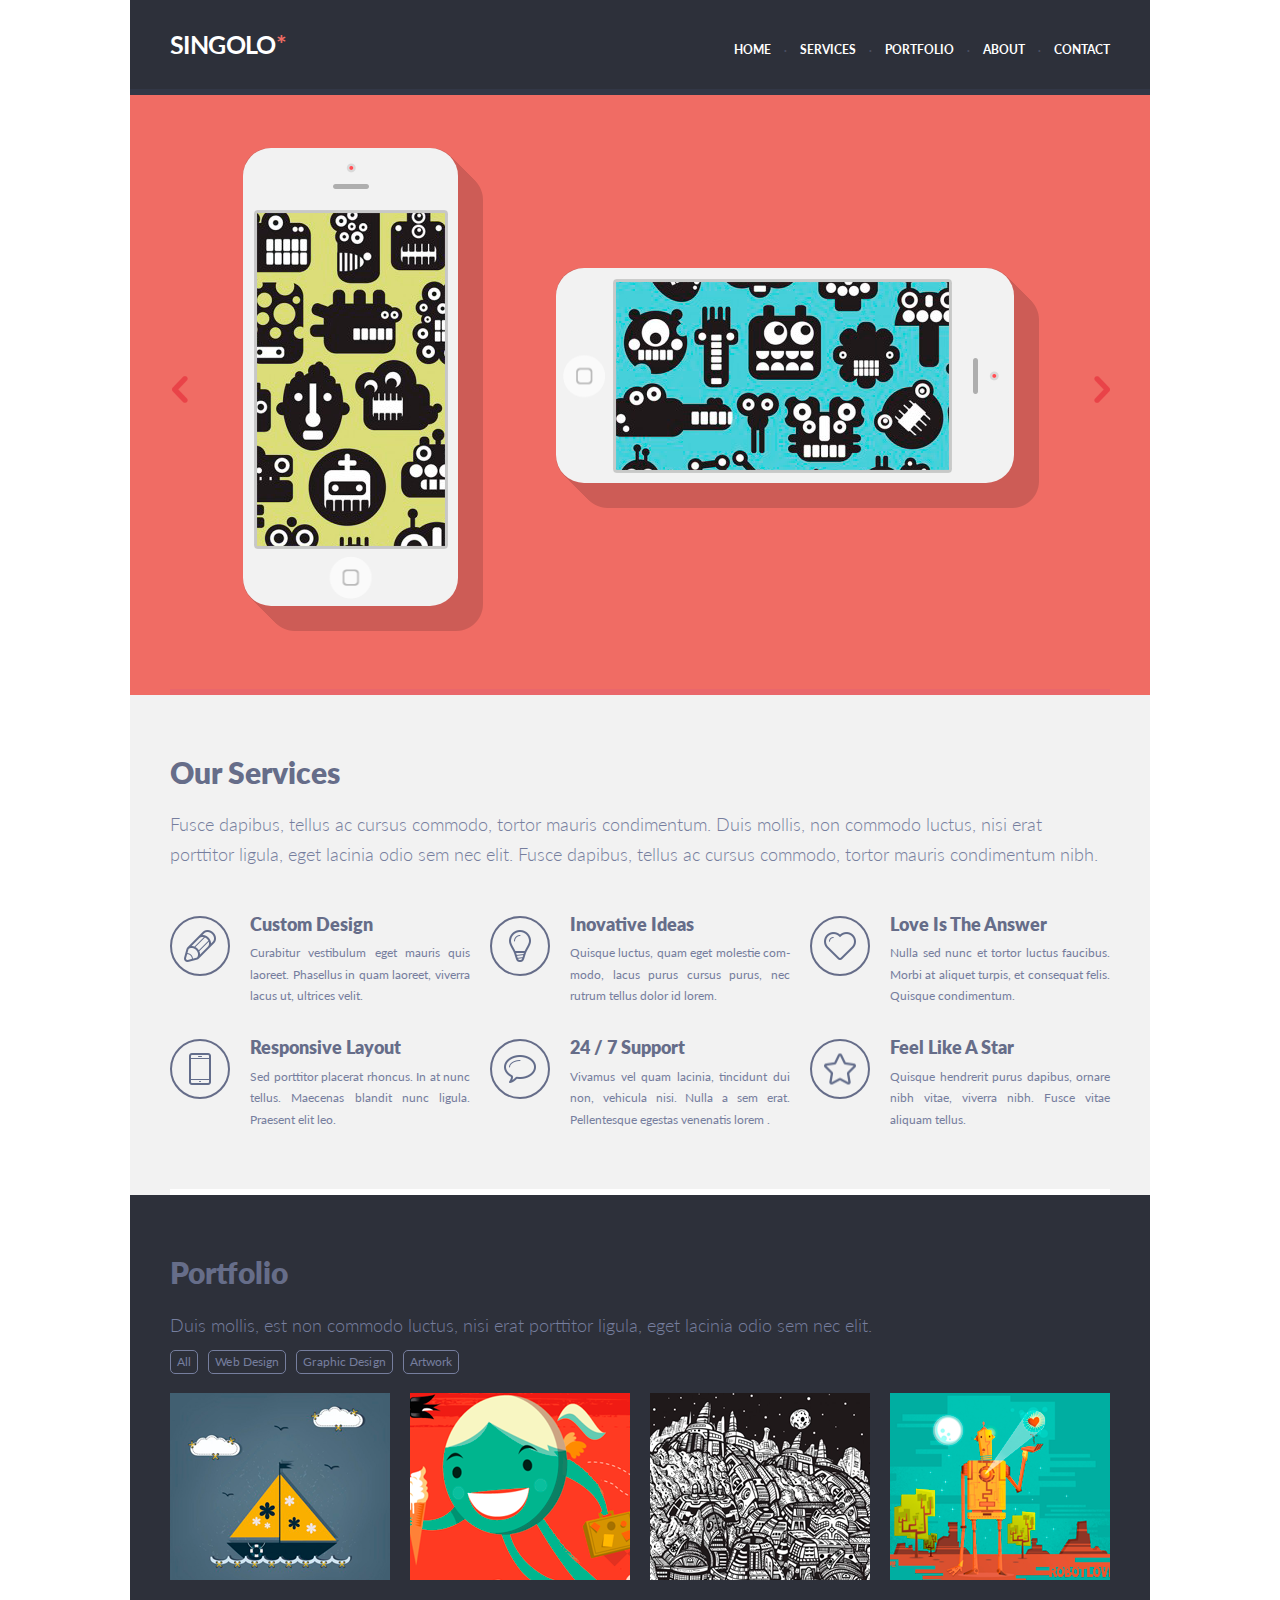
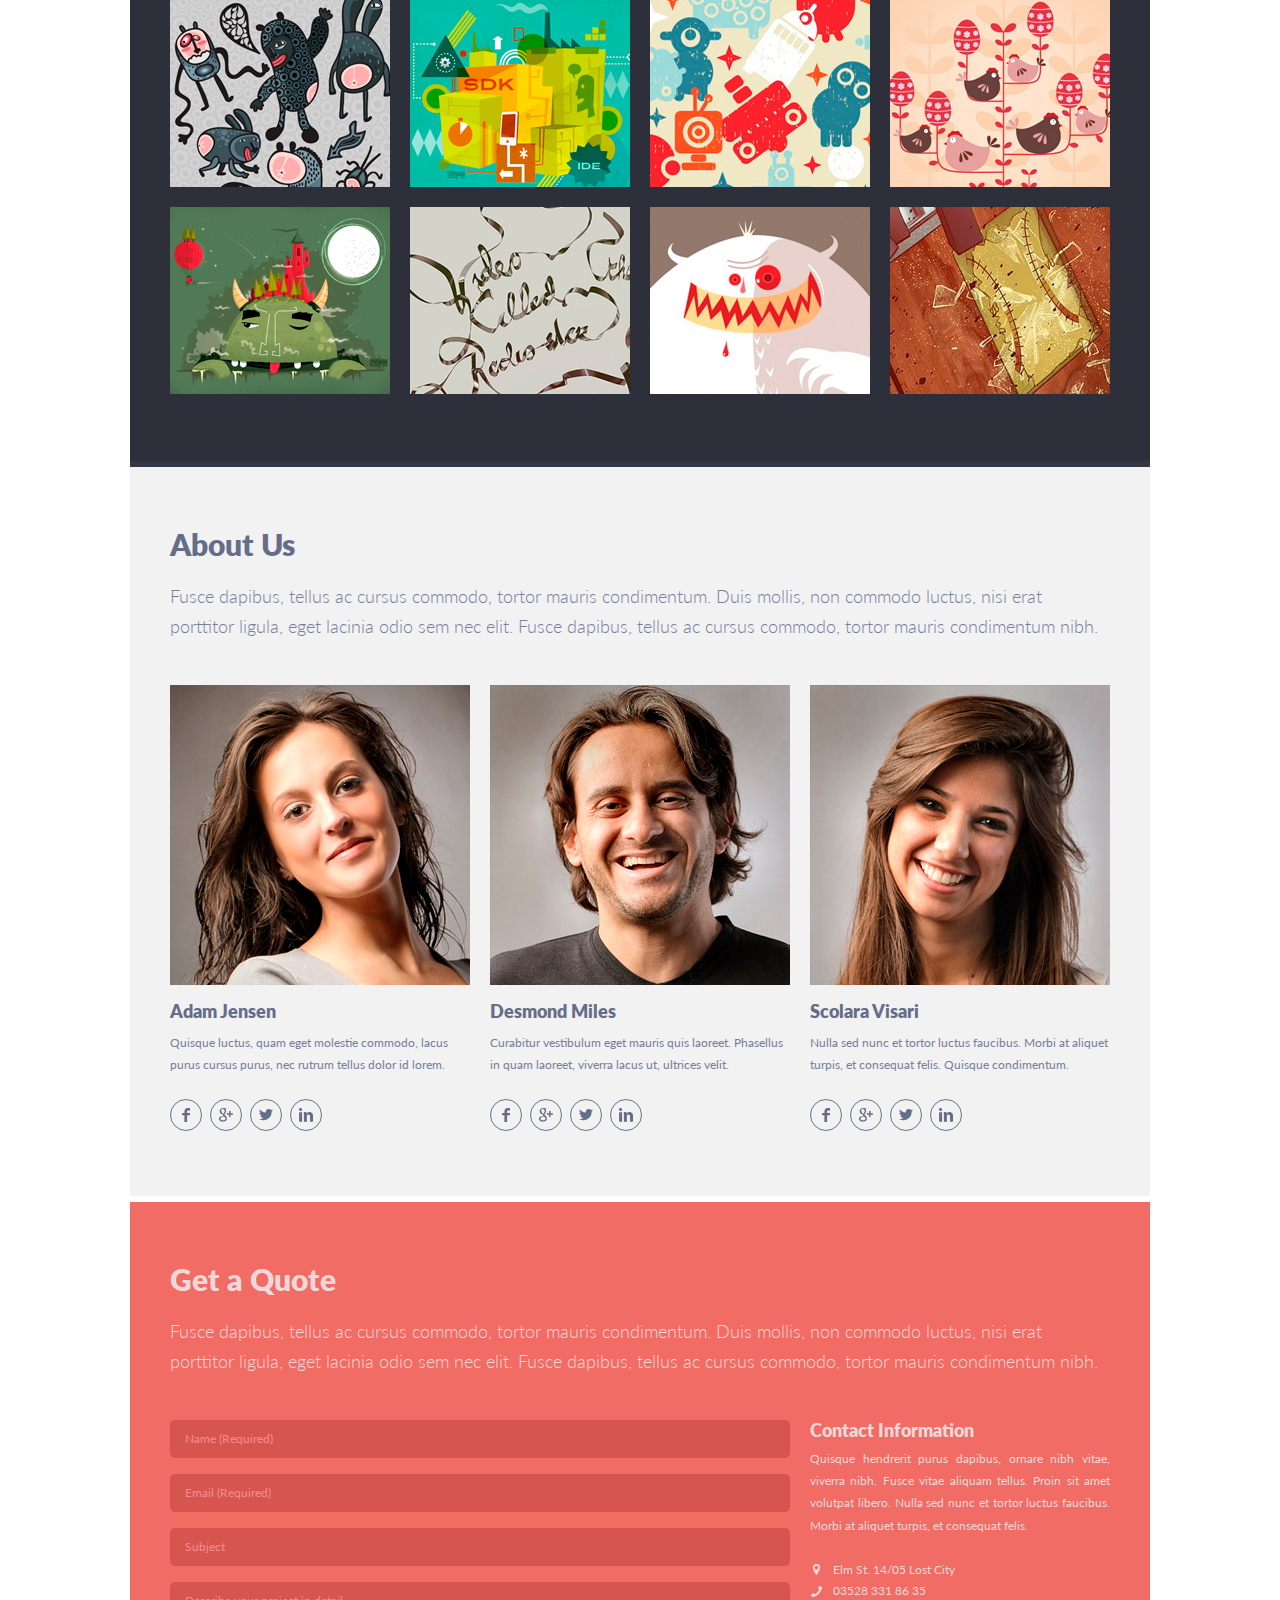
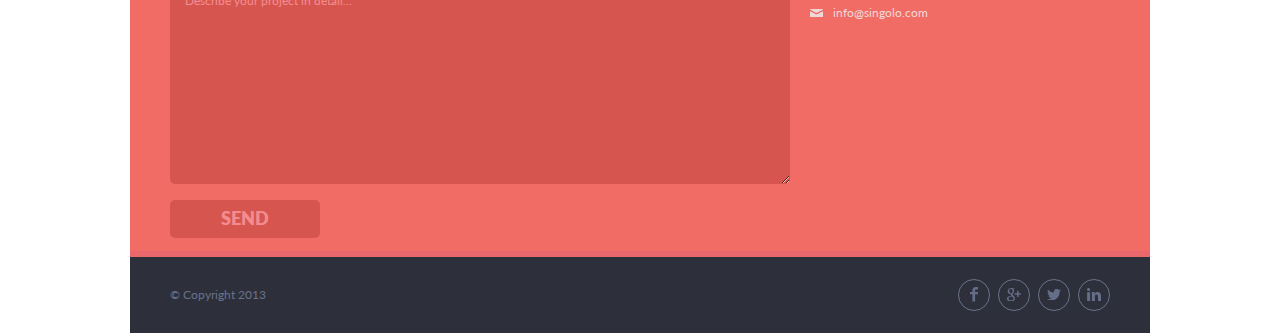
==== index.html @ a1e8d902 "feat: add index and style" ====
<html>
  <head>
    <meta charset="UTF-8" />
    <meta name="viewport" content="width=device-width,initial-scale=1" />
    <meta http-equiv="X-UA-Compatible" content="ie=edge" />
    <title>singolo 1</title>
    <link rel="stylesheet" href="assets/styles/style.css" />
  </head>
  <body>
    <header>
      <section class="header-content container">
        <div class="logo">
          <p>SINGOLO<span>*</span></p>
        </div>
        <nav>
          <ul>
            <li><a href="#">HOME</a></li>
            <li><a href="#">SERVICES</a></li>
            <li><a href="#">PORTFOLIO</a></li>
            <li><a href="#">ABOUT</a></li>
            <li><a href="#">CONTACT</a></li>
          </ul>
        </nav>
      </section>
    </header>
    <section class="slider">
      <div class="slider-content container">
        <img class="arrowBack" src="assets/img/chevPrew.png" alt="arrow back" />
        <div class="phone-box-vertical">
          <div class="phone phone-vertical">
            <img src="assets/img/Cam.png" alt="cam" />
            <img src="assets/img/Speaker.png" alt="Speaker" />
            <img src="assets/img/Screen.png" alt="Screen" />
            <img src="assets/img/Home-Button.png" alt="Home-Button" />
          </div>
        </div>
        <div class="phone-box-horizontal">
          <div class="phone phone-horizontal">
            <img src="assets/img/Cam.png" alt="cam" />
            <img src="assets/img/SpeakerH.png" alt="Speaker" />
            <img src="assets/img/Layer 5.png" alt="Screen" />
            <img src="assets/img/Home-Button.png" alt="Home-Button" />
          </div>
        </div>
        <img class="arrowNext" src="assets/img/chevNext.png" alt="arrow next" />
      </div>
    </section>
    <section class="services">
      <div class="services-content container">
        <h2 class="services-title">Our Services</h2>
        <p class="services-description">
          Fusce dapibus, tellus ac cursus commodo, tortor mauris condimentum.
          Duis mollis, non commodo luctus, nisi erat porttitor ligula, eget
          lacinia odio sem nec elit. Fusce dapibus, tellus ac cursus commodo,
          tortor mauris condimentum nibh.
        </p>
        <div class="services-wrapper">
          <div class="services-column">
            <div class="services-item">
              <div class="services-item-icon">
                <img src="assets/img/pen.png" alt="pen" />
              </div>
              <div class="services-item-info">
                <p class="services-item-title">Custom Design</p>
                <p class="services-item-description">
                  Curabitur vestibulum eget mauris quis laoreet. Phasellus in
                  quam laoreet, viverra lacus ut, ultrices velit.
                </p>
              </div>
            </div>
            <div class="services-item">
              <div class="services-item-icon">
                <img src="assets/img/phone.png" alt="phone" />
              </div>
              <div class="services-item-info">
                <p class="services-item-title">Responsive Layout</p>
                <p class="services-item-description">
                  Sed porttitor placerat rhoncus. In at nunc tellus. Maecenas
                  blandit nunc ligula. Praesent elit leo.
                </p>
              </div>
            </div>
          </div>
          <div class="services-column">
            <div class="services-item">
              <div class="services-item-icon">
                <img src="assets/img/bulb.png" alt="bulb" />
              </div>
              <div class="services-item-info">
                <p class="services-item-title">Inovative Ideas</p>
                <p class="services-item-description">
                  Quisque luctus, quam eget molestie com- modo, lacus purus
                  cursus purus, nec rutrum tellus dolor id lorem.
                </p>
              </div>
            </div>
            <div class="services-item">
              <div class="services-item-icon">
                <img src="assets/img/bubble.png" alt="bubble" />
              </div>
              <div class="services-item-info">
                <p class="services-item-title">24 / 7 Support</p>
                <p class="services-item-description">
                  Vivamus vel quam lacinia, tincidunt dui non, vehicula nisi.
                  Nulla a sem erat. Pellentesque egestas venenatis lorem .
                </p>
              </div>
            </div>
          </div>
          <div class="services-column">
            <div class="services-item">
              <div class="services-item-icon">
                <img src="assets/img/heart.png" alt="heart" />
              </div>
              <div class="services-item-info">
                <p class="services-item-title">Love Is The Answer</p>
                <p class="services-item-description">
                  Nulla sed nunc et tortor luctus faucibus. Morbi at aliquet
                  turpis, et consequat felis. Quisque condimentum.
                </p>
              </div>
            </div>
            <div class="services-item">
              <div class="services-item-icon">
                <img src="assets/img/star.png" alt="star" />
              </div>
              <div class="services-item-info">
                <p class="services-item-title">Feel Like A Star</p>
                <p class="services-item-description">
                  Quisque hendrerit purus dapibus, ornare nibh vitae, viverra
                  nibh. Fusce vitae aliquam tellus.
                </p>
              </div>
            </div>
          </div>
        </div>
      </div>
    </section>
    <section class="portfolio">
      <div class="portfolio-content container">
        <h3 class="portfolio-title">portfolio</h3>
        <p class="portfolio-description">
          Duis mollis, est non commodo luctus, nisi erat porttitor ligula, eget
          lacinia odio sem nec elit.
        </p>
        <ul class="portfolio-filter">
          <li><p>All</p></li>
          <li><p>Web Design</p></li>
          <li><p>Graphic Design</p></li>
          <li><p>Artwork</p></li>
        </ul>
        <div class="portfolio-stock">
          <div class="stock-item">
            <img src="assets/img/portfolio/11.png" alt="portfolio image" />
          </div>
          <div class="stock-item">
            <img src="assets/img/portfolio/12.png" alt="portfolio image" />
          </div>
          <div class="stock-item">
            <img src="assets/img/portfolio/13.png" alt="portfolio image" />
          </div>
          <div class="stock-item">
            <img src="assets/img/portfolio/14.png" alt="portfolio image" />
          </div>
          <div class="stock-item">
            <img src="assets/img/portfolio/21.png" alt="portfolio image" />
          </div>
          <div class="stock-item">
            <img src="assets/img/portfolio/22.png" alt="portfolio image" />
          </div>
          <div class="stock-item">
            <img src="assets/img/portfolio/23.png" alt="portfolio image" />
          </div>
          <div class="stock-item">
            <img src="assets/img/portfolio/24.png" alt="portfolio image" />
          </div>
          <div class="stock-item">
            <img src="assets/img/portfolio/31.png" alt="portfolio image" />
          </div>
          <div class="stock-item">
            <img src="assets/img/portfolio/32.png" alt="portfolio image" />
          </div>
          <div class="stock-item">
            <img src="assets/img/portfolio/33.png" alt="portfolio image" />
          </div>
          <div class="stock-item">
            <img src="assets/img/portfolio/34.png" alt="portfolio image" />
          </div>
        </div>
      </div>
    </section>
    <section class="about">
      <div class="about-content container">
        <h3 class="about-title">About Us</h3>
        <p class="about-description">
          Fusce dapibus, tellus ac cursus commodo, tortor mauris condimentum.
          Duis mollis, non commodo luctus, nisi erat porttitor ligula, eget
          lacinia odio sem nec elit. Fusce dapibus, tellus ac cursus commodo,
          tortor mauris condimentum nibh.
        </p>
        <div class="about-stock">
          <div class="about-item">
            <img src="assets/img/about_us/1.png" alt="about image" />
            <p>Adam Jensen</p>
            <p>
              Quisque luctus, quam eget molestie commodo, lacus purus cursus
              purus, nec rutrum tellus dolor id lorem.
            </p>
            <div class="about-links">
              <a href="https://www.facebook.com/"
                ><div>
                  <?xml version="1.0" encoding="utf-8"?>
                  <svg
                    version="1.1"
                    id="All_glyphs"
                    xmlns="http://www.w3.org/2000/svg"
                    xmlns:xlink="http://www.w3.org/1999/xlink"
                    x="0px"
                    y="0px"
                    width="8px"
                    height="14.4px"
                    viewBox="0 0 8 14.4"
                    style="enable-background:new 0 0 8 14.4;"
                    xml:space="preserve"
                  >
                    <style type="text/css">
                      .st0 {
                        fill: #666d89;
                      }
                    </style>
                    <path
                      class="st0"
                      d="M8,2.5H5.7c-0.3,0-0.6,0.4-0.6,0.8V5H8v2.3H5.1v7.1H2.4V7.3H0V5h2.4V3.6C2.3,1.7,3.7,0.1,5.6,0c0,0,0.1,0,0.1,0
                      H8V2.5z"
                    />
                  </svg></div></a
              ><a href="https://ru.wikipedia.org/wiki/Google%2B"
                ><div>
                  <?xml version="1.0" encoding="utf-8"?>
                  <svg
                    version="1.1"
                    id="All_glyphs"
                    xmlns="http://www.w3.org/2000/svg"
                    xmlns:xlink="http://www.w3.org/1999/xlink"
                    x="0px"
                    y="0px"
                    width="13.9px"
                    height="13.7px"
                    viewBox="0 0 13.9 13.7"
                    style="enable-background:new 0 0 13.9 13.7;"
                    xml:space="preserve"
                  >
                    <style type="text/css">
                      .st0 {
                        fill: #666d89;
                      }
                    </style>
                    <title>google</title>
                    <path
                      class="st0"
                      d="M0.7,3.3c-0.1,1,0.4,2,1.2,2.5C2.4,6.1,3,6.3,3.6,6.3h0.2c0,0.6,0.1,1.1,0.5,1.6l0,0c-1,0-4.3,0.2-4.3,2.9
      s3,2.9,3.6,2.9h0.2c0.8,0,1.6-0.2,2.3-0.5c1.2-0.5,1.9-1.7,1.8-3C7.8,9.1,7.2,8.1,6.3,7.4C5.9,7,5.5,6.7,5.5,6.4s0.3-0.5,0.6-0.8
      c0.7-0.6,1-1.6,1-2.5C7.3,2.2,6.8,1.2,6,0.7c0.2-0.1,0.4-0.1,0.6-0.1c0.5-0.1,1.2-0.1,1.2-0.5V0H4.2C4.3-0.1,0.7,0,0.7,3.3z
       M6.5,10.3c0.1,1.1-0.9,1.9-2.3,2s-2.6-0.5-2.7-1.6c0-0.6,0.2-1.1,0.7-1.5C2.7,8.8,3.3,8.5,4,8.5h0.2C5.3,8.4,6.3,9.2,6.5,10.3z
       M5.5,2.6c0.4,1.1,0,2.2-1,2.8H4.2c-0.8,0-1.5-0.8-1.8-1.9C2.2,3,2.2,2.4,2.4,1.8c0.2-0.4,0.5-0.8,0.9-1h0.3
      C4.6,0.9,5.2,1.2,5.5,2.6z M11.6,5.3V3h-1.5v2.3H7.8v1.4h2.3V9h1.5V6.7h2.3V5.2L11.6,5.3L11.6,5.3z"
                    />
                  </svg></div></a
              ><a href="https://twitter.com/?lang=ru"
                ><div>
                  <?xml version="1.0" encoding="utf-8"?>
                  <svg
                    version="1.1"
                    id="All_glyphs"
                    xmlns="http://www.w3.org/2000/svg"
                    xmlns:xlink="http://www.w3.org/1999/xlink"
                    x="0px"
                    y="0px"
                    width="14px"
                    height="11.4px"
                    viewBox="0 0 14 11.4"
                    style="enable-background:new 0 0 14 11.4;"
                    xml:space="preserve"
                  >
                    <style type="text/css">
                      .st0 {
                        fill: #666d89;
                      }
                    </style>
                    <title>twitter</title>
                    <path
                      class="st0"
                      d="M14,1.3c-0.5,0.2-1.1,0.4-1.7,0.5c0.6-0.4,1-0.9,1.3-1.6c-0.6,0.3-1.2,0.6-1.8,0.7c-1.1-1.2-2.9-1.3-4.1-0.2
      C7.1,1.2,6.8,2,6.8,2.9l0,0c0,0.2,0,0.4,0.1,0.7C4.6,3.4,2.4,2.3,1,0.5C0.7,1,0.6,1.5,0.6,2c0,1,0.5,1.9,1.3,2.4
      C1.4,4.3,1,4.2,0.6,4l0,0c0,1.4,1,2.5,2.3,2.8C2.6,6.9,2.4,6.9,2.1,6.9c-0.2,0-0.4,0-0.5,0c0.4,1.2,1.4,2,2.7,2
      c-1,0.8-2.3,1.2-3.6,1.2c-0.2,0-0.5,0-0.7,0c3.8,2.4,8.9,1.3,11.3-2.5c0.8-1.3,1.3-2.8,1.3-4.4c0-0.1,0-0.3,0-0.4
      C13.1,2.5,13.6,1.9,14,1.3z"
                    />
                  </svg></div></a
              ><a href="https://www.linkedin.com/"
                ><div>
                  <?xml version="1.0" encoding="utf-8"?>
                  <svg
                    version="1.1"
                    id="All_glyphs"
                    xmlns="http://www.w3.org/2000/svg"
                    xmlns:xlink="http://www.w3.org/1999/xlink"
                    x="0px"
                    y="0px"
                    width="14px"
                    height="13.8px"
                    viewBox="0 0 14 13.8"
                    style="enable-background:new 0 0 14 13.8;"
                    xml:space="preserve"
                  >
                    <style type="text/css">
                      .st0 {
                        fill: #666d89;
                      }
                    </style>
                    <title>linkedin</title>
                    <path
                      class="st0"
                      d="M3.2,1.5C3.2,2.3,2.5,3,1.7,3c0,0-0.1,0-0.1,0C0.7,3.1,0,2.5,0,1.6c0,0,0-0.1,0-0.1C0,0.7,0.6,0,1.4,0
      c0,0,0.1,0,0.1,0c0.8-0.1,1.5,0.5,1.6,1.3C3.2,1.4,3.2,1.5,3.2,1.5z M0.1,13.8V4.2h3v9.6H0.1z"
                    />
                    <path
                      class="st0"
                      d="M4.9,7.2c0-1.2,0-2.2-0.1-3.1h2.6l0.1,1.3h0.1c0.7-1,1.8-1.6,3-1.5c2,0,3.5,1.3,3.5,4.2v5.7H11V8.5
      c0-1.2-0.4-2.1-1.5-2.1C8.8,6.5,8.2,6.9,8,7.5C7.9,7.8,7.9,8,7.9,8.3v5.5h-3L4.9,7.2z"
                    />
                  </svg></div
              ></a>
            </div>
          </div>
          <div class="about-item">
            <img src="assets/img/about_us/2.png" alt="about image" />
            <p>Desmond Miles</p>
            <p>
              Curabitur vestibulum eget mauris quis laoreet. Phasellus in quam
              laoreet, viverra lacus ut, ultrices velit.
            </p>
            <div class="about-links">
              <a href="https://www.facebook.com/"
                ><div>
                  <?xml version="1.0" encoding="utf-8"?>
                  <svg
                    version="1.1"
                    id="All_glyphs"
                    xmlns="http://www.w3.org/2000/svg"
                    xmlns:xlink="http://www.w3.org/1999/xlink"
                    x="0px"
                    y="0px"
                    width="8px"
                    height="14.4px"
                    viewBox="0 0 8 14.4"
                    style="enable-background:new 0 0 8 14.4;"
                    xml:space="preserve"
                  >
                    <style type="text/css">
                      .st0 {
                        fill: #666d89;
                      }
                    </style>
                    <path
                      class="st0"
                      d="M8,2.5H5.7c-0.3,0-0.6,0.4-0.6,0.8V5H8v2.3H5.1v7.1H2.4V7.3H0V5h2.4V3.6C2.3,1.7,3.7,0.1,5.6,0c0,0,0.1,0,0.1,0
                      H8V2.5z"
                    />
                  </svg></div></a
              ><a href="https://ru.wikipedia.org/wiki/Google%2B"
                ><div>
                  <?xml version="1.0" encoding="utf-8"?>
                  <svg
                    version="1.1"
                    id="All_glyphs"
                    xmlns="http://www.w3.org/2000/svg"
                    xmlns:xlink="http://www.w3.org/1999/xlink"
                    x="0px"
                    y="0px"
                    width="13.9px"
                    height="13.7px"
                    viewBox="0 0 13.9 13.7"
                    style="enable-background:new 0 0 13.9 13.7;"
                    xml:space="preserve"
                  >
                    <style type="text/css">
                      .st0 {
                        fill: #666d89;
                      }
                    </style>
                    <title>google</title>
                    <path
                      class="st0"
                      d="M0.7,3.3c-0.1,1,0.4,2,1.2,2.5C2.4,6.1,3,6.3,3.6,6.3h0.2c0,0.6,0.1,1.1,0.5,1.6l0,0c-1,0-4.3,0.2-4.3,2.9
      s3,2.9,3.6,2.9h0.2c0.8,0,1.6-0.2,2.3-0.5c1.2-0.5,1.9-1.7,1.8-3C7.8,9.1,7.2,8.1,6.3,7.4C5.9,7,5.5,6.7,5.5,6.4s0.3-0.5,0.6-0.8
      c0.7-0.6,1-1.6,1-2.5C7.3,2.2,6.8,1.2,6,0.7c0.2-0.1,0.4-0.1,0.6-0.1c0.5-0.1,1.2-0.1,1.2-0.5V0H4.2C4.3-0.1,0.7,0,0.7,3.3z
       M6.5,10.3c0.1,1.1-0.9,1.9-2.3,2s-2.6-0.5-2.7-1.6c0-0.6,0.2-1.1,0.7-1.5C2.7,8.8,3.3,8.5,4,8.5h0.2C5.3,8.4,6.3,9.2,6.5,10.3z
       M5.5,2.6c0.4,1.1,0,2.2-1,2.8H4.2c-0.8,0-1.5-0.8-1.8-1.9C2.2,3,2.2,2.4,2.4,1.8c0.2-0.4,0.5-0.8,0.9-1h0.3
      C4.6,0.9,5.2,1.2,5.5,2.6z M11.6,5.3V3h-1.5v2.3H7.8v1.4h2.3V9h1.5V6.7h2.3V5.2L11.6,5.3L11.6,5.3z"
                    />
                  </svg></div></a
              ><a href="https://twitter.com/?lang=ru"
                ><div>
                  <?xml version="1.0" encoding="utf-8"?>
                  <svg
                    version="1.1"
                    id="All_glyphs"
                    xmlns="http://www.w3.org/2000/svg"
                    xmlns:xlink="http://www.w3.org/1999/xlink"
                    x="0px"
                    y="0px"
                    width="14px"
                    height="11.4px"
                    viewBox="0 0 14 11.4"
                    style="enable-background:new 0 0 14 11.4;"
                    xml:space="preserve"
                  >
                    <style type="text/css">
                      .st0 {
                        fill: #666d89;
                      }
                    </style>
                    <title>twitter</title>
                    <path
                      class="st0"
                      d="M14,1.3c-0.5,0.2-1.1,0.4-1.7,0.5c0.6-0.4,1-0.9,1.3-1.6c-0.6,0.3-1.2,0.6-1.8,0.7c-1.1-1.2-2.9-1.3-4.1-0.2
      C7.1,1.2,6.8,2,6.8,2.9l0,0c0,0.2,0,0.4,0.1,0.7C4.6,3.4,2.4,2.3,1,0.5C0.7,1,0.6,1.5,0.6,2c0,1,0.5,1.9,1.3,2.4
      C1.4,4.3,1,4.2,0.6,4l0,0c0,1.4,1,2.5,2.3,2.8C2.6,6.9,2.4,6.9,2.1,6.9c-0.2,0-0.4,0-0.5,0c0.4,1.2,1.4,2,2.7,2
      c-1,0.8-2.3,1.2-3.6,1.2c-0.2,0-0.5,0-0.7,0c3.8,2.4,8.9,1.3,11.3-2.5c0.8-1.3,1.3-2.8,1.3-4.4c0-0.1,0-0.3,0-0.4
      C13.1,2.5,13.6,1.9,14,1.3z"
                    />
                  </svg></div></a
              ><a href="https://www.linkedin.com/"
                ><div>
                  <?xml version="1.0" encoding="utf-8"?>
                  <svg
                    version="1.1"
                    id="All_glyphs"
                    xmlns="http://www.w3.org/2000/svg"
                    xmlns:xlink="http://www.w3.org/1999/xlink"
                    x="0px"
                    y="0px"
                    width="14px"
                    height="13.8px"
                    viewBox="0 0 14 13.8"
                    style="enable-background:new 0 0 14 13.8;"
                    xml:space="preserve"
                  >
                    <style type="text/css">
                      .st0 {
                        fill: #666d89;
                      }
                    </style>
                    <title>linkedin</title>
                    <path
                      class="st0"
                      d="M3.2,1.5C3.2,2.3,2.5,3,1.7,3c0,0-0.1,0-0.1,0C0.7,3.1,0,2.5,0,1.6c0,0,0-0.1,0-0.1C0,0.7,0.6,0,1.4,0
      c0,0,0.1,0,0.1,0c0.8-0.1,1.5,0.5,1.6,1.3C3.2,1.4,3.2,1.5,3.2,1.5z M0.1,13.8V4.2h3v9.6H0.1z"
                    />
                    <path
                      class="st0"
                      d="M4.9,7.2c0-1.2,0-2.2-0.1-3.1h2.6l0.1,1.3h0.1c0.7-1,1.8-1.6,3-1.5c2,0,3.5,1.3,3.5,4.2v5.7H11V8.5
      c0-1.2-0.4-2.1-1.5-2.1C8.8,6.5,8.2,6.9,8,7.5C7.9,7.8,7.9,8,7.9,8.3v5.5h-3L4.9,7.2z"
                    />
                  </svg></div
              ></a>
            </div>
          </div>
          <div class="about-item">
            <img src="assets/img/about_us/3.png" alt="about image" />
            <p>Scolara Visari</p>
            <p>
              Nulla sed nunc et tortor luctus faucibus. Morbi at aliquet turpis,
              et consequat felis. Quisque condimentum.
            </p>
            <div class="about-links">
              <a href="https://www.facebook.com/"
                ><div>
                  <?xml version="1.0" encoding="utf-8"?>
                  <svg
                    version="1.1"
                    id="All_glyphs"
                    xmlns="http://www.w3.org/2000/svg"
                    xmlns:xlink="http://www.w3.org/1999/xlink"
                    x="0px"
                    y="0px"
                    width="8px"
                    height="14.4px"
                    viewBox="0 0 8 14.4"
                    style="enable-background:new 0 0 8 14.4;"
                    xml:space="preserve"
                  >
                    <style type="text/css">
                      .st0 {
                        fill: #666d89;
                      }
                    </style>
                    <path
                      class="st0"
                      d="M8,2.5H5.7c-0.3,0-0.6,0.4-0.6,0.8V5H8v2.3H5.1v7.1H2.4V7.3H0V5h2.4V3.6C2.3,1.7,3.7,0.1,5.6,0c0,0,0.1,0,0.1,0
                      H8V2.5z"
                    />
                  </svg></div></a
              ><a href="https://ru.wikipedia.org/wiki/Google%2B"
                ><div>
                  <?xml version="1.0" encoding="utf-8"?>
                  <svg
                    version="1.1"
                    id="All_glyphs"
                    xmlns="http://www.w3.org/2000/svg"
                    xmlns:xlink="http://www.w3.org/1999/xlink"
                    x="0px"
                    y="0px"
                    width="13.9px"
                    height="13.7px"
                    viewBox="0 0 13.9 13.7"
                    style="enable-background:new 0 0 13.9 13.7;"
                    xml:space="preserve"
                  >
                    <style type="text/css">
                      .st0 {
                        fill: #666d89;
                      }
                    </style>
                    <title>google</title>
                    <path
                      class="st0"
                      d="M0.7,3.3c-0.1,1,0.4,2,1.2,2.5C2.4,6.1,3,6.3,3.6,6.3h0.2c0,0.6,0.1,1.1,0.5,1.6l0,0c-1,0-4.3,0.2-4.3,2.9
      s3,2.9,3.6,2.9h0.2c0.8,0,1.6-0.2,2.3-0.5c1.2-0.5,1.9-1.7,1.8-3C7.8,9.1,7.2,8.1,6.3,7.4C5.9,7,5.5,6.7,5.5,6.4s0.3-0.5,0.6-0.8
      c0.7-0.6,1-1.6,1-2.5C7.3,2.2,6.8,1.2,6,0.7c0.2-0.1,0.4-0.1,0.6-0.1c0.5-0.1,1.2-0.1,1.2-0.5V0H4.2C4.3-0.1,0.7,0,0.7,3.3z
       M6.5,10.3c0.1,1.1-0.9,1.9-2.3,2s-2.6-0.5-2.7-1.6c0-0.6,0.2-1.1,0.7-1.5C2.7,8.8,3.3,8.5,4,8.5h0.2C5.3,8.4,6.3,9.2,6.5,10.3z
       M5.5,2.6c0.4,1.1,0,2.2-1,2.8H4.2c-0.8,0-1.5-0.8-1.8-1.9C2.2,3,2.2,2.4,2.4,1.8c0.2-0.4,0.5-0.8,0.9-1h0.3
      C4.6,0.9,5.2,1.2,5.5,2.6z M11.6,5.3V3h-1.5v2.3H7.8v1.4h2.3V9h1.5V6.7h2.3V5.2L11.6,5.3L11.6,5.3z"
                    />
                  </svg></div></a
              ><a href="https://twitter.com/?lang=ru"
                ><div>
                  <?xml version="1.0" encoding="utf-8"?>
                  <svg
                    version="1.1"
                    id="All_glyphs"
                    xmlns="http://www.w3.org/2000/svg"
                    xmlns:xlink="http://www.w3.org/1999/xlink"
                    x="0px"
                    y="0px"
                    width="14px"
                    height="11.4px"
                    viewBox="0 0 14 11.4"
                    style="enable-background:new 0 0 14 11.4;"
                    xml:space="preserve"
                  >
                    <style type="text/css">
                      .st0 {
                        fill: #666d89;
                      }
                    </style>
                    <title>twitter</title>
                    <path
                      class="st0"
                      d="M14,1.3c-0.5,0.2-1.1,0.4-1.7,0.5c0.6-0.4,1-0.9,1.3-1.6c-0.6,0.3-1.2,0.6-1.8,0.7c-1.1-1.2-2.9-1.3-4.1-0.2
      C7.1,1.2,6.8,2,6.8,2.9l0,0c0,0.2,0,0.4,0.1,0.7C4.6,3.4,2.4,2.3,1,0.5C0.7,1,0.6,1.5,0.6,2c0,1,0.5,1.9,1.3,2.4
      C1.4,4.3,1,4.2,0.6,4l0,0c0,1.4,1,2.5,2.3,2.8C2.6,6.9,2.4,6.9,2.1,6.9c-0.2,0-0.4,0-0.5,0c0.4,1.2,1.4,2,2.7,2
      c-1,0.8-2.3,1.2-3.6,1.2c-0.2,0-0.5,0-0.7,0c3.8,2.4,8.9,1.3,11.3-2.5c0.8-1.3,1.3-2.8,1.3-4.4c0-0.1,0-0.3,0-0.4
      C13.1,2.5,13.6,1.9,14,1.3z"
                    />
                  </svg></div></a
              ><a href="https://www.linkedin.com/"
                ><div>
                  <?xml version="1.0" encoding="utf-8"?>
                  <svg
                    version="1.1"
                    id="All_glyphs"
                    xmlns="http://www.w3.org/2000/svg"
                    xmlns:xlink="http://www.w3.org/1999/xlink"
                    x="0px"
                    y="0px"
                    width="14px"
                    height="13.8px"
                    viewBox="0 0 14 13.8"
                    style="enable-background:new 0 0 14 13.8;"
                    xml:space="preserve"
                  >
                    <style type="text/css">
                      .st0 {
                        fill: #666d89;
                      }
                    </style>
                    <title>linkedin</title>
                    <path
                      class="st0"
                      d="M3.2,1.5C3.2,2.3,2.5,3,1.7,3c0,0-0.1,0-0.1,0C0.7,3.1,0,2.5,0,1.6c0,0,0-0.1,0-0.1C0,0.7,0.6,0,1.4,0
      c0,0,0.1,0,0.1,0c0.8-0.1,1.5,0.5,1.6,1.3C3.2,1.4,3.2,1.5,3.2,1.5z M0.1,13.8V4.2h3v9.6H0.1z"
                    />
                    <path
                      class="st0"
                      d="M4.9,7.2c0-1.2,0-2.2-0.1-3.1h2.6l0.1,1.3h0.1c0.7-1,1.8-1.6,3-1.5c2,0,3.5,1.3,3.5,4.2v5.7H11V8.5
      c0-1.2-0.4-2.1-1.5-2.1C8.8,6.5,8.2,6.9,8,7.5C7.9,7.8,7.9,8,7.9,8.3v5.5h-3L4.9,7.2z"
                    />
                  </svg></div
              ></a>
            </div>
          </div>
        </div>
      </div>
    </section>
    <section class="quote">
        <div class="quote-content container">
          <h3 class="quote-title">Get a Quote</h3>
          <p class="quote-description">Fusce dapibus, tellus ac cursus commodo, tortor mauris condimentum. Duis mollis, non
            commodo luctus, nisi erat porttitor ligula, eget lacinia odio sem nec elit. Fusce dapibus, tellus ac cursus
            commodo, tortor mauris condimentum nibh.</p>
          <div class="quote-form">
            <form action="#" method="GET"><input type="text" name="name" placeholder="Name (Required)" required> <input
                type="email" name="email" placeholder="Email (Required)" required> <input type="text" name="subject"
                placeholder="Subject"> <textarea name="detail" placeholder="Describe your project in detail..."></textarea>
              <button type="submit">SEND</button></form>
          </div>
          <div class="quote-contact">
            <h3>Contact Information</h3>
            <p>Quisque hendrerit purus dapibus, ornare nibh vitae, viverra nibh. Fusce vitae aliquam tellus. Proin sit amet
              volutpat libero. Nulla sed nunc et tortor luctus faucibus. Morbi at aliquet turpis, et consequat felis.</p>
            <div class="quote-links"><a href="https://goo.gl/maps/Z7FLx2dTnwHgDLkC6">
                <div class="link-icon"><svg xmlns="http://www.w3.org/2000/svg" width="7" height="11.2" viewBox="0 0 7 11.2">
                    <defs>
                      <style>
                        .icon {
                          fill: #f0d8d9;
                          transition: all 0.5s ease;
                        }
                      </style>
                    </defs>
                    <title>location</title>
                    <path class="icon"
                      d="M3.5,0A3.5,3.5,0,0,0,0,3.5c0,3.35,3.5,7.7,3.5,7.7S7,6.85,7,3.5A3.5,3.5,0,0,0,3.5,0Zm0,5.44A1.89,1.89,0,1,1,5.39,3.53v0A1.89,1.89,0,0,1,3.5,5.44Z" />
                  </svg></div>
                <p>Elm St. 14/05 Lost City</p>
              </a><a href="tel:035283318635">
                <div class="link-icon"><svg xmlns="http://www.w3.org/2000/svg" width="11" height="11" viewBox="0 0 11 11">
                    <defs>
                      <style>
                        .icon {
                          fill: #f0d8d9;
                          transition: all 0.5s ease;
                        }
                      </style>
                    </defs>
                    <title>phone</title>
                    <path class="icon"
                      d="M-3318.46,164.57c-1.09,1.09-2.35,2.13-2.85,1.63-.71-.71-1.15-1.34-2.73-.07s-.36,2.11.33,2.8,3.77,0,6.71-2.9,3.69-5.91,2.89-6.71-1.53-1.9-2.79-.32-.65,2,.07,2.72C-3316.33,162.22-3317.38,163.48-3318.46,164.57Z"
                      transform="translate(3324.81 -158.22)" />
                  </svg></div>
                <p>03528 331 86 35</p>
              </a><a href="mailto:info@singolo.com">
                <div class="link-icon"><svg xmlns="http://www.w3.org/2000/svg" width="13" height="8.38"
                    viewBox="0 0 13 8.38">
                    <defs>
                      <style>
                        .icon {
                          fill: #f0d8d9;
                          transition: all 0.5s ease;
                        }
                      </style>
                    </defs>
                    <title>mail</title>
                    <path class="icon"
                      d="M-2525.38,160.32l5.42,2.91a1.35,1.35,0,0,0,.65.14,1.42,1.42,0,0,0,.66-.14l5.41-2.91c.36-.19.69-.79,0-.79h-12.22C-2526.07,159.53-2525.73,160.13-2525.38,160.32Zm12.29,1.44-5.56,2.91a1.25,1.25,0,0,1-.66.15,1.19,1.19,0,0,1-.65-.15c-.25-.12-5.17-2.7-5.57-2.91s-.28,0-.28.16v5.3a.85.85,0,0,0,.72.69h11.57a.84.84,0,0,0,.71-.69v-5.3C-2512.81,161.79-2512.81,161.62-2513.09,161.76Z"
                      transform="translate(2525.81 -159.53)" />
                  </svg></div>
                <p>info@singolo.com</p>
              </a></div>
          </div>
        </div>
      </section>
      <footer>
        <div class="footer-content container">
          <p>&#169 Copyright 2013</p>
          <div class="footer-links"><a href="https://www.facebook.com/">
              <div>
                <?xml version="1.0" encoding="utf-8"?> <svg version="1.1" id="All_glyphs" xmlns="http://www.w3.org/2000/svg"
                  xmlns:xlink="http://www.w3.org/1999/xlink" x="0px" y="0px" width="8px" height="14.4px"
                  viewBox="0 0 8 14.4" style="enable-background:new 0 0 8 14.4;" xml:space="preserve">
                  <style type="text/css">
                    .st0 {
                      fill: #666d89;
                    }
                  </style>
                  <path class="st0" d="M8,2.5H5.7c-0.3,0-0.6,0.4-0.6,0.8V5H8v2.3H5.1v7.1H2.4V7.3H0V5h2.4V3.6C2.3,1.7,3.7,0.1,5.6,0c0,0,0.1,0,0.1,0
                    H8V2.5z" />
                </svg></div>
            </a><a href="https://ru.wikipedia.org/wiki/Google%2B">
              <div>
                <?xml version="1.0" encoding="utf-8"?> <svg version="1.1" id="All_glyphs" xmlns="http://www.w3.org/2000/svg"
                  xmlns:xlink="http://www.w3.org/1999/xlink" x="0px" y="0px" width="13.9px" height="13.7px"
                  viewBox="0 0 13.9 13.7" style="enable-background:new 0 0 13.9 13.7;" xml:space="preserve">
                  <style type="text/css">
                    .st0 {
                      fill: #666d89;
                    }
                  </style>
                  <title>google</title>
                  <path class="st0" d="M0.7,3.3c-0.1,1,0.4,2,1.2,2.5C2.4,6.1,3,6.3,3.6,6.3h0.2c0,0.6,0.1,1.1,0.5,1.6l0,0c-1,0-4.3,0.2-4.3,2.9
    s3,2.9,3.6,2.9h0.2c0.8,0,1.6-0.2,2.3-0.5c1.2-0.5,1.9-1.7,1.8-3C7.8,9.1,7.2,8.1,6.3,7.4C5.9,7,5.5,6.7,5.5,6.4s0.3-0.5,0.6-0.8
    c0.7-0.6,1-1.6,1-2.5C7.3,2.2,6.8,1.2,6,0.7c0.2-0.1,0.4-0.1,0.6-0.1c0.5-0.1,1.2-0.1,1.2-0.5V0H4.2C4.3-0.1,0.7,0,0.7,3.3z
    M6.5,10.3c0.1,1.1-0.9,1.9-2.3,2s-2.6-0.5-2.7-1.6c0-0.6,0.2-1.1,0.7-1.5C2.7,8.8,3.3,8.5,4,8.5h0.2C5.3,8.4,6.3,9.2,6.5,10.3z
    M5.5,2.6c0.4,1.1,0,2.2-1,2.8H4.2c-0.8,0-1.5-0.8-1.8-1.9C2.2,3,2.2,2.4,2.4,1.8c0.2-0.4,0.5-0.8,0.9-1h0.3
    C4.6,0.9,5.2,1.2,5.5,2.6z M11.6,5.3V3h-1.5v2.3H7.8v1.4h2.3V9h1.5V6.7h2.3V5.2L11.6,5.3L11.6,5.3z" />
                </svg></div>
            </a><a href="https://twitter.com/?lang=ru">
              <div>
                <?xml version="1.0" encoding="utf-8"?> <svg version="1.1" id="All_glyphs" xmlns="http://www.w3.org/2000/svg"
                  xmlns:xlink="http://www.w3.org/1999/xlink" x="0px" y="0px" width="14px" height="11.4px"
                  viewBox="0 0 14 11.4" style="enable-background:new 0 0 14 11.4;" xml:space="preserve">
                  <style type="text/css">
                    .st0 {
                      fill: #666d89;
                    }
                  </style>
                  <title>twitter</title>
                  <path class="st0" d="M14,1.3c-0.5,0.2-1.1,0.4-1.7,0.5c0.6-0.4,1-0.9,1.3-1.6c-0.6,0.3-1.2,0.6-1.8,0.7c-1.1-1.2-2.9-1.3-4.1-0.2
    C7.1,1.2,6.8,2,6.8,2.9l0,0c0,0.2,0,0.4,0.1,0.7C4.6,3.4,2.4,2.3,1,0.5C0.7,1,0.6,1.5,0.6,2c0,1,0.5,1.9,1.3,2.4
    C1.4,4.3,1,4.2,0.6,4l0,0c0,1.4,1,2.5,2.3,2.8C2.6,6.9,2.4,6.9,2.1,6.9c-0.2,0-0.4,0-0.5,0c0.4,1.2,1.4,2,2.7,2
    c-1,0.8-2.3,1.2-3.6,1.2c-0.2,0-0.5,0-0.7,0c3.8,2.4,8.9,1.3,11.3-2.5c0.8-1.3,1.3-2.8,1.3-4.4c0-0.1,0-0.3,0-0.4
    C13.1,2.5,13.6,1.9,14,1.3z" />
                </svg></div>
            </a><a href="https://www.linkedin.com/">
              <div>
                <?xml version="1.0" encoding="utf-8"?> <svg version="1.1" id="All_glyphs" xmlns="http://www.w3.org/2000/svg"
                  xmlns:xlink="http://www.w3.org/1999/xlink" x="0px" y="0px" width="14px" height="13.8px"
                  viewBox="0 0 14 13.8" style="enable-background:new 0 0 14 13.8;" xml:space="preserve">
                  <style type="text/css">
                    .st0 {
                      fill: #666d89;
                    }
                  </style>
                  <title>linkedin</title>
                  <path class="st0" d="M3.2,1.5C3.2,2.3,2.5,3,1.7,3c0,0-0.1,0-0.1,0C0.7,3.1,0,2.5,0,1.6c0,0,0-0.1,0-0.1C0,0.7,0.6,0,1.4,0
    c0,0,0.1,0,0.1,0c0.8-0.1,1.5,0.5,1.6,1.3C3.2,1.4,3.2,1.5,3.2,1.5z M0.1,13.8V4.2h3v9.6H0.1z" />
                  <path class="st0" d="M4.9,7.2c0-1.2,0-2.2-0.1-3.1h2.6l0.1,1.3h0.1c0.7-1,1.8-1.6,3-1.5c2,0,3.5,1.3,3.5,4.2v5.7H11V8.5
    c0-1.2-0.4-2.1-1.5-2.1C8.8,6.5,8.2,6.9,8,7.5C7.9,7.8,7.9,8,7.9,8.3v5.5h-3L4.9,7.2z" />
                </svg></div>
            </a></div>
        </div>
      </footer>
  </body>
</html>
---- assets/styles/style.css ----
@charset "UTF-8";
@import url(normalize.css);
@font-face {
  src: url(../fonts/Lato-Bold.ttf);
  font-family: "LatoBold";
}
@font-face {
  src: url(../fonts/Lato-Black.ttf);
  font-family: "LatoBlack";
}
@font-face {
  src: url(../fonts/Lato-Light.ttf);
  font-family: "LatoLight";
}
@font-face {
  src: url(../fonts/Lato-Regular.ttf);
  font-family: "LatoRegular";
}

/*----------specification--------*/
html {
  font-size: 10px;
}
* {
  margin: 0;
  padding: 0;
  -webkit-box-sizing: border-box;
  box-sizing: border-box;
}
:focus {
  outline: 0;
}
li {
  list-style: none;
}
a,
a:hover {
  text-decoration: none;
}
.container,
body {
  max-width: 1020px;
  margin: 0 auto;
}
.container {
  max-width: 940px;
  padding: 0;
}

/* ----------header--------- */

header {
  background-color: #2d303a;
  border-bottom: 6px solid #323746;
}
.header-content {
  height: 89px;
  display: -webkit-box;
  display: -webkit-flex;
  display: -ms-flexbox;
  display: flex;
  -webkit-box-orient: horizontal;
  -webkit-box-direction: normal;
  -webkit-flex-direction: row;
  -ms-flex-direction: row;
  flex-direction: row;
  -webkit-box-pack: justify;
  -webkit-justify-content: space-between;
  -ms-flex-pack: justify;
  justify-content: space-between;
  -webkit-box-align: center;
  -webkit-align-items: center;
  -ms-flex-align: center;
  align-items: center;
  font-family: "LatoBold";
  color: #fff;
}
.logo {
  font-size: 2.5rem;
  letter-spacing: -0.6px;
}
.logo span,
nav > ul a:hover {
  color: #f06c64;
}
nav > ul {
  margin-top: 10px;
  display: -webkit-box;
  display: -webkit-flex;
  display: -ms-flexbox;
  display: flex;
  -webkit-box-orient: horizontal;
  -webkit-box-direction: normal;
  -webkit-flex-direction: row;
  -ms-flex-direction: row;
  flex-direction: row;
  -webkit-box-align: center;
  -webkit-align-items: center;
  -ms-flex-align: center;
  align-items: center;
}
nav > ul li::before {
  content: "∙";
  width: 4px;
  height: 4px;
  color: #494e62;
  margin: 0 13px;
}
nav > ul li:first-child::before {
  display: none;
}
nav > ul a {
  font-size: 1.2rem;
  color: #fff;
  -webkit-transition: all 0.3s ease;
  -o-transition: all 0.3s ease;
  transition: all 0.3s ease;
}

/* ---------slider------- */

.slider {
  background-color: #f06c64;
}
.slider-content {
  height: 600px;
  border-bottom: 6px solid #ea676b;
  display: -webkit-box;
  display: -webkit-flex;
  display: -ms-flexbox;
  display: flex;
  -webkit-box-orient: horizontal;
  -webkit-box-direction: normal;
  -webkit-flex-direction: row;
  -ms-flex-direction: row;
  flex-direction: row;
  -webkit-box-pack: justify;
  -webkit-justify-content: space-between;
  -ms-flex-pack: justify;
  justify-content: space-between;
  -webkit-box-align: center;
  -webkit-align-items: center;
  -ms-flex-align: center;
  align-items: center;
}
.arrowBack,
.arrowNext {
  cursor: pointer;
  -webkit-transition: all 0.3s ease;
  -o-transition: all 0.3s ease;
  transition: all 0.3s ease;
}
.arrowBack {
  margin-left: 2px;
  margin-bottom: 6px;
}
.arrowBack:hover {
  -webkit-transform: scale(1.2, 1.2);
  -ms-transform: scale(1.2, 1.2);
  transform: scale(1.2, 1.2);
}
.arrowBack:active {
  -webkit-transform: scale(0.8, 0.8);
  -ms-transform: scale(0.8, 0.8);
  transform: scale(0.8, 0.8);
}
.arrowNext {
  margin-top: -6;
}
.arrowNext:hover {
  -webkit-transform: scale(1.2, 1.2);
  -ms-transform: scale(1.2, 1.2);
  transform: scale(1.2, 1.2);
}
.arrowNext:active {
  -webkit-transform: scale(0.8, 0.8);
  -ms-transform: scale(0.8, 0.8);
  transform: scale(0.8, 0.8);
}
.phone-box-vertical {
  position: relative;
  margin-top: -6px;
  height: -webkit-calc(458px + 25px);
  height: calc(458px + 25px);
  width: -webkit-calc(215px + 25px);
  width: calc(215px + 25px);
  background-image: url(../img/Shadow.png);
}
.phone-box-horizontal {
  position: relative;
  margin-left: 18px;
  margin-top: -8px;
  width: -webkit-calc(458px + 25px);
  width: calc(458px + 25px);
  height: -webkit-calc(215px + 25px);
  height: calc(215px + 25px);
  background-image: url(../img/ShadowH.png);
}
.phone-vertical {
  position: relative;
  background-color: #f2f2f2;
  -webkit-border-radius: 28px;
  border-radius: 28px;
  height: 458px;
  width: 215px;
}
.phone-vertical img:nth-child(1),
.phone-vertical img:nth-child(2),
.phone-vertical img:nth-child(3),
.phone-vertical img:nth-child(4) {
  position: absolute;
  top: 15px;
  left: 50%;
  -webkit-transform: translate(-50%, 0);
  -ms-transform: translate(-50%, 0);
  transform: translate(-50%, 0);
}
.phone-vertical img:nth-child(2),
.phone-vertical img:nth-child(3),
.phone-vertical img:nth-child(4) {
  top: 36px;
}
.phone-vertical img:nth-child(3),
.phone-vertical img:nth-child(4) {
  top: 62px;
}
.phone-vertical img:nth-child(4) {
  top: 408px;
}
.phone-horizontal {
  position: relative;
  background-color: #f2f2f2;
  -webkit-border-radius: 28px;
  border-radius: 28px;
  width: 458px;
  height: 215px;
}
.phone-horizontal img:nth-child(1),
.phone-horizontal img:nth-child(2),
.phone-horizontal img:nth-child(3),
.phone-horizontal img:nth-child(4) {
  position: absolute;
  right: 15px;
  top: 50%;
  -webkit-transform: translate(0, -50%);
  -ms-transform: translate(0, -50%);
  transform: translate(0, -50%);
}
.phone-horizontal img:nth-child(2),
.phone-horizontal img:nth-child(3),
.phone-horizontal img:nth-child(4) {
  right: 36px;
}
.phone-horizontal img:nth-child(3),
.phone-horizontal img:nth-child(4) {
  right: 62px;
}
.phone-horizontal img:nth-child(4) {
  right: 408px;
}

/* -----------services---------- */

.services {
  background-color: #f2f2f2;
}
.services-content {
  height: 500px;
  border-bottom: 6px solid #fff;
}
.services-title {
  padding-top: 60px;
  font-family: "LatoBlack";
  font-size: 3rem;
  color: #666d89;
}
.services-description {
  margin-top: 19px;
  font-family: "LatoLight";
  font-size: 1.8rem;
  line-height: 1.667;
  color: #767e9e;
}
.services-wrapper {
  margin-top: 45px;
  display: -webkit-box;
  display: -webkit-flex;
  display: -ms-flexbox;
  display: flex;
  -webkit-box-orient: horizontal;
  -webkit-box-direction: normal;
  -webkit-flex-direction: row;
  -ms-flex-direction: row;
  flex-direction: row;
  -webkit-box-pack: justify;
  -webkit-justify-content: space-between;
  -ms-flex-pack: justify;
  justify-content: space-between;
}
.services-column {
  width: 300px;
}
.services-column > div:last-child {
  margin-top: 30px;
}
.services-item {
  display: -webkit-box;
  display: -webkit-flex;
  display: -ms-flexbox;
  display: flex;
  -webkit-box-orient: horizontal;
  -webkit-box-direction: normal;
  -webkit-flex-direction: row;
  -ms-flex-direction: row;
  flex-direction: row;
  -webkit-box-pack: justify;
  -webkit-justify-content: space-between;
  -ms-flex-pack: justify;
  justify-content: space-between;
}
.services-item-icon {
  margin-top: 2px;
  width: 60px;
  height: 60px;
  position: relative;
  border: 2px solid #666d89;
  -webkit-border-radius: 50%;
  border-radius: 50%;
}
.services-item-icon img {
  position: absolute;
  top: 50%;
  left: 50%;
  -webkit-transform: translate(-50%, -50%);
  -ms-transform: translate(-50%, -50%);
  transform: translate(-50%, -50%);
}
.services-item-info {
  width: 220px;
}
.services-item-title {
  font-size: 1.8rem;
  font-family: "LatoBlack";
  color: #666d89;
}
.services-item-description {
  margin-top: 8px;
  font-size: 1.2rem;
  line-height: 1.797;
  font-family: "LatoRegular";
  text-align: justify;
  color: #767e9e;
}

/* -------portfolio---------- */

.portfolio {
  background-color: #2d303a;
  padding-top: 60px;
  border-bottom: 6px solid #323746;
}
.portfolio-title {
  color: #666d89;
  font-family: "LatoBlack";
  font-size: 3rem;
  text-transform: capitalize;
}
.portfolio-description {
  margin-top: 25px;
  color: #767e9e;
  font-family: "LatoLight";
  font-size: 1.8rem;
}
.portfolio-filter {
  margin-top: 15px;
  color: #767e9e;
  display: -webkit-box;
  display: -webkit-flex;
  display: -ms-flexbox;
  display: flex;
  -webkit-box-orient: horizontal;
  -webkit-box-direction: normal;
  -webkit-flex-direction: row;
  -ms-flex-direction: row;
  flex-direction: row;
  -webkit-box-pack: start;
  -webkit-justify-content: flex-start;
  -ms-flex-pack: start;
  justify-content: flex-start;
}
.portfolio-filter li {
  cursor: pointer;
  margin: 0 5;
  padding: 0 6px;
  border: 1px solid #767e9e;
  -webkit-border-radius: 5px;
  border-radius: 5px;
  -webkit-transition: all 0.3s ease;
  -o-transition: all 0.3s ease;
  transition: all 0.3s ease;
}
.about-links a:first-child div,
.portfolio-filter li:first-child {
  margin-left: 0;
}
.portfolio-filter li:hover {
  color: #dedede;
  border-color: #dedede;
}
.portfolio-filter p {
  font-family: "LatoRegular";
  font-size: 1.2rem;
  line-height: 1.797;
  letter-spacing: 0.1px;
}
.portfolio-stock {
  margin-top: -1px;
  margin-bottom: 67px;
  display: -webkit-box;
  display: -webkit-flex;
  display: -ms-flexbox;
  display: flex;
  -webkit-box-orient: horizontal;
  -webkit-box-direction: normal;
  -webkit-flex-direction: row;
  -ms-flex-direction: row;
  flex-direction: row;
  -webkit-box-pack: justify;
  -webkit-justify-content: space-between;
  -ms-flex-pack: justify;
  justify-content: space-between;
  -webkit-flex-wrap: wrap;
  -ms-flex-wrap: wrap;
  flex-wrap: wrap;
}
.portfolio-stock > div {
  margin-top: 20px;
}
.portfolio-stock > div:nth-child(n + 13) {
  display: none;
}

/* ------about us------ */

.about {
  padding-top: 60px;
  padding-bottom: 65px;
  background-color: #f2f2f2;
  border-bottom: 6px solid #fff;
}
.about-title {
  font-size: 3rem;
  font-family: "LatoBlack";
  color: #666d89;
}
.about-description {
  margin-top: 20px;
  font-family: "LatoLight";
  font-size: 1.8rem;
  line-height: 1.667;
  color: #767e9e;
}
.about-stock {
  margin-top: 44px;
  display: -webkit-box;
  display: -webkit-flex;
  display: -ms-flexbox;
  display: flex;
  -webkit-box-orient: horizontal;
  -webkit-box-direction: normal;
  -webkit-flex-direction: row;
  -ms-flex-direction: row;
  flex-direction: row;
  -webkit-box-pack: justify;
  -webkit-justify-content: space-between;
  -ms-flex-pack: justify;
  justify-content: space-between;
}
.about-item {
  max-width: 300px;
}
.about-item p:nth-child(2) {
  margin-top: 16px;
  font-family: "LatoBlack";
  font-size: 1.8rem;
  color: #666d89;
  -o-text-overflow: ellipsis;
  text-overflow: ellipsis;
  overflow: hidden;
  white-space: nowrap;
}
.about-item p:nth-child(3) {
  margin-top: 10px;
  font-family: "LatoRegular";
  font-size: 1.2rem;
  line-height: 1.797;
  color: #767e9e;
}
.about-links,
.about-links > a > div {
  display: -webkit-box;
  display: -webkit-flex;
  display: -ms-flexbox;
  display: flex;
  -webkit-box-orient: horizontal;
  -webkit-box-direction: normal;
  -webkit-flex-direction: row;
  -ms-flex-direction: row;
  flex-direction: row;
}
.about-links {
  margin-top: 24px;
}
.about-links > a > div,
.about-links > a > div:hover .st0 {
  -webkit-transition: all 0.3s ease;
  -o-transition: all 0.3s ease;
  transition: all 0.3s ease;
}
.about-links > a > div {
  margin: 0 4px;
  width: 32px;
  height: 32px;
  border: 1px solid #69708b;
  -webkit-border-radius: 50%;
  border-radius: 50%;
  -webkit-box-pack: center;
  -webkit-justify-content: center;
  -ms-flex-pack: center;
  justify-content: center;
  -webkit-box-align: center;
  -webkit-align-items: center;
  -ms-flex-align: center;
  align-items: center;
}
.about-links > a > div:hover {
  background-color: #69708b;
}
.about-links > a > div:hover .st0 {
  fill: #fff;
}

/* ---------quote--------- */

.quote {
  padding-top: 60px;
  padding-bottom: 13px;
  background-color: #f06c64;
  border-bottom: 6px solid #ea676b;
}
.quote-content {
  display: -webkit-box;
  display: -webkit-flex;
  display: -ms-flexbox;
  display: flex;
  -webkit-box-orient: horizontal;
  -webkit-box-direction: normal;
  -webkit-flex-direction: row;
  -ms-flex-direction: row;
  flex-direction: row;
  -webkit-flex-wrap: wrap;
  -ms-flex-wrap: wrap;
  flex-wrap: wrap;
  -webkit-box-pack: justify;
  -webkit-justify-content: space-between;
  -ms-flex-pack: justify;
  justify-content: space-between;
}
.quote-title {
  font-family: "LatoBlack";
  font-size: 3rem;
  color: #f0d8d9;
}
.quote-description {
  margin-top: 19px;
  margin-bottom: 44px;
  font-family: "LatoLight";
  font-size: 1.8rem;
  color: #f0d8d9;
  line-height: 1.667;
}
.quote-form {
  max-width: 620px;
  width: 100%;
}
.quote-form form {
  display: -webkit-box;
  display: -webkit-flex;
  display: -ms-flexbox;
  display: flex;
  -webkit-box-orient: vertical;
  -webkit-box-direction: normal;
  -webkit-flex-direction: column;
  -ms-flex-direction: column;
  flex-direction: column;
}
.quote-form form input {
  height: 38px;
}
.quote-form form input,
.quote-form form textarea {
  margin-top: 16px;
  padding-left: 15px;
  background-color: #d6564f;
  font-family: "LatoRegular";
  font-size: 1.2rem;
  color: #f48c8f;
  border: 0;
  -webkit-border-radius: 5px;
  border-radius: 5px;
}
.quote-form form input::-webkit-input-placeholder,
.quote-form form textarea::-webkit-input-placeholder {
  color: #f48c8f;
}
.quote-form form input::-moz-placeholder,
.quote-form form textarea::-moz-placeholder {
  color: #f48c8f;
}
.quote-form form input:-ms-input-placeholder,
.quote-form form input::-ms-input-placeholder,
.quote-form form textarea:-ms-input-placeholder,
.quote-form form textarea::-ms-input-placeholder {
  color: #f48c8f;
}
.quote-form form input::placeholder,
.quote-form form textarea::placeholder {
  color: #f48c8f;
}
.quote-form form input:first-child {
  margin-top: 0;
}
.quote-form form textarea {
  padding-top: 12px;
  height: 202px;
}
.quote-form form button {
  cursor: pointer;
  margin-top: 16px;
  width: 150px;
  height: 38px;
  border: 0;
  -webkit-border-radius: 5px;
  border-radius: 5px;
  font-size: 1.8rem;
  font-family: "LatoBlack";
  background-color: #d6564f;
  color: #f48c8f;
  -webkit-transition: background-color 0.5s ease, color 0.5s ease;
  -o-transition: background-color 0.5s ease, color 0.5s ease;
  transition: background-color 0.5s ease, color 0.5s ease;
}
.quote-form form button:hover {
  color: #fff;
  background-color: #69708b;
}
.quote-form form button:active {
  -webkit-transform: scale(0.9, 0.9);
  -ms-transform: scale(0.9, 0.9);
  transform: scale(0.9, 0.9);
}
.quote-contact {
  max-width: 300px;
  color: #f0d8d9;
  font-family: "LatoRegular";
  font-size: 1.2rem;
}
.quote-contact h3 {
  margin-bottom: 8px;
  font-family: "LatoBlack";
  font-size: 1.8rem;
}
.quote-contact > p {
  text-align: justify;
  line-height: 1.843;
}
.quote-links {
  margin-top: 26px;
}
.quote-links a {
  margin-top: 8px;
  display: -webkit-box;
  display: -webkit-flex;
  display: -ms-flexbox;
  display: flex;
  -webkit-box-orient: horizontal;
  -webkit-box-direction: normal;
  -webkit-flex-direction: row;
  -ms-flex-direction: row;
  flex-direction: row;
  -webkit-box-align: center;
  -webkit-align-items: center;
  -ms-flex-align: center;
  align-items: center;
  font-family: "LatoRegular";
  font-size: 1.2rem;
  color: #f0d8d9;
  -webkit-transition: all 0.5s ease;
  -o-transition: all 0.5s ease;
  transition: all 0.5s ease;
}
.quote-links a:hover {
  color: #d6564f;
}
.quote-links a:hover .icon {
  fill: #d6564f;
}
.quote-links a:first-child {
  margin-top: 0;
}

.footer-content,
.quote-links a .link-icon {
  display: -webkit-box;
  display: -webkit-flex;
  display: -ms-flexbox;
  display: flex;
  -webkit-box-orient: horizontal;
  -webkit-box-direction: normal;
  -webkit-flex-direction: row;
  -ms-flex-direction: row;
  flex-direction: row;
  -webkit-box-align: center;
  -webkit-align-items: center;
  -ms-flex-align: center;
  align-items: center;
}
.quote-links a .link-icon {
  width: 13px;
  margin-right: 10px;
  height: 11px;
  -webkit-box-pack: center;
  -webkit-justify-content: center;
  -ms-flex-pack: center;
  justify-content: center;
}

/* ------footer----- */

footer {
  background-color: #2d303a;
}
.footer-content {
  height: 76px;
  -webkit-box-pack: justify;
  -webkit-justify-content: space-between;
  -ms-flex-pack: justify;
  justify-content: space-between;
}
.footer-content > p:first-child {
  font-family: "LatoRegular";
  color: #69708b;
  font-size: 1.2rem;
}
.footer-links {
  display: -webkit-box;
  display: -webkit-flex;
  display: -ms-flexbox;
  display: flex;
  -webkit-box-orient: horizontal;
  -webkit-box-direction: normal;
  -webkit-flex-direction: row;
  -ms-flex-direction: row;
  flex-direction: row;
}
.footer-links a:last-child div {
  margin-right: 0;
}
.footer-links > a > div,
.footer-links > a > div:hover .st0 {
  -webkit-transition: all 0.3s ease;
  -o-transition: all 0.3s ease;
  transition: all 0.3s ease;
}
.footer-links > a > div {
  margin: 0 4px;
  width: 32px;
  height: 32px;
  border: 1px solid #69708b;
  -webkit-border-radius: 50%;
  border-radius: 50%;
  display: -webkit-box;
  display: -webkit-flex;
  display: -ms-flexbox;
  display: flex;
  -webkit-box-orient: horizontal;
  -webkit-box-direction: normal;
  -webkit-flex-direction: row;
  -ms-flex-direction: row;
  flex-direction: row;
  -webkit-box-pack: center;
  -webkit-justify-content: center;
  -ms-flex-pack: center;
  justify-content: center;
  -webkit-box-align: center;
  -webkit-align-items: center;
  -ms-flex-align: center;
  align-items: center;
}
.footer-links > a > div:hover {
  background-color: #69708b;
}
.footer-links > a > div:hover .st0 {
  fill: #fff;
}
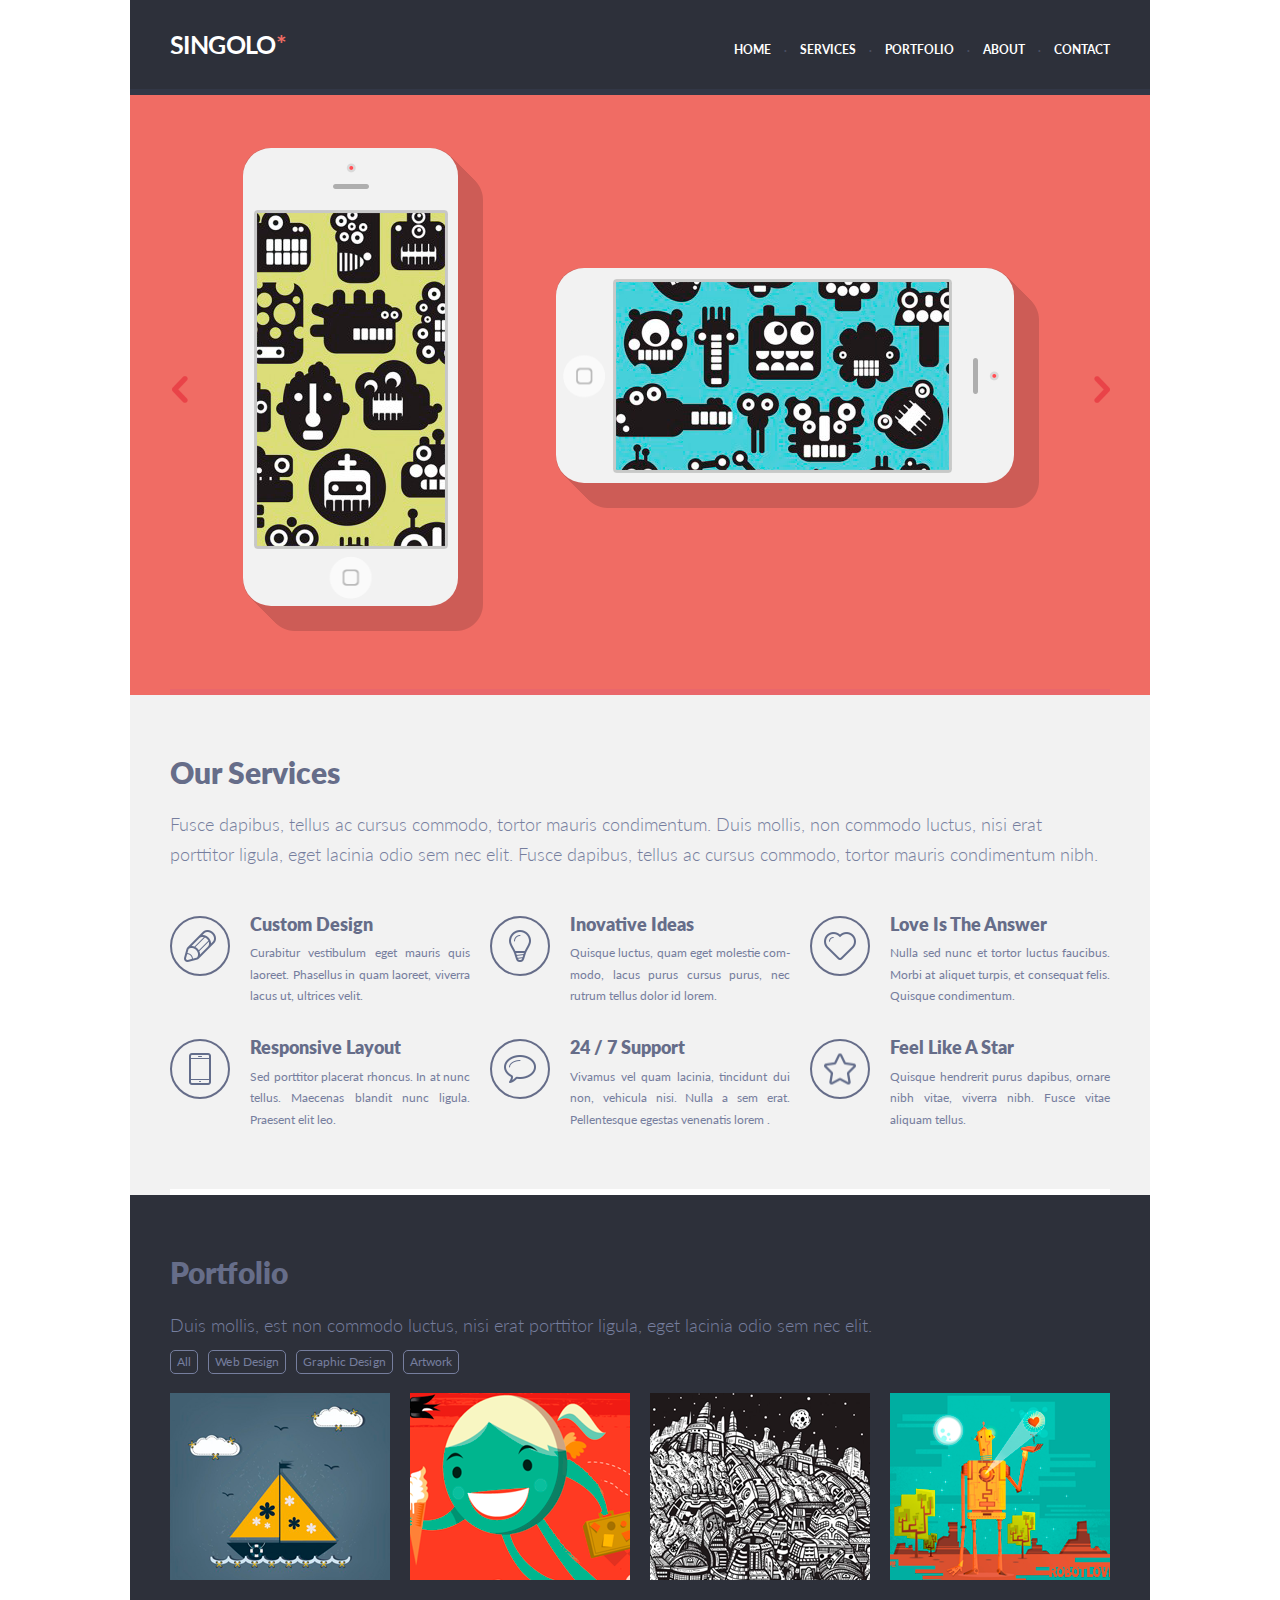
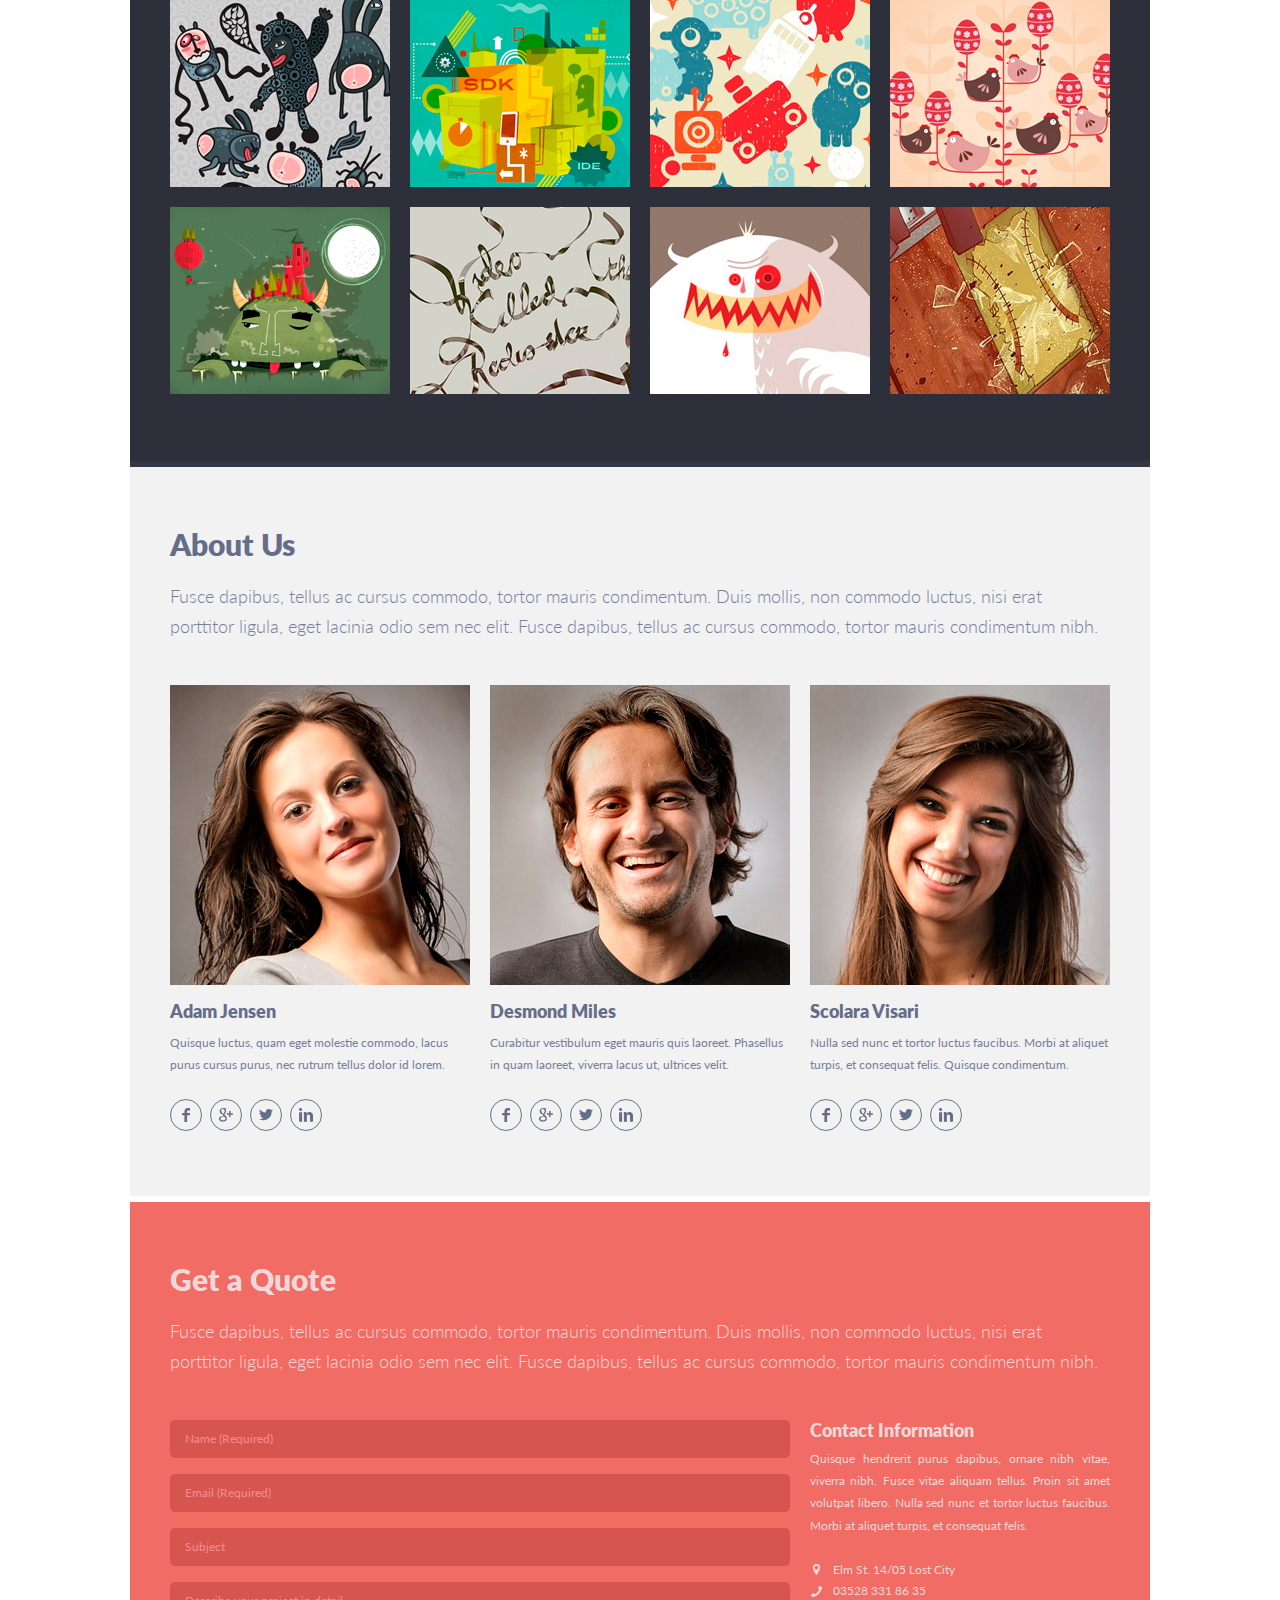
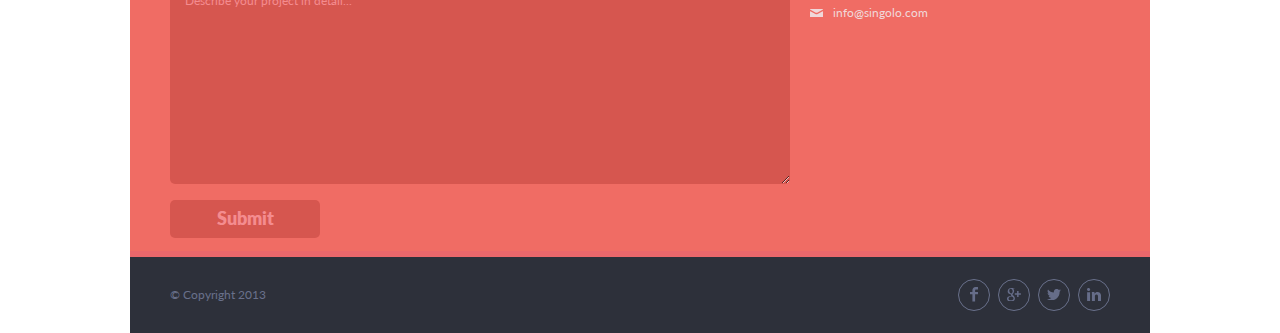
==== commit 0af6040e: "fix: change btn text" ====
--- a/index.html
+++ b/index.html
@@ -614,7 +614,7 @@
             <form action="#" method="GET"><input type="text" name="name" placeholder="Name (Required)" required> <input
                 type="email" name="email" placeholder="Email (Required)" required> <input type="text" name="subject"
                 placeholder="Subject"> <textarea name="detail" placeholder="Describe your project in detail..."></textarea>
-              <button type="submit">SEND</button></form>
+              <button type="submit">Submit</button></form>
           </div>
           <div class="quote-contact">
             <h3>Contact Information</h3>
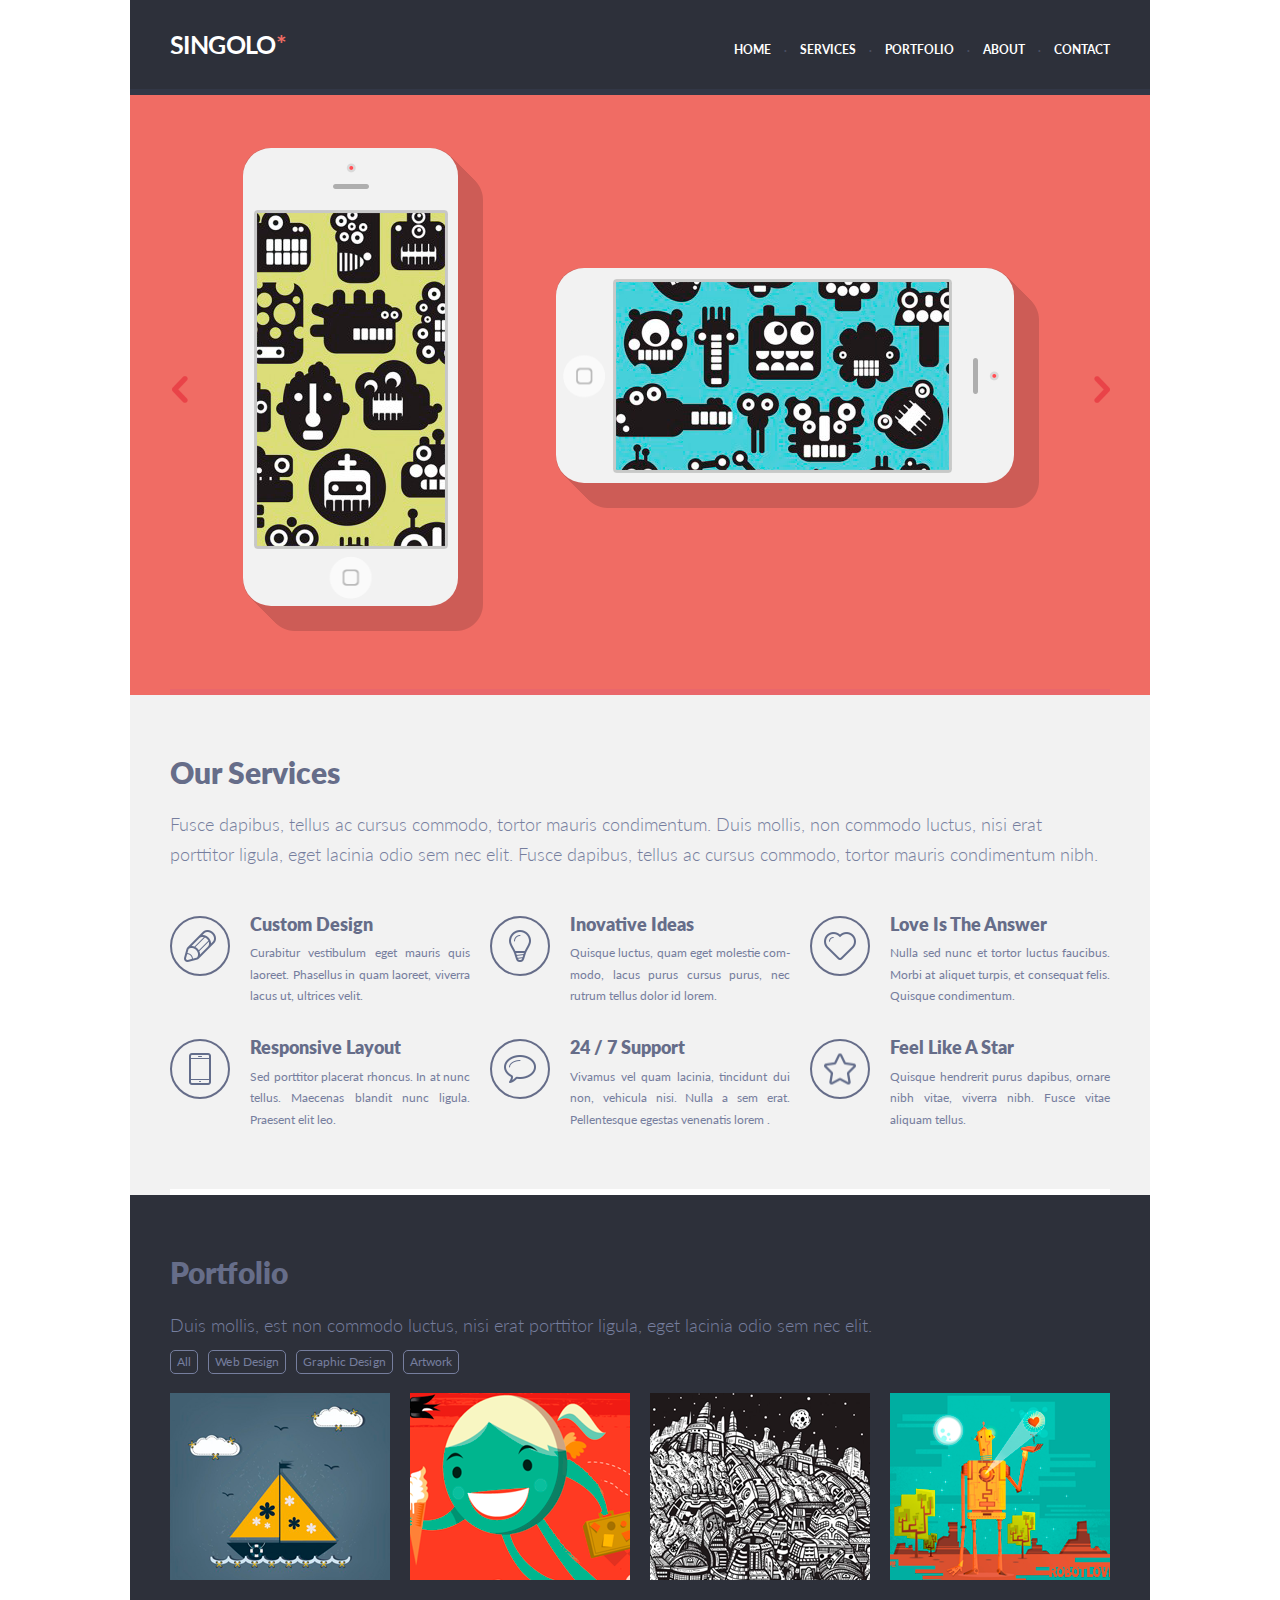
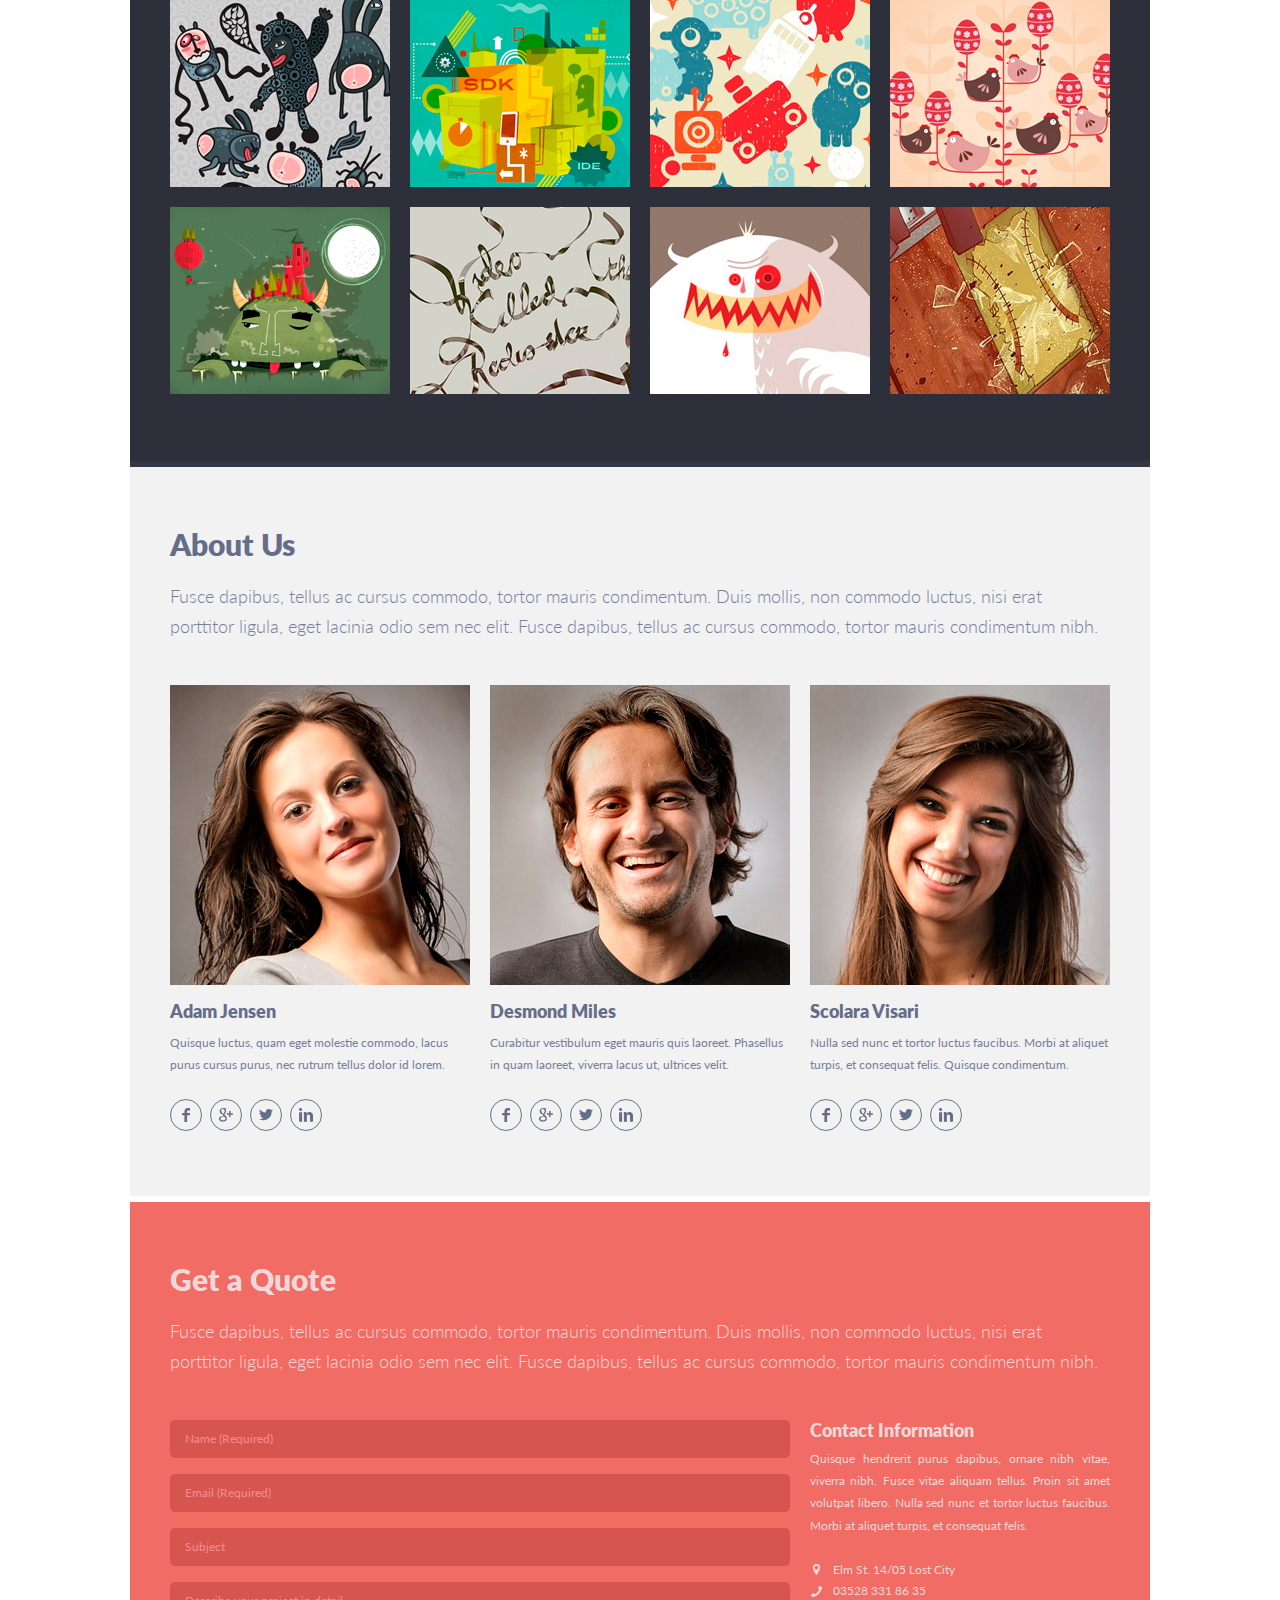
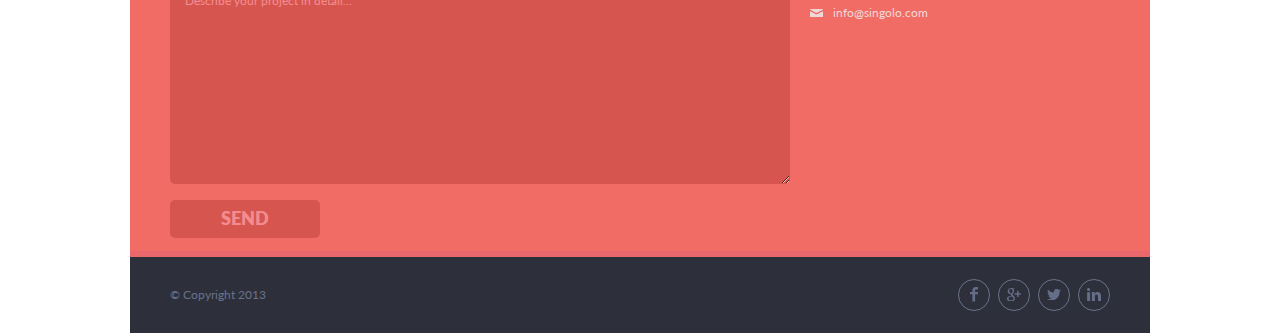
==== commit ad45b2ef: "add script.js" ====
--- a/index.html
+++ b/index.html
@@ -1,731 +1,435 @@
 <html>
-  <head>
-    <meta charset="UTF-8" />
-    <meta name="viewport" content="width=device-width,initial-scale=1" />
-    <meta http-equiv="X-UA-Compatible" content="ie=edge" />
-    <title>singolo 1</title>
-    <link rel="stylesheet" href="assets/styles/style.css" />
-  </head>
-  <body>
-    <header>
-      <section class="header-content container">
-        <div class="logo">
-          <p>SINGOLO<span>*</span></p>
-        </div>
-        <nav>
-          <ul>
-            <li><a href="#">HOME</a></li>
-            <li><a href="#">SERVICES</a></li>
-            <li><a href="#">PORTFOLIO</a></li>
-            <li><a href="#">ABOUT</a></li>
-            <li><a href="#">CONTACT</a></li>
-          </ul>
-        </nav>
-      </section>
-    </header>
-    <section class="slider">
-      <div class="slider-content container">
-        <img class="arrowBack" src="assets/img/chevPrew.png" alt="arrow back" />
-        <div class="phone-box-vertical">
-          <div class="phone phone-vertical">
-            <img src="assets/img/Cam.png" alt="cam" />
-            <img src="assets/img/Speaker.png" alt="Speaker" />
-            <img src="assets/img/Screen.png" alt="Screen" />
-            <img src="assets/img/Home-Button.png" alt="Home-Button" />
-          </div>
-        </div>
-        <div class="phone-box-horizontal">
-          <div class="phone phone-horizontal">
-            <img src="assets/img/Cam.png" alt="cam" />
-            <img src="assets/img/SpeakerH.png" alt="Speaker" />
-            <img src="assets/img/Layer 5.png" alt="Screen" />
-            <img src="assets/img/Home-Button.png" alt="Home-Button" />
-          </div>
-        </div>
-        <img class="arrowNext" src="assets/img/chevNext.png" alt="arrow next" />
-      </div>
+
+<head>
+  <meta charset="UTF-8" />
+  <meta name="viewport" content="width=device-width,initial-scale=1" />
+  <meta http-equiv="X-UA-Compatible" content="ie=edge" />
+  <title>singolo 1</title>
+  <link rel="stylesheet" href="assets/styles/style.css" />
+</head>
+
+<body>
+  <header>
+    <section class="header-content container">
+      <div class="logo">
+        <p>SINGOLO<span>*</span></p>
+      </div>
+      <nav>
+        <ul>
+          <li><a href="#">HOME</a></li>
+          <li><a href="#">SERVICES</a></li>
+          <li><a href="#">PORTFOLIO</a></li>
+          <li><a href="#">ABOUT</a></li>
+          <li><a href="#">CONTACT</a></li>
+        </ul>
+      </nav>
     </section>
-    <section class="services">
-      <div class="services-content container">
-        <h2 class="services-title">Our Services</h2>
-        <p class="services-description">
-          Fusce dapibus, tellus ac cursus commodo, tortor mauris condimentum.
-          Duis mollis, non commodo luctus, nisi erat porttitor ligula, eget
-          lacinia odio sem nec elit. Fusce dapibus, tellus ac cursus commodo,
-          tortor mauris condimentum nibh.
-        </p>
-        <div class="services-wrapper">
-          <div class="services-column">
-            <div class="services-item">
-              <div class="services-item-icon">
-                <img src="assets/img/pen.png" alt="pen" />
-              </div>
-              <div class="services-item-info">
-                <p class="services-item-title">Custom Design</p>
-                <p class="services-item-description">
-                  Curabitur vestibulum eget mauris quis laoreet. Phasellus in
-                  quam laoreet, viverra lacus ut, ultrices velit.
-                </p>
-              </div>
-            </div>
-            <div class="services-item">
-              <div class="services-item-icon">
-                <img src="assets/img/phone.png" alt="phone" />
-              </div>
-              <div class="services-item-info">
-                <p class="services-item-title">Responsive Layout</p>
-                <p class="services-item-description">
-                  Sed porttitor placerat rhoncus. In at nunc tellus. Maecenas
-                  blandit nunc ligula. Praesent elit leo.
-                </p>
-              </div>
-            </div>
-          </div>
-          <div class="services-column">
-            <div class="services-item">
-              <div class="services-item-icon">
-                <img src="assets/img/bulb.png" alt="bulb" />
-              </div>
-              <div class="services-item-info">
-                <p class="services-item-title">Inovative Ideas</p>
-                <p class="services-item-description">
-                  Quisque luctus, quam eget molestie com- modo, lacus purus
-                  cursus purus, nec rutrum tellus dolor id lorem.
-                </p>
-              </div>
-            </div>
-            <div class="services-item">
-              <div class="services-item-icon">
-                <img src="assets/img/bubble.png" alt="bubble" />
-              </div>
-              <div class="services-item-info">
-                <p class="services-item-title">24 / 7 Support</p>
-                <p class="services-item-description">
-                  Vivamus vel quam lacinia, tincidunt dui non, vehicula nisi.
-                  Nulla a sem erat. Pellentesque egestas venenatis lorem .
-                </p>
-              </div>
-            </div>
-          </div>
-          <div class="services-column">
-            <div class="services-item">
-              <div class="services-item-icon">
-                <img src="assets/img/heart.png" alt="heart" />
-              </div>
-              <div class="services-item-info">
-                <p class="services-item-title">Love Is The Answer</p>
-                <p class="services-item-description">
-                  Nulla sed nunc et tortor luctus faucibus. Morbi at aliquet
-                  turpis, et consequat felis. Quisque condimentum.
-                </p>
-              </div>
-            </div>
-            <div class="services-item">
-              <div class="services-item-icon">
-                <img src="assets/img/star.png" alt="star" />
-              </div>
-              <div class="services-item-info">
-                <p class="services-item-title">Feel Like A Star</p>
-                <p class="services-item-description">
-                  Quisque hendrerit purus dapibus, ornare nibh vitae, viverra
-                  nibh. Fusce vitae aliquam tellus.
-                </p>
-              </div>
-            </div>
-          </div>
-        </div>
-      </div>
-    </section>
-    <section class="portfolio">
-      <div class="portfolio-content container">
-        <h3 class="portfolio-title">portfolio</h3>
-        <p class="portfolio-description">
-          Duis mollis, est non commodo luctus, nisi erat porttitor ligula, eget
-          lacinia odio sem nec elit.
-        </p>
-        <ul class="portfolio-filter">
-          <li><p>All</p></li>
-          <li><p>Web Design</p></li>
-          <li><p>Graphic Design</p></li>
-          <li><p>Artwork</p></li>
-        </ul>
-        <div class="portfolio-stock">
-          <div class="stock-item">
-            <img src="assets/img/portfolio/11.png" alt="portfolio image" />
-          </div>
-          <div class="stock-item">
-            <img src="assets/img/portfolio/12.png" alt="portfolio image" />
-          </div>
-          <div class="stock-item">
-            <img src="assets/img/portfolio/13.png" alt="portfolio image" />
-          </div>
-          <div class="stock-item">
-            <img src="assets/img/portfolio/14.png" alt="portfolio image" />
-          </div>
-          <div class="stock-item">
-            <img src="assets/img/portfolio/21.png" alt="portfolio image" />
-          </div>
-          <div class="stock-item">
-            <img src="assets/img/portfolio/22.png" alt="portfolio image" />
-          </div>
-          <div class="stock-item">
-            <img src="assets/img/portfolio/23.png" alt="portfolio image" />
-          </div>
-          <div class="stock-item">
-            <img src="assets/img/portfolio/24.png" alt="portfolio image" />
-          </div>
-          <div class="stock-item">
-            <img src="assets/img/portfolio/31.png" alt="portfolio image" />
-          </div>
-          <div class="stock-item">
-            <img src="assets/img/portfolio/32.png" alt="portfolio image" />
-          </div>
-          <div class="stock-item">
-            <img src="assets/img/portfolio/33.png" alt="portfolio image" />
-          </div>
-          <div class="stock-item">
-            <img src="assets/img/portfolio/34.png" alt="portfolio image" />
-          </div>
-        </div>
-      </div>
-    </section>
-    <section class="about">
-      <div class="about-content container">
-        <h3 class="about-title">About Us</h3>
-        <p class="about-description">
-          Fusce dapibus, tellus ac cursus commodo, tortor mauris condimentum.
-          Duis mollis, non commodo luctus, nisi erat porttitor ligula, eget
-          lacinia odio sem nec elit. Fusce dapibus, tellus ac cursus commodo,
-          tortor mauris condimentum nibh.
-        </p>
-        <div class="about-stock">
-          <div class="about-item">
-            <img src="assets/img/about_us/1.png" alt="about image" />
-            <p>Adam Jensen</p>
-            <p>
-              Quisque luctus, quam eget molestie commodo, lacus purus cursus
-              purus, nec rutrum tellus dolor id lorem.
-            </p>
-            <div class="about-links">
-              <a href="https://www.facebook.com/"
-                ><div>
-                  <?xml version="1.0" encoding="utf-8"?>
-                  <svg
-                    version="1.1"
-                    id="All_glyphs"
-                    xmlns="http://www.w3.org/2000/svg"
-                    xmlns:xlink="http://www.w3.org/1999/xlink"
-                    x="0px"
-                    y="0px"
-                    width="8px"
-                    height="14.4px"
-                    viewBox="0 0 8 14.4"
-                    style="enable-background:new 0 0 8 14.4;"
-                    xml:space="preserve"
-                  >
-                    <style type="text/css">
-                      .st0 {
-                        fill: #666d89;
-                      }
-                    </style>
-                    <path
-                      class="st0"
-                      d="M8,2.5H5.7c-0.3,0-0.6,0.4-0.6,0.8V5H8v2.3H5.1v7.1H2.4V7.3H0V5h2.4V3.6C2.3,1.7,3.7,0.1,5.6,0c0,0,0.1,0,0.1,0
-                      H8V2.5z"
-                    />
-                  </svg></div></a
-              ><a href="https://ru.wikipedia.org/wiki/Google%2B"
-                ><div>
-                  <?xml version="1.0" encoding="utf-8"?>
-                  <svg
-                    version="1.1"
-                    id="All_glyphs"
-                    xmlns="http://www.w3.org/2000/svg"
-                    xmlns:xlink="http://www.w3.org/1999/xlink"
-                    x="0px"
-                    y="0px"
-                    width="13.9px"
-                    height="13.7px"
-                    viewBox="0 0 13.9 13.7"
-                    style="enable-background:new 0 0 13.9 13.7;"
-                    xml:space="preserve"
-                  >
-                    <style type="text/css">
-                      .st0 {
-                        fill: #666d89;
-                      }
-                    </style>
-                    <title>google</title>
-                    <path
-                      class="st0"
-                      d="M0.7,3.3c-0.1,1,0.4,2,1.2,2.5C2.4,6.1,3,6.3,3.6,6.3h0.2c0,0.6,0.1,1.1,0.5,1.6l0,0c-1,0-4.3,0.2-4.3,2.9
+  </header>
+  <section class="slider">
+    <div class="slider-content container">
+      <img class="arrowBack" src="assets/img/chevPrew.png" alt="arrow back" />
+      <div class="phone-box-vertical">
+        <div class="phone phone-vertical">
+          <img src="assets/img/Cam.png" alt="cam" />
+          <img src="assets/img/Speaker.png" alt="Speaker" />
+          <img src="assets/img/Screen.png" alt="Screen" />
+          <img src="assets/img/Home-Button.png" alt="Home-Button" />
+        </div>
+      </div>
+      <div class="phone-box-horizontal">
+        <div class="phone phone-horizontal">
+          <img src="assets/img/Cam.png" alt="cam" />
+          <img src="assets/img/SpeakerH.png" alt="Speaker" />
+          <img src="assets/img/Layer 5.png" alt="Screen" />
+          <img src="assets/img/Home-Button.png" alt="Home-Button" />
+        </div>
+      </div>
+      <img class="arrowNext" src="assets/img/chevNext.png" alt="arrow next" />
+    </div>
+  </section>
+  <section class="services">
+    <div class="services-content container">
+      <h2 class="services-title">Our Services</h2>
+      <p class="services-description">
+        Fusce dapibus, tellus ac cursus commodo, tortor mauris condimentum.
+        Duis mollis, non commodo luctus, nisi erat porttitor ligula, eget
+        lacinia odio sem nec elit. Fusce dapibus, tellus ac cursus commodo,
+        tortor mauris condimentum nibh.
+      </p>
+      <div class="services-wrapper">
+        <div class="services-column">
+          <div class="services-item">
+            <div class="services-item-icon">
+              <img src="assets/img/pen.png" alt="pen" />
+            </div>
+            <div class="services-item-info">
+              <p class="services-item-title">Custom Design</p>
+              <p class="services-item-description">
+                Curabitur vestibulum eget mauris quis laoreet. Phasellus in
+                quam laoreet, viverra lacus ut, ultrices velit.
+              </p>
+            </div>
+          </div>
+          <div class="services-item">
+            <div class="services-item-icon">
+              <img src="assets/img/phone.png" alt="phone" />
+            </div>
+            <div class="services-item-info">
+              <p class="services-item-title">Responsive Layout</p>
+              <p class="services-item-description">
+                Sed porttitor placerat rhoncus. In at nunc tellus. Maecenas
+                blandit nunc ligula. Praesent elit leo.
+              </p>
+            </div>
+          </div>
+        </div>
+        <div class="services-column">
+          <div class="services-item">
+            <div class="services-item-icon">
+              <img src="assets/img/bulb.png" alt="bulb" />
+            </div>
+            <div class="services-item-info">
+              <p class="services-item-title">Inovative Ideas</p>
+              <p class="services-item-description">
+                Quisque luctus, quam eget molestie com- modo, lacus purus
+                cursus purus, nec rutrum tellus dolor id lorem.
+              </p>
+            </div>
+          </div>
+          <div class="services-item">
+            <div class="services-item-icon">
+              <img src="assets/img/bubble.png" alt="bubble" />
+            </div>
+            <div class="services-item-info">
+              <p class="services-item-title">24 / 7 Support</p>
+              <p class="services-item-description">
+                Vivamus vel quam lacinia, tincidunt dui non, vehicula nisi.
+                Nulla a sem erat. Pellentesque egestas venenatis lorem .
+              </p>
+            </div>
+          </div>
+        </div>
+        <div class="services-column">
+          <div class="services-item">
+            <div class="services-item-icon">
+              <img src="assets/img/heart.png" alt="heart" />
+            </div>
+            <div class="services-item-info">
+              <p class="services-item-title">Love Is The Answer</p>
+              <p class="services-item-description">
+                Nulla sed nunc et tortor luctus faucibus. Morbi at aliquet
+                turpis, et consequat felis. Quisque condimentum.
+              </p>
+            </div>
+          </div>
+          <div class="services-item">
+            <div class="services-item-icon">
+              <img src="assets/img/star.png" alt="star" />
+            </div>
+            <div class="services-item-info">
+              <p class="services-item-title">Feel Like A Star</p>
+              <p class="services-item-description">
+                Quisque hendrerit purus dapibus, ornare nibh vitae, viverra
+                nibh. Fusce vitae aliquam tellus.
+              </p>
+            </div>
+          </div>
+        </div>
+      </div>
+    </div>
+  </section>
+  <section class="portfolio">
+    <div class="portfolio-content container">
+      <h3 class="portfolio-title">portfolio</h3>
+      <p class="portfolio-description">
+        Duis mollis, est non commodo luctus, nisi erat porttitor ligula, eget
+        lacinia odio sem nec elit.
+      </p>
+      <ul class="portfolio-filter">
+        <li>
+          <p>All</p>
+        </li>
+        <li>
+          <p>Web Design</p>
+        </li>
+        <li>
+          <p>Graphic Design</p>
+        </li>
+        <li>
+          <p>Artwork</p>
+        </li>
+      </ul>
+      <div class="portfolio-stock">
+        <div class="stock-item">
+          <img src="assets/img/portfolio/11.png" alt="portfolio image" />
+        </div>
+        <div class="stock-item">
+          <img src="assets/img/portfolio/12.png" alt="portfolio image" />
+        </div>
+        <div class="stock-item">
+          <img src="assets/img/portfolio/13.png" alt="portfolio image" />
+        </div>
+        <div class="stock-item">
+          <img src="assets/img/portfolio/14.png" alt="portfolio image" />
+        </div>
+        <div class="stock-item">
+          <img src="assets/img/portfolio/21.png" alt="portfolio image" />
+        </div>
+        <div class="stock-item">
+          <img src="assets/img/portfolio/22.png" alt="portfolio image" />
+        </div>
+        <div class="stock-item">
+          <img src="assets/img/portfolio/23.png" alt="portfolio image" />
+        </div>
+        <div class="stock-item">
+          <img src="assets/img/portfolio/24.png" alt="portfolio image" />
+        </div>
+        <div class="stock-item">
+          <img src="assets/img/portfolio/31.png" alt="portfolio image" />
+        </div>
+        <div class="stock-item">
+          <img src="assets/img/portfolio/32.png" alt="portfolio image" />
+        </div>
+        <div class="stock-item">
+          <img src="assets/img/portfolio/33.png" alt="portfolio image" />
+        </div>
+        <div class="stock-item">
+          <img src="assets/img/portfolio/34.png" alt="portfolio image" />
+        </div>
+      </div>
+    </div>
+  </section>
+  <section class="about">
+    <div class="about-content container">
+      <h3 class="about-title">About Us</h3>
+      <p class="about-description">
+        Fusce dapibus, tellus ac cursus commodo, tortor mauris condimentum.
+        Duis mollis, non commodo luctus, nisi erat porttitor ligula, eget
+        lacinia odio sem nec elit. Fusce dapibus, tellus ac cursus commodo,
+        tortor mauris condimentum nibh.
+      </p>
+      <div class="about-stock">
+        <div class="about-item">
+          <img src="assets/img/about_us/1.png" alt="about image" />
+          <p>Adam Jensen</p>
+          <p>
+            Quisque luctus, quam eget molestie commodo, lacus purus cursus
+            purus, nec rutrum tellus dolor id lorem.
+          </p>
+          <div class="about-links">
+            <a href="https://www.facebook.com/">
+              <div>
+                <?xml version="1.0" encoding="utf-8"?>
+                <svg version="1.1" id="All_glyphs" xmlns="http://www.w3.org/2000/svg"
+                  xmlns:xlink="http://www.w3.org/1999/xlink" x="0px" y="0px" width="8px" height="14.4px"
+                  viewBox="0 0 8 14.4" style="enable-background:new 0 0 8 14.4;" xml:space="preserve">
+                  <style type="text/css">
+                    .st0 {
+                      fill: #666d89;
+                    }
+                  </style>
+                  <path class="st0" d="M8,2.5H5.7c-0.3,0-0.6,0.4-0.6,0.8V5H8v2.3H5.1v7.1H2.4V7.3H0V5h2.4V3.6C2.3,1.7,3.7,0.1,5.6,0c0,0,0.1,0,0.1,0
+                      H8V2.5z" />
+                </svg></div>
+            </a><a href="https://ru.wikipedia.org/wiki/Google%2B">
+              <div>
+                <?xml version="1.0" encoding="utf-8"?>
+                <svg version="1.1" id="All_glyphs" xmlns="http://www.w3.org/2000/svg"
+                  xmlns:xlink="http://www.w3.org/1999/xlink" x="0px" y="0px" width="13.9px" height="13.7px"
+                  viewBox="0 0 13.9 13.7" style="enable-background:new 0 0 13.9 13.7;" xml:space="preserve">
+                  <style type="text/css">
+                    .st0 {
+                      fill: #666d89;
+                    }
+                  </style>
+                  <title>google</title>
+                  <path class="st0" d="M0.7,3.3c-0.1,1,0.4,2,1.2,2.5C2.4,6.1,3,6.3,3.6,6.3h0.2c0,0.6,0.1,1.1,0.5,1.6l0,0c-1,0-4.3,0.2-4.3,2.9
       s3,2.9,3.6,2.9h0.2c0.8,0,1.6-0.2,2.3-0.5c1.2-0.5,1.9-1.7,1.8-3C7.8,9.1,7.2,8.1,6.3,7.4C5.9,7,5.5,6.7,5.5,6.4s0.3-0.5,0.6-0.8
       c0.7-0.6,1-1.6,1-2.5C7.3,2.2,6.8,1.2,6,0.7c0.2-0.1,0.4-0.1,0.6-0.1c0.5-0.1,1.2-0.1,1.2-0.5V0H4.2C4.3-0.1,0.7,0,0.7,3.3z
        M6.5,10.3c0.1,1.1-0.9,1.9-2.3,2s-2.6-0.5-2.7-1.6c0-0.6,0.2-1.1,0.7-1.5C2.7,8.8,3.3,8.5,4,8.5h0.2C5.3,8.4,6.3,9.2,6.5,10.3z
        M5.5,2.6c0.4,1.1,0,2.2-1,2.8H4.2c-0.8,0-1.5-0.8-1.8-1.9C2.2,3,2.2,2.4,2.4,1.8c0.2-0.4,0.5-0.8,0.9-1h0.3
-      C4.6,0.9,5.2,1.2,5.5,2.6z M11.6,5.3V3h-1.5v2.3H7.8v1.4h2.3V9h1.5V6.7h2.3V5.2L11.6,5.3L11.6,5.3z"
-                    />
-                  </svg></div></a
-              ><a href="https://twitter.com/?lang=ru"
-                ><div>
-                  <?xml version="1.0" encoding="utf-8"?>
-                  <svg
-                    version="1.1"
-                    id="All_glyphs"
-                    xmlns="http://www.w3.org/2000/svg"
-                    xmlns:xlink="http://www.w3.org/1999/xlink"
-                    x="0px"
-                    y="0px"
-                    width="14px"
-                    height="11.4px"
-                    viewBox="0 0 14 11.4"
-                    style="enable-background:new 0 0 14 11.4;"
-                    xml:space="preserve"
-                  >
-                    <style type="text/css">
-                      .st0 {
-                        fill: #666d89;
-                      }
-                    </style>
-                    <title>twitter</title>
-                    <path
-                      class="st0"
-                      d="M14,1.3c-0.5,0.2-1.1,0.4-1.7,0.5c0.6-0.4,1-0.9,1.3-1.6c-0.6,0.3-1.2,0.6-1.8,0.7c-1.1-1.2-2.9-1.3-4.1-0.2
+      C4.6,0.9,5.2,1.2,5.5,2.6z M11.6,5.3V3h-1.5v2.3H7.8v1.4h2.3V9h1.5V6.7h2.3V5.2L11.6,5.3L11.6,5.3z" />
+                </svg></div>
+            </a><a href="https://twitter.com/?lang=ru">
+              <div>
+                <?xml version="1.0" encoding="utf-8"?>
+                <svg version="1.1" id="All_glyphs" xmlns="http://www.w3.org/2000/svg"
+                  xmlns:xlink="http://www.w3.org/1999/xlink" x="0px" y="0px" width="14px" height="11.4px"
+                  viewBox="0 0 14 11.4" style="enable-background:new 0 0 14 11.4;" xml:space="preserve">
+                  <style type="text/css">
+                    .st0 {
+                      fill: #666d89;
+                    }
+                  </style>
+                  <title>twitter</title>
+                  <path class="st0" d="M14,1.3c-0.5,0.2-1.1,0.4-1.7,0.5c0.6-0.4,1-0.9,1.3-1.6c-0.6,0.3-1.2,0.6-1.8,0.7c-1.1-1.2-2.9-1.3-4.1-0.2
       C7.1,1.2,6.8,2,6.8,2.9l0,0c0,0.2,0,0.4,0.1,0.7C4.6,3.4,2.4,2.3,1,0.5C0.7,1,0.6,1.5,0.6,2c0,1,0.5,1.9,1.3,2.4
       C1.4,4.3,1,4.2,0.6,4l0,0c0,1.4,1,2.5,2.3,2.8C2.6,6.9,2.4,6.9,2.1,6.9c-0.2,0-0.4,0-0.5,0c0.4,1.2,1.4,2,2.7,2
       c-1,0.8-2.3,1.2-3.6,1.2c-0.2,0-0.5,0-0.7,0c3.8,2.4,8.9,1.3,11.3-2.5c0.8-1.3,1.3-2.8,1.3-4.4c0-0.1,0-0.3,0-0.4
-      C13.1,2.5,13.6,1.9,14,1.3z"
-                    />
-                  </svg></div></a
-              ><a href="https://www.linkedin.com/"
-                ><div>
-                  <?xml version="1.0" encoding="utf-8"?>
-                  <svg
-                    version="1.1"
-                    id="All_glyphs"
-                    xmlns="http://www.w3.org/2000/svg"
-                    xmlns:xlink="http://www.w3.org/1999/xlink"
-                    x="0px"
-                    y="0px"
-                    width="14px"
-                    height="13.8px"
-                    viewBox="0 0 14 13.8"
-                    style="enable-background:new 0 0 14 13.8;"
-                    xml:space="preserve"
-                  >
-                    <style type="text/css">
-                      .st0 {
-                        fill: #666d89;
-                      }
-                    </style>
-                    <title>linkedin</title>
-                    <path
-                      class="st0"
-                      d="M3.2,1.5C3.2,2.3,2.5,3,1.7,3c0,0-0.1,0-0.1,0C0.7,3.1,0,2.5,0,1.6c0,0,0-0.1,0-0.1C0,0.7,0.6,0,1.4,0
-      c0,0,0.1,0,0.1,0c0.8-0.1,1.5,0.5,1.6,1.3C3.2,1.4,3.2,1.5,3.2,1.5z M0.1,13.8V4.2h3v9.6H0.1z"
-                    />
-                    <path
-                      class="st0"
-                      d="M4.9,7.2c0-1.2,0-2.2-0.1-3.1h2.6l0.1,1.3h0.1c0.7-1,1.8-1.6,3-1.5c2,0,3.5,1.3,3.5,4.2v5.7H11V8.5
-      c0-1.2-0.4-2.1-1.5-2.1C8.8,6.5,8.2,6.9,8,7.5C7.9,7.8,7.9,8,7.9,8.3v5.5h-3L4.9,7.2z"
-                    />
-                  </svg></div
-              ></a>
-            </div>
-          </div>
-          <div class="about-item">
-            <img src="assets/img/about_us/2.png" alt="about image" />
-            <p>Desmond Miles</p>
-            <p>
-              Curabitur vestibulum eget mauris quis laoreet. Phasellus in quam
-              laoreet, viverra lacus ut, ultrices velit.
-            </p>
-            <div class="about-links">
-              <a href="https://www.facebook.com/"
-                ><div>
-                  <?xml version="1.0" encoding="utf-8"?>
-                  <svg
-                    version="1.1"
-                    id="All_glyphs"
-                    xmlns="http://www.w3.org/2000/svg"
-                    xmlns:xlink="http://www.w3.org/1999/xlink"
-                    x="0px"
-                    y="0px"
-                    width="8px"
-                    height="14.4px"
-                    viewBox="0 0 8 14.4"
-                    style="enable-background:new 0 0 8 14.4;"
-                    xml:space="preserve"
-                  >
-                    <style type="text/css">
-                      .st0 {
-                        fill: #666d89;
-                      }
-                    </style>
-                    <path
-                      class="st0"
-                      d="M8,2.5H5.7c-0.3,0-0.6,0.4-0.6,0.8V5H8v2.3H5.1v7.1H2.4V7.3H0V5h2.4V3.6C2.3,1.7,3.7,0.1,5.6,0c0,0,0.1,0,0.1,0
-                      H8V2.5z"
-                    />
-                  </svg></div></a
-              ><a href="https://ru.wikipedia.org/wiki/Google%2B"
-                ><div>
-                  <?xml version="1.0" encoding="utf-8"?>
-                  <svg
-                    version="1.1"
-                    id="All_glyphs"
-                    xmlns="http://www.w3.org/2000/svg"
-                    xmlns:xlink="http://www.w3.org/1999/xlink"
-                    x="0px"
-                    y="0px"
-                    width="13.9px"
-                    height="13.7px"
-                    viewBox="0 0 13.9 13.7"
-                    style="enable-background:new 0 0 13.9 13.7;"
-                    xml:space="preserve"
-                  >
-                    <style type="text/css">
-                      .st0 {
-                        fill: #666d89;
-                      }
-                    </style>
-                    <title>google</title>
-                    <path
-                      class="st0"
-                      d="M0.7,3.3c-0.1,1,0.4,2,1.2,2.5C2.4,6.1,3,6.3,3.6,6.3h0.2c0,0.6,0.1,1.1,0.5,1.6l0,0c-1,0-4.3,0.2-4.3,2.9
+      C13.1,2.5,13.6,1.9,14,1.3z" />
+                </svg></div>
+            </a><a href="https://www.linkedin.com/">
+              <div>
+                <?xml version="1.0" encoding="utf-8"?>
+                <svg version="1.1" id="All_glyphs" xmlns="http://www.w3.org/2000/svg"
+                  xmlns:xlink="http://www.w3.org/1999/xlink" x="0px" y="0px" width="14px" height="13.8px"
+                  viewBox="0 0 14 13.8" style="enable-background:new 0 0 14 13.8;" xml:space="preserve">
+                  <style type="text/css">
+                    .st0 {
+                      fill: #666d89;
+                    }
+                  </style>
+                  <title>linkedin</title>
+                  <path class="st0" d="M3.2,1.5C3.2,2.3,2.5,3,1.7,3c0,0-0.1,0-0.1,0C0.7,3.1,0,2.5,0,1.6c0,0,0-0.1,0-0.1C0,0.7,0.6,0,1.4,0
+      c0,0,0.1,0,0.1,0c0.8-0.1,1.5,0.5,1.6,1.3C3.2,1.4,3.2,1.5,3.2,1.5z M0.1,13.8V4.2h3v9.6H0.1z" />
+                  <path class="st0" d="M4.9,7.2c0-1.2,0-2.2-0.1-3.1h2.6l0.1,1.3h0.1c0.7-1,1.8-1.6,3-1.5c2,0,3.5,1.3,3.5,4.2v5.7H11V8.5
+      c0-1.2-0.4-2.1-1.5-2.1C8.8,6.5,8.2,6.9,8,7.5C7.9,7.8,7.9,8,7.9,8.3v5.5h-3L4.9,7.2z" />
+                </svg></div>
+            </a>
+          </div>
+        </div>
+        <div class="about-item">
+          <img src="assets/img/about_us/2.png" alt="about image" />
+          <p>Desmond Miles</p>
+          <p>
+            Curabitur vestibulum eget mauris quis laoreet. Phasellus in quam
+            laoreet, viverra lacus ut, ultrices velit.
+          </p>
+          <div class="about-links">
+            <a href="https://www.facebook.com/">
+              <div>
+                <?xml version="1.0" encoding="utf-8"?>
+                <svg version="1.1" id="All_glyphs" xmlns="http://www.w3.org/2000/svg"
+                  xmlns:xlink="http://www.w3.org/1999/xlink" x="0px" y="0px" width="8px" height="14.4px"
+                  viewBox="0 0 8 14.4" style="enable-background:new 0 0 8 14.4;" xml:space="preserve">
+                  <style type="text/css">
+                    .st0 {
+                      fill: #666d89;
+                    }
+                  </style>
+                  <path class="st0" d="M8,2.5H5.7c-0.3,0-0.6,0.4-0.6,0.8V5H8v2.3H5.1v7.1H2.4V7.3H0V5h2.4V3.6C2.3,1.7,3.7,0.1,5.6,0c0,0,0.1,0,0.1,0
+                      H8V2.5z" />
+                </svg></div>
+            </a><a href="https://ru.wikipedia.org/wiki/Google%2B">
+              <div>
+                <?xml version="1.0" encoding="utf-8"?>
+                <svg version="1.1" id="All_glyphs" xmlns="http://www.w3.org/2000/svg"
+                  xmlns:xlink="http://www.w3.org/1999/xlink" x="0px" y="0px" width="13.9px" height="13.7px"
+                  viewBox="0 0 13.9 13.7" style="enable-background:new 0 0 13.9 13.7;" xml:space="preserve">
+                  <style type="text/css">
+                    .st0 {
+                      fill: #666d89;
+                    }
+                  </style>
+                  <title>google</title>
+                  <path class="st0" d="M0.7,3.3c-0.1,1,0.4,2,1.2,2.5C2.4,6.1,3,6.3,3.6,6.3h0.2c0,0.6,0.1,1.1,0.5,1.6l0,0c-1,0-4.3,0.2-4.3,2.9
       s3,2.9,3.6,2.9h0.2c0.8,0,1.6-0.2,2.3-0.5c1.2-0.5,1.9-1.7,1.8-3C7.8,9.1,7.2,8.1,6.3,7.4C5.9,7,5.5,6.7,5.5,6.4s0.3-0.5,0.6-0.8
       c0.7-0.6,1-1.6,1-2.5C7.3,2.2,6.8,1.2,6,0.7c0.2-0.1,0.4-0.1,0.6-0.1c0.5-0.1,1.2-0.1,1.2-0.5V0H4.2C4.3-0.1,0.7,0,0.7,3.3z
        M6.5,10.3c0.1,1.1-0.9,1.9-2.3,2s-2.6-0.5-2.7-1.6c0-0.6,0.2-1.1,0.7-1.5C2.7,8.8,3.3,8.5,4,8.5h0.2C5.3,8.4,6.3,9.2,6.5,10.3z
        M5.5,2.6c0.4,1.1,0,2.2-1,2.8H4.2c-0.8,0-1.5-0.8-1.8-1.9C2.2,3,2.2,2.4,2.4,1.8c0.2-0.4,0.5-0.8,0.9-1h0.3
-      C4.6,0.9,5.2,1.2,5.5,2.6z M11.6,5.3V3h-1.5v2.3H7.8v1.4h2.3V9h1.5V6.7h2.3V5.2L11.6,5.3L11.6,5.3z"
-                    />
-                  </svg></div></a
-              ><a href="https://twitter.com/?lang=ru"
-                ><div>
-                  <?xml version="1.0" encoding="utf-8"?>
-                  <svg
-                    version="1.1"
-                    id="All_glyphs"
-                    xmlns="http://www.w3.org/2000/svg"
-                    xmlns:xlink="http://www.w3.org/1999/xlink"
-                    x="0px"
-                    y="0px"
-                    width="14px"
-                    height="11.4px"
-                    viewBox="0 0 14 11.4"
-                    style="enable-background:new 0 0 14 11.4;"
-                    xml:space="preserve"
-                  >
-                    <style type="text/css">
-                      .st0 {
-                        fill: #666d89;
-                      }
-                    </style>
-                    <title>twitter</title>
-                    <path
-                      class="st0"
-                      d="M14,1.3c-0.5,0.2-1.1,0.4-1.7,0.5c0.6-0.4,1-0.9,1.3-1.6c-0.6,0.3-1.2,0.6-1.8,0.7c-1.1-1.2-2.9-1.3-4.1-0.2
+      C4.6,0.9,5.2,1.2,5.5,2.6z M11.6,5.3V3h-1.5v2.3H7.8v1.4h2.3V9h1.5V6.7h2.3V5.2L11.6,5.3L11.6,5.3z" />
+                </svg></div>
+            </a><a href="https://twitter.com/?lang=ru">
+              <div>
+                <?xml version="1.0" encoding="utf-8"?>
+                <svg version="1.1" id="All_glyphs" xmlns="http://www.w3.org/2000/svg"
+                  xmlns:xlink="http://www.w3.org/1999/xlink" x="0px" y="0px" width="14px" height="11.4px"
+                  viewBox="0 0 14 11.4" style="enable-background:new 0 0 14 11.4;" xml:space="preserve">
+                  <style type="text/css">
+                    .st0 {
+                      fill: #666d89;
+                    }
+                  </style>
+                  <title>twitter</title>
+                  <path class="st0" d="M14,1.3c-0.5,0.2-1.1,0.4-1.7,0.5c0.6-0.4,1-0.9,1.3-1.6c-0.6,0.3-1.2,0.6-1.8,0.7c-1.1-1.2-2.9-1.3-4.1-0.2
       C7.1,1.2,6.8,2,6.8,2.9l0,0c0,0.2,0,0.4,0.1,0.7C4.6,3.4,2.4,2.3,1,0.5C0.7,1,0.6,1.5,0.6,2c0,1,0.5,1.9,1.3,2.4
       C1.4,4.3,1,4.2,0.6,4l0,0c0,1.4,1,2.5,2.3,2.8C2.6,6.9,2.4,6.9,2.1,6.9c-0.2,0-0.4,0-0.5,0c0.4,1.2,1.4,2,2.7,2
       c-1,0.8-2.3,1.2-3.6,1.2c-0.2,0-0.5,0-0.7,0c3.8,2.4,8.9,1.3,11.3-2.5c0.8-1.3,1.3-2.8,1.3-4.4c0-0.1,0-0.3,0-0.4
-      C13.1,2.5,13.6,1.9,14,1.3z"
-                    />
-                  </svg></div></a
-              ><a href="https://www.linkedin.com/"
-                ><div>
-                  <?xml version="1.0" encoding="utf-8"?>
-                  <svg
-                    version="1.1"
-                    id="All_glyphs"
-                    xmlns="http://www.w3.org/2000/svg"
-                    xmlns:xlink="http://www.w3.org/1999/xlink"
-                    x="0px"
-                    y="0px"
-                    width="14px"
-                    height="13.8px"
-                    viewBox="0 0 14 13.8"
-                    style="enable-background:new 0 0 14 13.8;"
-                    xml:space="preserve"
-                  >
-                    <style type="text/css">
-                      .st0 {
-                        fill: #666d89;
-                      }
-                    </style>
-                    <title>linkedin</title>
-                    <path
-                      class="st0"
-                      d="M3.2,1.5C3.2,2.3,2.5,3,1.7,3c0,0-0.1,0-0.1,0C0.7,3.1,0,2.5,0,1.6c0,0,0-0.1,0-0.1C0,0.7,0.6,0,1.4,0
-      c0,0,0.1,0,0.1,0c0.8-0.1,1.5,0.5,1.6,1.3C3.2,1.4,3.2,1.5,3.2,1.5z M0.1,13.8V4.2h3v9.6H0.1z"
-                    />
-                    <path
-                      class="st0"
-                      d="M4.9,7.2c0-1.2,0-2.2-0.1-3.1h2.6l0.1,1.3h0.1c0.7-1,1.8-1.6,3-1.5c2,0,3.5,1.3,3.5,4.2v5.7H11V8.5
-      c0-1.2-0.4-2.1-1.5-2.1C8.8,6.5,8.2,6.9,8,7.5C7.9,7.8,7.9,8,7.9,8.3v5.5h-3L4.9,7.2z"
-                    />
-                  </svg></div
-              ></a>
-            </div>
-          </div>
-          <div class="about-item">
-            <img src="assets/img/about_us/3.png" alt="about image" />
-            <p>Scolara Visari</p>
-            <p>
-              Nulla sed nunc et tortor luctus faucibus. Morbi at aliquet turpis,
-              et consequat felis. Quisque condimentum.
-            </p>
-            <div class="about-links">
-              <a href="https://www.facebook.com/"
-                ><div>
-                  <?xml version="1.0" encoding="utf-8"?>
-                  <svg
-                    version="1.1"
-                    id="All_glyphs"
-                    xmlns="http://www.w3.org/2000/svg"
-                    xmlns:xlink="http://www.w3.org/1999/xlink"
-                    x="0px"
-                    y="0px"
-                    width="8px"
-                    height="14.4px"
-                    viewBox="0 0 8 14.4"
-                    style="enable-background:new 0 0 8 14.4;"
-                    xml:space="preserve"
-                  >
-                    <style type="text/css">
-                      .st0 {
-                        fill: #666d89;
-                      }
-                    </style>
-                    <path
-                      class="st0"
-                      d="M8,2.5H5.7c-0.3,0-0.6,0.4-0.6,0.8V5H8v2.3H5.1v7.1H2.4V7.3H0V5h2.4V3.6C2.3,1.7,3.7,0.1,5.6,0c0,0,0.1,0,0.1,0
-                      H8V2.5z"
-                    />
-                  </svg></div></a
-              ><a href="https://ru.wikipedia.org/wiki/Google%2B"
-                ><div>
-                  <?xml version="1.0" encoding="utf-8"?>
-                  <svg
-                    version="1.1"
-                    id="All_glyphs"
-                    xmlns="http://www.w3.org/2000/svg"
-                    xmlns:xlink="http://www.w3.org/1999/xlink"
-                    x="0px"
-                    y="0px"
-                    width="13.9px"
-                    height="13.7px"
-                    viewBox="0 0 13.9 13.7"
-                    style="enable-background:new 0 0 13.9 13.7;"
-                    xml:space="preserve"
-                  >
-                    <style type="text/css">
-                      .st0 {
-                        fill: #666d89;
-                      }
-                    </style>
-                    <title>google</title>
-                    <path
-                      class="st0"
-                      d="M0.7,3.3c-0.1,1,0.4,2,1.2,2.5C2.4,6.1,3,6.3,3.6,6.3h0.2c0,0.6,0.1,1.1,0.5,1.6l0,0c-1,0-4.3,0.2-4.3,2.9
+      C13.1,2.5,13.6,1.9,14,1.3z" />
+                </svg></div>
+            </a><a href="https://www.linkedin.com/">
+              <div>
+                <?xml version="1.0" encoding="utf-8"?>
+                <svg version="1.1" id="All_glyphs" xmlns="http://www.w3.org/2000/svg"
+                  xmlns:xlink="http://www.w3.org/1999/xlink" x="0px" y="0px" width="14px" height="13.8px"
+                  viewBox="0 0 14 13.8" style="enable-background:new 0 0 14 13.8;" xml:space="preserve">
+                  <style type="text/css">
+                    .st0 {
+                      fill: #666d89;
+                    }
+                  </style>
+                  <title>linkedin</title>
+                  <path class="st0" d="M3.2,1.5C3.2,2.3,2.5,3,1.7,3c0,0-0.1,0-0.1,0C0.7,3.1,0,2.5,0,1.6c0,0,0-0.1,0-0.1C0,0.7,0.6,0,1.4,0
+      c0,0,0.1,0,0.1,0c0.8-0.1,1.5,0.5,1.6,1.3C3.2,1.4,3.2,1.5,3.2,1.5z M0.1,13.8V4.2h3v9.6H0.1z" />
+                  <path class="st0" d="M4.9,7.2c0-1.2,0-2.2-0.1-3.1h2.6l0.1,1.3h0.1c0.7-1,1.8-1.6,3-1.5c2,0,3.5,1.3,3.5,4.2v5.7H11V8.5
+      c0-1.2-0.4-2.1-1.5-2.1C8.8,6.5,8.2,6.9,8,7.5C7.9,7.8,7.9,8,7.9,8.3v5.5h-3L4.9,7.2z" />
+                </svg></div>
+            </a>
+          </div>
+        </div>
+        <div class="about-item">
+          <img src="assets/img/about_us/3.png" alt="about image" />
+          <p>Scolara Visari</p>
+          <p>
+            Nulla sed nunc et tortor luctus faucibus. Morbi at aliquet turpis,
+            et consequat felis. Quisque condimentum.
+          </p>
+          <div class="about-links">
+            <a href="https://www.facebook.com/">
+              <div>
+                <?xml version="1.0" encoding="utf-8"?>
+                <svg version="1.1" id="All_glyphs" xmlns="http://www.w3.org/2000/svg"
+                  xmlns:xlink="http://www.w3.org/1999/xlink" x="0px" y="0px" width="8px" height="14.4px"
+                  viewBox="0 0 8 14.4" style="enable-background:new 0 0 8 14.4;" xml:space="preserve">
+                  <style type="text/css">
+                    .st0 {
+                      fill: #666d89;
+                    }
+                  </style>
+                  <path class="st0" d="M8,2.5H5.7c-0.3,0-0.6,0.4-0.6,0.8V5H8v2.3H5.1v7.1H2.4V7.3H0V5h2.4V3.6C2.3,1.7,3.7,0.1,5.6,0c0,0,0.1,0,0.1,0
+                      H8V2.5z" />
+                </svg></div>
+            </a><a href="https://ru.wikipedia.org/wiki/Google%2B">
+              <div>
+                <?xml version="1.0" encoding="utf-8"?>
+                <svg version="1.1" id="All_glyphs" xmlns="http://www.w3.org/2000/svg"
+                  xmlns:xlink="http://www.w3.org/1999/xlink" x="0px" y="0px" width="13.9px" height="13.7px"
+                  viewBox="0 0 13.9 13.7" style="enable-background:new 0 0 13.9 13.7;" xml:space="preserve">
+                  <style type="text/css">
+                    .st0 {
+                      fill: #666d89;
+                    }
+                  </style>
+                  <title>google</title>
+                  <path class="st0" d="M0.7,3.3c-0.1,1,0.4,2,1.2,2.5C2.4,6.1,3,6.3,3.6,6.3h0.2c0,0.6,0.1,1.1,0.5,1.6l0,0c-1,0-4.3,0.2-4.3,2.9
       s3,2.9,3.6,2.9h0.2c0.8,0,1.6-0.2,2.3-0.5c1.2-0.5,1.9-1.7,1.8-3C7.8,9.1,7.2,8.1,6.3,7.4C5.9,7,5.5,6.7,5.5,6.4s0.3-0.5,0.6-0.8
       c0.7-0.6,1-1.6,1-2.5C7.3,2.2,6.8,1.2,6,0.7c0.2-0.1,0.4-0.1,0.6-0.1c0.5-0.1,1.2-0.1,1.2-0.5V0H4.2C4.3-0.1,0.7,0,0.7,3.3z
        M6.5,10.3c0.1,1.1-0.9,1.9-2.3,2s-2.6-0.5-2.7-1.6c0-0.6,0.2-1.1,0.7-1.5C2.7,8.8,3.3,8.5,4,8.5h0.2C5.3,8.4,6.3,9.2,6.5,10.3z
        M5.5,2.6c0.4,1.1,0,2.2-1,2.8H4.2c-0.8,0-1.5-0.8-1.8-1.9C2.2,3,2.2,2.4,2.4,1.8c0.2-0.4,0.5-0.8,0.9-1h0.3
-      C4.6,0.9,5.2,1.2,5.5,2.6z M11.6,5.3V3h-1.5v2.3H7.8v1.4h2.3V9h1.5V6.7h2.3V5.2L11.6,5.3L11.6,5.3z"
-                    />
-                  </svg></div></a
-              ><a href="https://twitter.com/?lang=ru"
-                ><div>
-                  <?xml version="1.0" encoding="utf-8"?>
-                  <svg
-                    version="1.1"
-                    id="All_glyphs"
-                    xmlns="http://www.w3.org/2000/svg"
-                    xmlns:xlink="http://www.w3.org/1999/xlink"
-                    x="0px"
-                    y="0px"
-                    width="14px"
-                    height="11.4px"
-                    viewBox="0 0 14 11.4"
-                    style="enable-background:new 0 0 14 11.4;"
-                    xml:space="preserve"
-                  >
-                    <style type="text/css">
-                      .st0 {
-                        fill: #666d89;
-                      }
-                    </style>
-                    <title>twitter</title>
-                    <path
-                      class="st0"
-                      d="M14,1.3c-0.5,0.2-1.1,0.4-1.7,0.5c0.6-0.4,1-0.9,1.3-1.6c-0.6,0.3-1.2,0.6-1.8,0.7c-1.1-1.2-2.9-1.3-4.1-0.2
+      C4.6,0.9,5.2,1.2,5.5,2.6z M11.6,5.3V3h-1.5v2.3H7.8v1.4h2.3V9h1.5V6.7h2.3V5.2L11.6,5.3L11.6,5.3z" />
+                </svg></div>
+            </a><a href="https://twitter.com/?lang=ru">
+              <div>
+                <?xml version="1.0" encoding="utf-8"?>
+                <svg version="1.1" id="All_glyphs" xmlns="http://www.w3.org/2000/svg"
+                  xmlns:xlink="http://www.w3.org/1999/xlink" x="0px" y="0px" width="14px" height="11.4px"
+                  viewBox="0 0 14 11.4" style="enable-background:new 0 0 14 11.4;" xml:space="preserve">
+                  <style type="text/css">
+                    .st0 {
+                      fill: #666d89;
+                    }
+                  </style>
+                  <title>twitter</title>
+                  <path class="st0" d="M14,1.3c-0.5,0.2-1.1,0.4-1.7,0.5c0.6-0.4,1-0.9,1.3-1.6c-0.6,0.3-1.2,0.6-1.8,0.7c-1.1-1.2-2.9-1.3-4.1-0.2
       C7.1,1.2,6.8,2,6.8,2.9l0,0c0,0.2,0,0.4,0.1,0.7C4.6,3.4,2.4,2.3,1,0.5C0.7,1,0.6,1.5,0.6,2c0,1,0.5,1.9,1.3,2.4
       C1.4,4.3,1,4.2,0.6,4l0,0c0,1.4,1,2.5,2.3,2.8C2.6,6.9,2.4,6.9,2.1,6.9c-0.2,0-0.4,0-0.5,0c0.4,1.2,1.4,2,2.7,2
       c-1,0.8-2.3,1.2-3.6,1.2c-0.2,0-0.5,0-0.7,0c3.8,2.4,8.9,1.3,11.3-2.5c0.8-1.3,1.3-2.8,1.3-4.4c0-0.1,0-0.3,0-0.4
-      C13.1,2.5,13.6,1.9,14,1.3z"
-                    />
-                  </svg></div></a
-              ><a href="https://www.linkedin.com/"
-                ><div>
-                  <?xml version="1.0" encoding="utf-8"?>
-                  <svg
-                    version="1.1"
-                    id="All_glyphs"
-                    xmlns="http://www.w3.org/2000/svg"
-                    xmlns:xlink="http://www.w3.org/1999/xlink"
-                    x="0px"
-                    y="0px"
-                    width="14px"
-                    height="13.8px"
-                    viewBox="0 0 14 13.8"
-                    style="enable-background:new 0 0 14 13.8;"
-                    xml:space="preserve"
-                  >
-                    <style type="text/css">
-                      .st0 {
-                        fill: #666d89;
-                      }
-                    </style>
-                    <title>linkedin</title>
-                    <path
-                      class="st0"
-                      d="M3.2,1.5C3.2,2.3,2.5,3,1.7,3c0,0-0.1,0-0.1,0C0.7,3.1,0,2.5,0,1.6c0,0,0-0.1,0-0.1C0,0.7,0.6,0,1.4,0
-      c0,0,0.1,0,0.1,0c0.8-0.1,1.5,0.5,1.6,1.3C3.2,1.4,3.2,1.5,3.2,1.5z M0.1,13.8V4.2h3v9.6H0.1z"
-                    />
-                    <path
-                      class="st0"
-                      d="M4.9,7.2c0-1.2,0-2.2-0.1-3.1h2.6l0.1,1.3h0.1c0.7-1,1.8-1.6,3-1.5c2,0,3.5,1.3,3.5,4.2v5.7H11V8.5
-      c0-1.2-0.4-2.1-1.5-2.1C8.8,6.5,8.2,6.9,8,7.5C7.9,7.8,7.9,8,7.9,8.3v5.5h-3L4.9,7.2z"
-                    />
-                  </svg></div
-              ></a>
-            </div>
-          </div>
-        </div>
-      </div>
-    </section>
-    <section class="quote">
-        <div class="quote-content container">
-          <h3 class="quote-title">Get a Quote</h3>
-          <p class="quote-description">Fusce dapibus, tellus ac cursus commodo, tortor mauris condimentum. Duis mollis, non
-            commodo luctus, nisi erat porttitor ligula, eget lacinia odio sem nec elit. Fusce dapibus, tellus ac cursus
-            commodo, tortor mauris condimentum nibh.</p>
-          <div class="quote-form">
-            <form action="#" method="GET"><input type="text" name="name" placeholder="Name (Required)" required> <input
-                type="email" name="email" placeholder="Email (Required)" required> <input type="text" name="subject"
-                placeholder="Subject"> <textarea name="detail" placeholder="Describe your project in detail..."></textarea>
-              <button type="submit">Submit</button></form>
-          </div>
-          <div class="quote-contact">
-            <h3>Contact Information</h3>
-            <p>Quisque hendrerit purus dapibus, ornare nibh vitae, viverra nibh. Fusce vitae aliquam tellus. Proin sit amet
-              volutpat libero. Nulla sed nunc et tortor luctus faucibus. Morbi at aliquet turpis, et consequat felis.</p>
-            <div class="quote-links"><a href="https://goo.gl/maps/Z7FLx2dTnwHgDLkC6">
-                <div class="link-icon"><svg xmlns="http://www.w3.org/2000/svg" width="7" height="11.2" viewBox="0 0 7 11.2">
-                    <defs>
-                      <style>
-                        .icon {
-                          fill: #f0d8d9;
-                          transition: all 0.5s ease;
-                        }
-                      </style>
-                    </defs>
-                    <title>location</title>
-                    <path class="icon"
-                      d="M3.5,0A3.5,3.5,0,0,0,0,3.5c0,3.35,3.5,7.7,3.5,7.7S7,6.85,7,3.5A3.5,3.5,0,0,0,3.5,0Zm0,5.44A1.89,1.89,0,1,1,5.39,3.53v0A1.89,1.89,0,0,1,3.5,5.44Z" />
-                  </svg></div>
-                <p>Elm St. 14/05 Lost City</p>
-              </a><a href="tel:035283318635">
-                <div class="link-icon"><svg xmlns="http://www.w3.org/2000/svg" width="11" height="11" viewBox="0 0 11 11">
-                    <defs>
-                      <style>
-                        .icon {
-                          fill: #f0d8d9;
-                          transition: all 0.5s ease;
-                        }
-                      </style>
-                    </defs>
-                    <title>phone</title>
-                    <path class="icon"
-                      d="M-3318.46,164.57c-1.09,1.09-2.35,2.13-2.85,1.63-.71-.71-1.15-1.34-2.73-.07s-.36,2.11.33,2.8,3.77,0,6.71-2.9,3.69-5.91,2.89-6.71-1.53-1.9-2.79-.32-.65,2,.07,2.72C-3316.33,162.22-3317.38,163.48-3318.46,164.57Z"
-                      transform="translate(3324.81 -158.22)" />
-                  </svg></div>
-                <p>03528 331 86 35</p>
-              </a><a href="mailto:info@singolo.com">
-                <div class="link-icon"><svg xmlns="http://www.w3.org/2000/svg" width="13" height="8.38"
-                    viewBox="0 0 13 8.38">
-                    <defs>
-                      <style>
-                        .icon {
-                          fill: #f0d8d9;
-                          transition: all 0.5s ease;
-                        }
-                      </style>
-                    </defs>
-                    <title>mail</title>
-                    <path class="icon"
-                      d="M-2525.38,160.32l5.42,2.91a1.35,1.35,0,0,0,.65.14,1.42,1.42,0,0,0,.66-.14l5.41-2.91c.36-.19.69-.79,0-.79h-12.22C-2526.07,159.53-2525.73,160.13-2525.38,160.32Zm12.29,1.44-5.56,2.91a1.25,1.25,0,0,1-.66.15,1.19,1.19,0,0,1-.65-.15c-.25-.12-5.17-2.7-5.57-2.91s-.28,0-.28.16v5.3a.85.85,0,0,0,.72.69h11.57a.84.84,0,0,0,.71-.69v-5.3C-2512.81,161.79-2512.81,161.62-2513.09,161.76Z"
-                      transform="translate(2525.81 -159.53)" />
-                  </svg></div>
-                <p>info@singolo.com</p>
-              </a></div>
-          </div>
-        </div>
-      </section>
-      <footer>
-        <div class="footer-content container">
-          <p>&#169 Copyright 2013</p>
-          <div class="footer-links"><a href="https://www.facebook.com/">
-              <div>
-                <?xml version="1.0" encoding="utf-8"?> <svg version="1.1" id="All_glyphs" xmlns="http://www.w3.org/2000/svg"
-                  xmlns:xlink="http://www.w3.org/1999/xlink" x="0px" y="0px" width="8px" height="14.4px"
-                  viewBox="0 0 8 14.4" style="enable-background:new 0 0 8 14.4;" xml:space="preserve">
-                  <style type="text/css">
-                    .st0 {
-                      fill: #666d89;
-                    }
-                  </style>
-                  <path class="st0" d="M8,2.5H5.7c-0.3,0-0.6,0.4-0.6,0.8V5H8v2.3H5.1v7.1H2.4V7.3H0V5h2.4V3.6C2.3,1.7,3.7,0.1,5.6,0c0,0,0.1,0,0.1,0
-                    H8V2.5z" />
-                </svg></div>
-            </a><a href="https://ru.wikipedia.org/wiki/Google%2B">
-              <div>
-                <?xml version="1.0" encoding="utf-8"?> <svg version="1.1" id="All_glyphs" xmlns="http://www.w3.org/2000/svg"
-                  xmlns:xlink="http://www.w3.org/1999/xlink" x="0px" y="0px" width="13.9px" height="13.7px"
-                  viewBox="0 0 13.9 13.7" style="enable-background:new 0 0 13.9 13.7;" xml:space="preserve">
-                  <style type="text/css">
-                    .st0 {
-                      fill: #666d89;
-                    }
-                  </style>
-                  <title>google</title>
-                  <path class="st0" d="M0.7,3.3c-0.1,1,0.4,2,1.2,2.5C2.4,6.1,3,6.3,3.6,6.3h0.2c0,0.6,0.1,1.1,0.5,1.6l0,0c-1,0-4.3,0.2-4.3,2.9
-    s3,2.9,3.6,2.9h0.2c0.8,0,1.6-0.2,2.3-0.5c1.2-0.5,1.9-1.7,1.8-3C7.8,9.1,7.2,8.1,6.3,7.4C5.9,7,5.5,6.7,5.5,6.4s0.3-0.5,0.6-0.8
-    c0.7-0.6,1-1.6,1-2.5C7.3,2.2,6.8,1.2,6,0.7c0.2-0.1,0.4-0.1,0.6-0.1c0.5-0.1,1.2-0.1,1.2-0.5V0H4.2C4.3-0.1,0.7,0,0.7,3.3z
-    M6.5,10.3c0.1,1.1-0.9,1.9-2.3,2s-2.6-0.5-2.7-1.6c0-0.6,0.2-1.1,0.7-1.5C2.7,8.8,3.3,8.5,4,8.5h0.2C5.3,8.4,6.3,9.2,6.5,10.3z
-    M5.5,2.6c0.4,1.1,0,2.2-1,2.8H4.2c-0.8,0-1.5-0.8-1.8-1.9C2.2,3,2.2,2.4,2.4,1.8c0.2-0.4,0.5-0.8,0.9-1h0.3
-    C4.6,0.9,5.2,1.2,5.5,2.6z M11.6,5.3V3h-1.5v2.3H7.8v1.4h2.3V9h1.5V6.7h2.3V5.2L11.6,5.3L11.6,5.3z" />
-                </svg></div>
-            </a><a href="https://twitter.com/?lang=ru">
-              <div>
-                <?xml version="1.0" encoding="utf-8"?> <svg version="1.1" id="All_glyphs" xmlns="http://www.w3.org/2000/svg"
-                  xmlns:xlink="http://www.w3.org/1999/xlink" x="0px" y="0px" width="14px" height="11.4px"
-                  viewBox="0 0 14 11.4" style="enable-background:new 0 0 14 11.4;" xml:space="preserve">
-                  <style type="text/css">
-                    .st0 {
-                      fill: #666d89;
-                    }
-                  </style>
-                  <title>twitter</title>
-                  <path class="st0" d="M14,1.3c-0.5,0.2-1.1,0.4-1.7,0.5c0.6-0.4,1-0.9,1.3-1.6c-0.6,0.3-1.2,0.6-1.8,0.7c-1.1-1.2-2.9-1.3-4.1-0.2
-    C7.1,1.2,6.8,2,6.8,2.9l0,0c0,0.2,0,0.4,0.1,0.7C4.6,3.4,2.4,2.3,1,0.5C0.7,1,0.6,1.5,0.6,2c0,1,0.5,1.9,1.3,2.4
-    C1.4,4.3,1,4.2,0.6,4l0,0c0,1.4,1,2.5,2.3,2.8C2.6,6.9,2.4,6.9,2.1,6.9c-0.2,0-0.4,0-0.5,0c0.4,1.2,1.4,2,2.7,2
-    c-1,0.8-2.3,1.2-3.6,1.2c-0.2,0-0.5,0-0.7,0c3.8,2.4,8.9,1.3,11.3-2.5c0.8-1.3,1.3-2.8,1.3-4.4c0-0.1,0-0.3,0-0.4
-    C13.1,2.5,13.6,1.9,14,1.3z" />
+      C13.1,2.5,13.6,1.9,14,1.3z" />
                 </svg></div>
             </a><a href="https://www.linkedin.com/">
               <div>
-                <?xml version="1.0" encoding="utf-8"?> <svg version="1.1" id="All_glyphs" xmlns="http://www.w3.org/2000/svg"
+                <?xml version="1.0" encoding="utf-8"?>
+                <svg version="1.1" id="All_glyphs" xmlns="http://www.w3.org/2000/svg"
                   xmlns:xlink="http://www.w3.org/1999/xlink" x="0px" y="0px" width="14px" height="13.8px"
                   viewBox="0 0 14 13.8" style="enable-background:new 0 0 14 13.8;" xml:space="preserve">
                   <style type="text/css">
@@ -735,12 +439,157 @@
                   </style>
                   <title>linkedin</title>
                   <path class="st0" d="M3.2,1.5C3.2,2.3,2.5,3,1.7,3c0,0-0.1,0-0.1,0C0.7,3.1,0,2.5,0,1.6c0,0,0-0.1,0-0.1C0,0.7,0.6,0,1.4,0
-    c0,0,0.1,0,0.1,0c0.8-0.1,1.5,0.5,1.6,1.3C3.2,1.4,3.2,1.5,3.2,1.5z M0.1,13.8V4.2h3v9.6H0.1z" />
+      c0,0,0.1,0,0.1,0c0.8-0.1,1.5,0.5,1.6,1.3C3.2,1.4,3.2,1.5,3.2,1.5z M0.1,13.8V4.2h3v9.6H0.1z" />
                   <path class="st0" d="M4.9,7.2c0-1.2,0-2.2-0.1-3.1h2.6l0.1,1.3h0.1c0.7-1,1.8-1.6,3-1.5c2,0,3.5,1.3,3.5,4.2v5.7H11V8.5
-    c0-1.2-0.4-2.1-1.5-2.1C8.8,6.5,8.2,6.9,8,7.5C7.9,7.8,7.9,8,7.9,8.3v5.5h-3L4.9,7.2z" />
-                </svg></div>
-            </a></div>
-        </div>
-      </footer>
-  </body>
-</html>
+      c0-1.2-0.4-2.1-1.5-2.1C8.8,6.5,8.2,6.9,8,7.5C7.9,7.8,7.9,8,7.9,8.3v5.5h-3L4.9,7.2z" />
+                </svg></div>
+            </a>
+          </div>
+        </div>
+      </div>
+    </div>
+  </section>
+  <section class="quote">
+    <div class="quote-content container">
+      <h3 class="quote-title">Get a Quote</h3>
+      <p class="quote-description">Fusce dapibus, tellus ac cursus commodo, tortor mauris condimentum. Duis mollis, non
+        commodo luctus, nisi erat porttitor ligula, eget lacinia odio sem nec elit. Fusce dapibus, tellus ac cursus
+        commodo, tortor mauris condimentum nibh.</p>
+      <div class="quote-form">
+        <form action="#" method="GET"><input type="text" name="name" placeholder="Name (Required)" required> <input
+            type="email" name="email" placeholder="Email (Required)" required> <input type="text" name="subject"
+            placeholder="Subject"> <textarea name="detail" placeholder="Describe your project in detail..."></textarea>
+          <button type="submit">SEND</button></form>
+      </div>
+      <div class="quote-contact">
+        <h3>Contact Information</h3>
+        <p>Quisque hendrerit purus dapibus, ornare nibh vitae, viverra nibh. Fusce vitae aliquam tellus. Proin sit amet
+          volutpat libero. Nulla sed nunc et tortor luctus faucibus. Morbi at aliquet turpis, et consequat felis.</p>
+        <div class="quote-links"><a href="https://goo.gl/maps/Z7FLx2dTnwHgDLkC6">
+            <div class="link-icon"><svg xmlns="http://www.w3.org/2000/svg" width="7" height="11.2" viewBox="0 0 7 11.2">
+                <defs>
+                  <style>
+                    .icon {
+                      fill: #f0d8d9;
+                      transition: all 0.5s ease;
+                    }
+                  </style>
+                </defs>
+                <title>location</title>
+                <path class="icon"
+                  d="M3.5,0A3.5,3.5,0,0,0,0,3.5c0,3.35,3.5,7.7,3.5,7.7S7,6.85,7,3.5A3.5,3.5,0,0,0,3.5,0Zm0,5.44A1.89,1.89,0,1,1,5.39,3.53v0A1.89,1.89,0,0,1,3.5,5.44Z" />
+              </svg></div>
+            <p>Elm St. 14/05 Lost City</p>
+          </a><a href="tel:035283318635">
+            <div class="link-icon"><svg xmlns="http://www.w3.org/2000/svg" width="11" height="11" viewBox="0 0 11 11">
+                <defs>
+                  <style>
+                    .icon {
+                      fill: #f0d8d9;
+                      transition: all 0.5s ease;
+                    }
+                  </style>
+                </defs>
+                <title>phone</title>
+                <path class="icon"
+                  d="M-3318.46,164.57c-1.09,1.09-2.35,2.13-2.85,1.63-.71-.71-1.15-1.34-2.73-.07s-.36,2.11.33,2.8,3.77,0,6.71-2.9,3.69-5.91,2.89-6.71-1.53-1.9-2.79-.32-.65,2,.07,2.72C-3316.33,162.22-3317.38,163.48-3318.46,164.57Z"
+                  transform="translate(3324.81 -158.22)" />
+              </svg></div>
+            <p>03528 331 86 35</p>
+          </a><a href="mailto:info@singolo.com">
+            <div class="link-icon"><svg xmlns="http://www.w3.org/2000/svg" width="13" height="8.38"
+                viewBox="0 0 13 8.38">
+                <defs>
+                  <style>
+                    .icon {
+                      fill: #f0d8d9;
+                      transition: all 0.5s ease;
+                    }
+                  </style>
+                </defs>
+                <title>mail</title>
+                <path class="icon"
+                  d="M-2525.38,160.32l5.42,2.91a1.35,1.35,0,0,0,.65.14,1.42,1.42,0,0,0,.66-.14l5.41-2.91c.36-.19.69-.79,0-.79h-12.22C-2526.07,159.53-2525.73,160.13-2525.38,160.32Zm12.29,1.44-5.56,2.91a1.25,1.25,0,0,1-.66.15,1.19,1.19,0,0,1-.65-.15c-.25-.12-5.17-2.7-5.57-2.91s-.28,0-.28.16v5.3a.85.85,0,0,0,.72.69h11.57a.84.84,0,0,0,.71-.69v-5.3C-2512.81,161.79-2512.81,161.62-2513.09,161.76Z"
+                  transform="translate(2525.81 -159.53)" />
+              </svg></div>
+            <p>info@singolo.com</p>
+          </a></div>
+      </div>
+    </div>
+  </section>
+  <footer>
+    <div class="footer-content container">
+      <p>&#169 Copyright 2013</p>
+      <div class="footer-links"><a href="https://www.facebook.com/">
+          <div>
+            <?xml version="1.0" encoding="utf-8"?> <svg version="1.1" id="All_glyphs" xmlns="http://www.w3.org/2000/svg"
+              xmlns:xlink="http://www.w3.org/1999/xlink" x="0px" y="0px" width="8px" height="14.4px"
+              viewBox="0 0 8 14.4" style="enable-background:new 0 0 8 14.4;" xml:space="preserve">
+              <style type="text/css">
+                .st0 {
+                  fill: #666d89;
+                }
+              </style>
+              <path class="st0" d="M8,2.5H5.7c-0.3,0-0.6,0.4-0.6,0.8V5H8v2.3H5.1v7.1H2.4V7.3H0V5h2.4V3.6C2.3,1.7,3.7,0.1,5.6,0c0,0,0.1,0,0.1,0
+                  H8V2.5z" />
+            </svg></div>
+        </a><a href="https://ru.wikipedia.org/wiki/Google%2B">
+          <div>
+            <?xml version="1.0" encoding="utf-8"?> <svg version="1.1" id="All_glyphs" xmlns="http://www.w3.org/2000/svg"
+              xmlns:xlink="http://www.w3.org/1999/xlink" x="0px" y="0px" width="13.9px" height="13.7px"
+              viewBox="0 0 13.9 13.7" style="enable-background:new 0 0 13.9 13.7;" xml:space="preserve">
+              <style type="text/css">
+                .st0 {
+                  fill: #666d89;
+                }
+              </style>
+              <title>google</title>
+              <path class="st0" d="M0.7,3.3c-0.1,1,0.4,2,1.2,2.5C2.4,6.1,3,6.3,3.6,6.3h0.2c0,0.6,0.1,1.1,0.5,1.6l0,0c-1,0-4.3,0.2-4.3,2.9
+  s3,2.9,3.6,2.9h0.2c0.8,0,1.6-0.2,2.3-0.5c1.2-0.5,1.9-1.7,1.8-3C7.8,9.1,7.2,8.1,6.3,7.4C5.9,7,5.5,6.7,5.5,6.4s0.3-0.5,0.6-0.8
+  c0.7-0.6,1-1.6,1-2.5C7.3,2.2,6.8,1.2,6,0.7c0.2-0.1,0.4-0.1,0.6-0.1c0.5-0.1,1.2-0.1,1.2-0.5V0H4.2C4.3-0.1,0.7,0,0.7,3.3z
+  M6.5,10.3c0.1,1.1-0.9,1.9-2.3,2s-2.6-0.5-2.7-1.6c0-0.6,0.2-1.1,0.7-1.5C2.7,8.8,3.3,8.5,4,8.5h0.2C5.3,8.4,6.3,9.2,6.5,10.3z
+  M5.5,2.6c0.4,1.1,0,2.2-1,2.8H4.2c-0.8,0-1.5-0.8-1.8-1.9C2.2,3,2.2,2.4,2.4,1.8c0.2-0.4,0.5-0.8,0.9-1h0.3
+  C4.6,0.9,5.2,1.2,5.5,2.6z M11.6,5.3V3h-1.5v2.3H7.8v1.4h2.3V9h1.5V6.7h2.3V5.2L11.6,5.3L11.6,5.3z" />
+            </svg></div>
+        </a><a href="https://twitter.com/?lang=ru">
+          <div>
+            <?xml version="1.0" encoding="utf-8"?> <svg version="1.1" id="All_glyphs" xmlns="http://www.w3.org/2000/svg"
+              xmlns:xlink="http://www.w3.org/1999/xlink" x="0px" y="0px" width="14px" height="11.4px"
+              viewBox="0 0 14 11.4" style="enable-background:new 0 0 14 11.4;" xml:space="preserve">
+              <style type="text/css">
+                .st0 {
+                  fill: #666d89;
+                }
+              </style>
+              <title>twitter</title>
+              <path class="st0" d="M14,1.3c-0.5,0.2-1.1,0.4-1.7,0.5c0.6-0.4,1-0.9,1.3-1.6c-0.6,0.3-1.2,0.6-1.8,0.7c-1.1-1.2-2.9-1.3-4.1-0.2
+  C7.1,1.2,6.8,2,6.8,2.9l0,0c0,0.2,0,0.4,0.1,0.7C4.6,3.4,2.4,2.3,1,0.5C0.7,1,0.6,1.5,0.6,2c0,1,0.5,1.9,1.3,2.4
+  C1.4,4.3,1,4.2,0.6,4l0,0c0,1.4,1,2.5,2.3,2.8C2.6,6.9,2.4,6.9,2.1,6.9c-0.2,0-0.4,0-0.5,0c0.4,1.2,1.4,2,2.7,2
+  c-1,0.8-2.3,1.2-3.6,1.2c-0.2,0-0.5,0-0.7,0c3.8,2.4,8.9,1.3,11.3-2.5c0.8-1.3,1.3-2.8,1.3-4.4c0-0.1,0-0.3,0-0.4
+  C13.1,2.5,13.6,1.9,14,1.3z" />
+            </svg></div>
+        </a><a href="https://www.linkedin.com/">
+          <div>
+            <?xml version="1.0" encoding="utf-8"?> <svg version="1.1" id="All_glyphs" xmlns="http://www.w3.org/2000/svg"
+              xmlns:xlink="http://www.w3.org/1999/xlink" x="0px" y="0px" width="14px" height="13.8px"
+              viewBox="0 0 14 13.8" style="enable-background:new 0 0 14 13.8;" xml:space="preserve">
+              <style type="text/css">
+                .st0 {
+                  fill: #666d89;
+                }
+              </style>
+              <title>linkedin</title>
+              <path class="st0" d="M3.2,1.5C3.2,2.3,2.5,3,1.7,3c0,0-0.1,0-0.1,0C0.7,3.1,0,2.5,0,1.6c0,0,0-0.1,0-0.1C0,0.7,0.6,0,1.4,0
+  c0,0,0.1,0,0.1,0c0.8-0.1,1.5,0.5,1.6,1.3C3.2,1.4,3.2,1.5,3.2,1.5z M0.1,13.8V4.2h3v9.6H0.1z" />
+              <path class="st0" d="M4.9,7.2c0-1.2,0-2.2-0.1-3.1h2.6l0.1,1.3h0.1c0.7-1,1.8-1.6,3-1.5c2,0,3.5,1.3,3.5,4.2v5.7H11V8.5
+  c0-1.2-0.4-2.1-1.5-2.1C8.8,6.5,8.2,6.9,8,7.5C7.9,7.8,7.9,8,7.9,8.3v5.5h-3L4.9,7.2z" />
+            </svg></div>
+        </a></div>
+    </div>
+  </footer>
+
+
+  <script src="script.js"></script>
+</body>
+
+</html>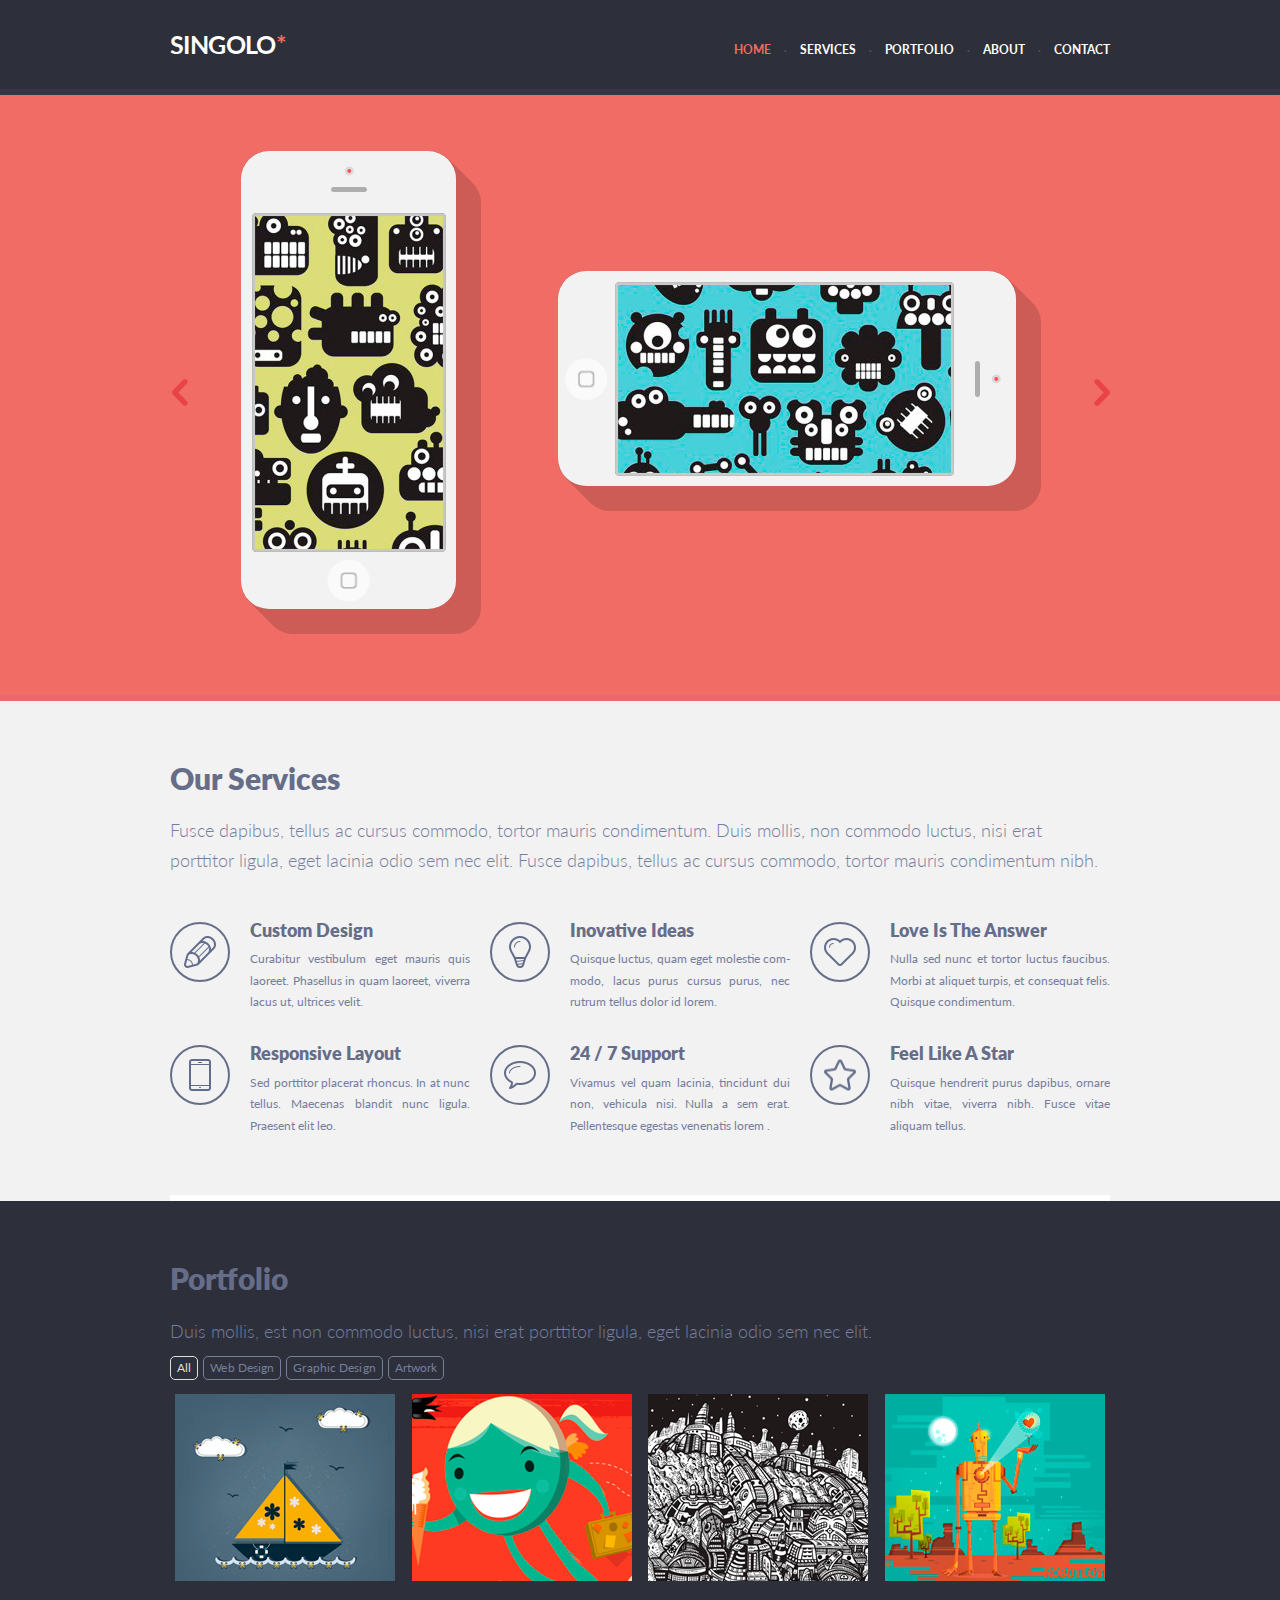
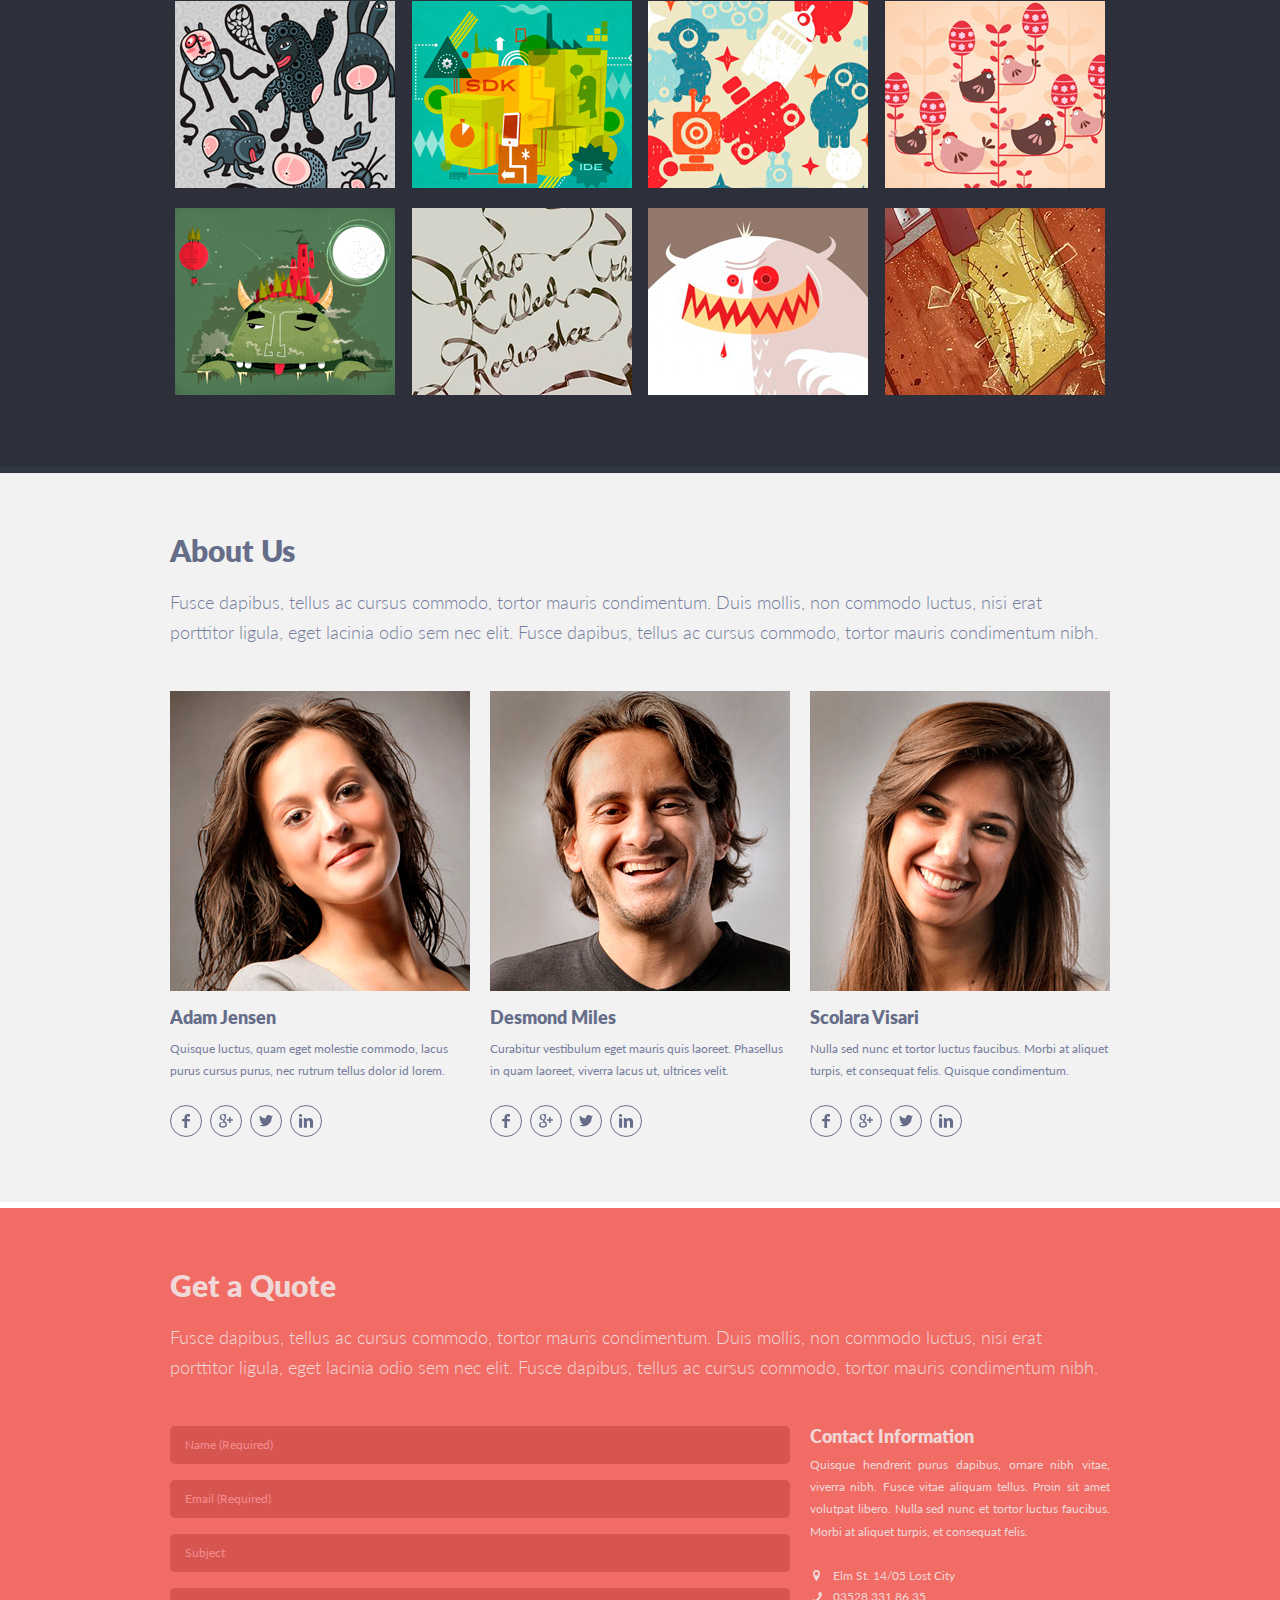
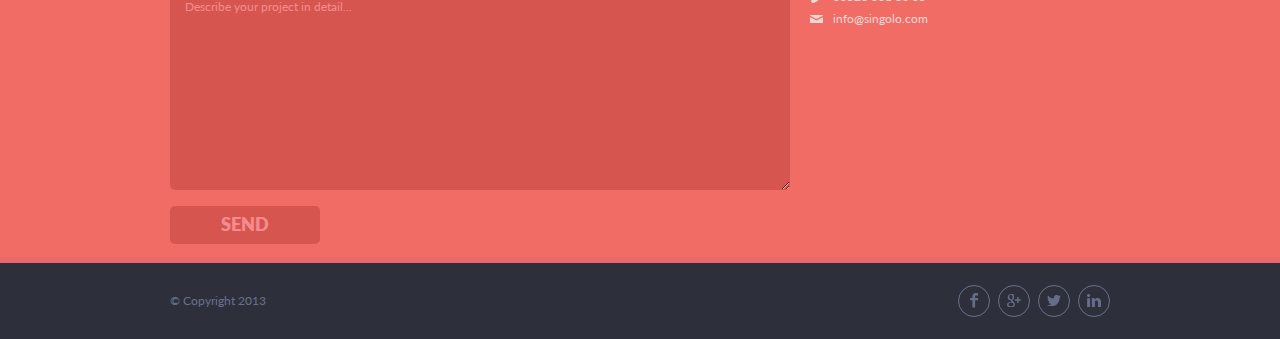
==== commit cee6e733: "feat: finish task" ====
--- a/index.html
+++ b/index.html
@@ -16,37 +16,72 @@
       </div>
       <nav>
         <ul>
-          <li><a href="#">HOME</a></li>
-          <li><a href="#">SERVICES</a></li>
-          <li><a href="#">PORTFOLIO</a></li>
-          <li><a href="#">ABOUT</a></li>
-          <li><a href="#">CONTACT</a></li>
+          <li><a class="active-link" href="#slider">HOME</a></li>
+          <li><a href="#services">SERVICES</a></li>
+          <li><a href="#portfolio">PORTFOLIO</a></li>
+          <li><a href="#about">ABOUT</a></li>
+          <li><a href="#quote">CONTACT</a></li>
         </ul>
       </nav>
     </section>
   </header>
+
+  <a id="slider"></a>
   <section class="slider">
+
     <div class="slider-content container">
-      <img class="arrowBack" src="assets/img/chevPrew.png" alt="arrow back" />
-      <div class="phone-box-vertical">
-        <div class="phone phone-vertical">
-          <img src="assets/img/Cam.png" alt="cam" />
-          <img src="assets/img/Speaker.png" alt="Speaker" />
-          <img src="assets/img/Screen.png" alt="Screen" />
-          <img src="assets/img/Home-Button.png" alt="Home-Button" />
-        </div>
+
+      <img class="arrowBack slider-arrow" src="assets/img/chevPrew.png" alt="arrow back" />
+
+      <div class="slides">
+
+        <div class="slide active-slide" data-bgColor="#f06c64" style="justify-content: space-between;">
+          <div class="phone-box-vertical">
+            <div class="phone phone-vertical">
+              <div>
+                <img src="assets/img/Cam.png" alt="cam" />
+              </div>
+              <div>
+                <img src="assets/img/Speaker.png" alt="Speaker" />
+              </div>
+              <div class="phone-screen">
+                <img src="assets/img/Screen.png" alt="Screen" />
+              </div>
+              <div class="phone-btn">
+                <img src="assets/img/Home-Button.png" alt="Home-Button" />
+              </div>
+            </div>
+          </div>
+
+          <div class="phone-box-horizontal">
+            <div class="phone phone-horizontal">
+              <div>
+                <img src="assets/img/Cam.png" alt="cam" />
+              </div>
+              <div>
+                <img src="assets/img/SpeakerH.png" alt="Speaker" />
+              </div>
+              <div class="phone-screen">
+                <img src="assets/img/Layer 5.png" alt="Screen" />
+              </div>
+              <div class="phone-btn">
+                <img src="assets/img/Home-Button.png" alt="Home-Button" />
+              </div>
+            </div>
+          </div>
+        </div>
+
+        <div class="slide" data-bgColor="#648bf0">
+          <img src="assets/img/slide_2.png" alt="slide-two">
+        </div>
+
       </div>
-      <div class="phone-box-horizontal">
-        <div class="phone phone-horizontal">
-          <img src="assets/img/Cam.png" alt="cam" />
-          <img src="assets/img/SpeakerH.png" alt="Speaker" />
-          <img src="assets/img/Layer 5.png" alt="Screen" />
-          <img src="assets/img/Home-Button.png" alt="Home-Button" />
-        </div>
-      </div>
-      <img class="arrowNext" src="assets/img/chevNext.png" alt="arrow next" />
+
+      <img class="arrowNext slider-arrow" src="assets/img/chevNext.png" alt="arrow next" />
     </div>
   </section>
+
+  <a id="services"></a>
   <section class="services">
     <div class="services-content container">
       <h2 class="services-title">Our Services</h2>
@@ -138,6 +173,8 @@
       </div>
     </div>
   </section>
+
+  <a id="portfolio"></a>
   <section class="portfolio">
     <div class="portfolio-content container">
       <h3 class="portfolio-title">portfolio</h3>
@@ -147,58 +184,60 @@
       </p>
       <ul class="portfolio-filter">
         <li>
-          <p>All</p>
+          <p class="filter-btn active-filter" data-type="all">All</p>
         </li>
         <li>
-          <p>Web Design</p>
+          <p class="filter-btn" data-type="web">Web Design</p>
         </li>
         <li>
-          <p>Graphic Design</p>
+          <p class="filter-btn" data-type="graphic">Graphic Design</p>
         </li>
         <li>
-          <p>Artwork</p>
+          <p class="filter-btn" data-type="art">Artwork</p>
         </li>
       </ul>
       <div class="portfolio-stock">
-        <div class="stock-item">
-          <img src="assets/img/portfolio/11.png" alt="portfolio image" />
-        </div>
-        <div class="stock-item">
-          <img src="assets/img/portfolio/12.png" alt="portfolio image" />
-        </div>
-        <div class="stock-item">
-          <img src="assets/img/portfolio/13.png" alt="portfolio image" />
-        </div>
-        <div class="stock-item">
-          <img src="assets/img/portfolio/14.png" alt="portfolio image" />
-        </div>
-        <div class="stock-item">
-          <img src="assets/img/portfolio/21.png" alt="portfolio image" />
-        </div>
-        <div class="stock-item">
-          <img src="assets/img/portfolio/22.png" alt="portfolio image" />
-        </div>
-        <div class="stock-item">
-          <img src="assets/img/portfolio/23.png" alt="portfolio image" />
-        </div>
-        <div class="stock-item">
-          <img src="assets/img/portfolio/24.png" alt="portfolio image" />
-        </div>
-        <div class="stock-item">
-          <img src="assets/img/portfolio/31.png" alt="portfolio image" />
-        </div>
-        <div class="stock-item">
-          <img src="assets/img/portfolio/32.png" alt="portfolio image" />
-        </div>
-        <div class="stock-item">
-          <img src="assets/img/portfolio/33.png" alt="portfolio image" />
-        </div>
-        <div class="stock-item">
-          <img src="assets/img/portfolio/34.png" alt="portfolio image" />
+        <div class="stock-item" data-type="art">
+          <img src="assets/img/portfolio/11.png" alt="portfolio image" class="stock-item-img" />
+        </div>
+        <div class="stock-item" data-type="art">
+          <img src="assets/img/portfolio/12.png" alt="portfolio image" class="stock-item-img" />
+        </div>
+        <div class="stock-item" data-type="graphic">
+          <img src="assets/img/portfolio/13.png" alt="portfolio image" class="stock-item-img" />
+        </div>
+        <div class="stock-item" data-type="graphic">
+          <img src="assets/img/portfolio/14.png" alt="portfolio image" class="stock-item-img" />
+        </div>
+        <div class="stock-item" data-type="web">
+          <img src="assets/img/portfolio/21.png" alt="portfolio image" class="stock-item-img" />
+        </div>
+        <div class="stock-item" data-type="web">
+          <img src="assets/img/portfolio/22.png" alt="portfolio image" class="stock-item-img" />
+        </div>
+        <div class="stock-item" data-type="art">
+          <img src="assets/img/portfolio/23.png" alt="portfolio image" class="stock-item-img" />
+        </div>
+        <div class="stock-item" data-type="graphic">
+          <img src="assets/img/portfolio/24.png" alt="portfolio image" class="stock-item-img" />
+        </div>
+        <div class="stock-item" data-type="web">
+          <img src="assets/img/portfolio/31.png" alt="portfolio image" class="stock-item-img" />
+        </div>
+        <div class="stock-item" data-type="art">
+          <img src="assets/img/portfolio/32.png" alt="portfolio image" class="stock-item-img" />
+        </div>
+        <div class="stock-item" data-type="graphic">
+          <img src="assets/img/portfolio/33.png" alt="portfolio image" class="stock-item-img" />
+        </div>
+        <div class="stock-item" data-type="web">
+          <img src="assets/img/portfolio/34.png" alt="portfolio image" class="stock-item-img" />
         </div>
       </div>
     </div>
   </section>
+
+  <a id="about"></a>
   <section class="about">
     <div class="about-content container">
       <h3 class="about-title">About Us</h3>
@@ -449,6 +488,8 @@
       </div>
     </div>
   </section>
+
+  <a id="quote"></a>
   <section class="quote">
     <div class="quote-content container">
       <h3 class="quote-title">Get a Quote</h3>
@@ -456,10 +497,14 @@
         commodo luctus, nisi erat porttitor ligula, eget lacinia odio sem nec elit. Fusce dapibus, tellus ac cursus
         commodo, tortor mauris condimentum nibh.</p>
       <div class="quote-form">
-        <form action="#" method="GET"><input type="text" name="name" placeholder="Name (Required)" required> <input
-            type="email" name="email" placeholder="Email (Required)" required> <input type="text" name="subject"
-            placeholder="Subject"> <textarea name="detail" placeholder="Describe your project in detail..."></textarea>
-          <button type="submit">SEND</button></form>
+        <form action="#" method="GET">
+          <input type="text" name="name" placeholder="Name (Required)" data-input required>
+          <input type="email" name="email" placeholder="Email (Required)" data-input required>
+          <input type="text" name="subject" placeholder="Subject" data-input data-subject='Без темы'>
+          <textarea name="detail" placeholder="Describe your project in detail..." data-input
+            data-description='Без описания'></textarea>
+          <button type="submit">SEND</button>
+        </form>
       </div>
       <div class="quote-contact">
         <h3>Contact Information</h3>
@@ -587,7 +632,15 @@
         </a></div>
     </div>
   </footer>
-
+  <div class="form-send">
+    <div class="form-send-wrap">
+
+      <p class="form-send-title">Письмо отправлено</p>
+      <p class="form-send-subject"></p>
+      <p class="form-send-description"></p>
+      <p class="form-send-close">OK</p>
+    </div>
+  </div>
 
   <script src="script.js"></script>
 </body>
--- a/assets/styles/style.css
+++ b/assets/styles/style.css
@@ -37,19 +37,18 @@
 a:hover {
   text-decoration: none;
 }
-.container,
-body {
-  max-width: 1020px;
-  margin: 0 auto;
-}
+
 .container {
   max-width: 940px;
+  margin: 0 auto;
   padding: 0;
 }
 
 /* ----------header--------- */
-
 header {
+  position: fixed;
+  width: 100%;
+  z-index: 100;
   background-color: #2d303a;
   border-bottom: 6px solid #323746;
 }
@@ -120,11 +119,13 @@
 /* ---------slider------- */
 
 .slider {
+  padding-top: 95px;
   background-color: #f06c64;
+  border-bottom: 6px solid #ea676b;
+  transition: all 0.3s ease;
 }
 .slider-content {
   height: 600px;
-  border-bottom: 6px solid #ea676b;
   display: -webkit-box;
   display: -webkit-flex;
   display: -ms-flexbox;
@@ -204,10 +205,10 @@
   height: 458px;
   width: 215px;
 }
-.phone-vertical img:nth-child(1),
-.phone-vertical img:nth-child(2),
-.phone-vertical img:nth-child(3),
-.phone-vertical img:nth-child(4) {
+.phone-vertical div:nth-child(1),
+.phone-vertical div:nth-child(2),
+.phone-vertical div:nth-child(3),
+.phone-vertical div:nth-child(4) {
   position: absolute;
   top: 15px;
   left: 50%;
@@ -215,16 +216,17 @@
   -ms-transform: translate(-50%, 0);
   transform: translate(-50%, 0);
 }
-.phone-vertical img:nth-child(2),
-.phone-vertical img:nth-child(3),
-.phone-vertical img:nth-child(4) {
+.phone-vertical div:nth-child(2),
+.phone-vertical div:nth-child(3),
+.phone-vertical div:nth-child(4) {
   top: 36px;
 }
-.phone-vertical img:nth-child(3),
-.phone-vertical img:nth-child(4) {
+.phone-vertical div:nth-child(3),
+.phone-vertical div:nth-child(4) {
   top: 62px;
 }
-.phone-vertical img:nth-child(4) {
+.phone-vertical div:nth-child(4) {
+  background-color: transparent;
   top: 408px;
 }
 .phone-horizontal {
@@ -235,10 +237,10 @@
   width: 458px;
   height: 215px;
 }
-.phone-horizontal img:nth-child(1),
-.phone-horizontal img:nth-child(2),
-.phone-horizontal img:nth-child(3),
-.phone-horizontal img:nth-child(4) {
+.phone-horizontal div:nth-child(1),
+.phone-horizontal div:nth-child(2),
+.phone-horizontal div:nth-child(3),
+.phone-horizontal div:nth-child(4) {
   position: absolute;
   right: 15px;
   top: 50%;
@@ -246,16 +248,16 @@
   -ms-transform: translate(0, -50%);
   transform: translate(0, -50%);
 }
-.phone-horizontal img:nth-child(2),
-.phone-horizontal img:nth-child(3),
-.phone-horizontal img:nth-child(4) {
+.phone-horizontal div:nth-child(2),
+.phone-horizontal div:nth-child(3),
+.phone-horizontal div:nth-child(4) {
   right: 36px;
 }
-.phone-horizontal img:nth-child(3),
-.phone-horizontal img:nth-child(4) {
+.phone-horizontal div:nth-child(3),
+.phone-horizontal div:nth-child(4) {
   right: 62px;
 }
-.phone-horizontal img:nth-child(4) {
+.phone-horizontal div:nth-child(4) {
   right: 408px;
 }
 
@@ -388,7 +390,7 @@
   -ms-flex-pack: start;
   justify-content: flex-start;
 }
-.portfolio-filter li {
+.filter-btn {
   cursor: pointer;
   margin: 0 5;
   padding: 0 6px;
@@ -400,14 +402,14 @@
   transition: all 0.3s ease;
 }
 .about-links a:first-child div,
-.portfolio-filter li:first-child {
+.filter-btn:first-child {
   margin-left: 0;
 }
-.portfolio-filter li:hover {
+.filter-btn:hover {
   color: #dedede;
   border-color: #dedede;
 }
-.portfolio-filter p {
+.filter-btn {
   font-family: "LatoRegular";
   font-size: 1.2rem;
   line-height: 1.797;
@@ -434,7 +436,7 @@
   flex-wrap: wrap;
 }
 .portfolio-stock > div {
-  margin-top: 20px;
+  margin-top: 10px;
 }
 .portfolio-stock > div:nth-child(n + 13) {
   display: none;
@@ -803,3 +805,149 @@
 .footer-links > a > div:hover .st0 {
   fill: #fff;
 }
+
+
+
+/*--------DOM task style----------*/
+
+.active-link{
+  color: #f06c64;
+}
+
+.active-filter{
+  color: #dedede;
+  border-color: #dedede;
+}
+.stock-item-img{
+  border: 5px solid transparent;
+  cursor: pointer;
+  transition: all 0.3s ease;
+}
+.stock-item-active{
+  border: 5px solid #F06C64;
+  cursor: pointer;
+}
+.slides{
+  /* overflow: hidden; */
+  position: relative;
+  overflow: hidden;
+  width: 800px;
+  height: 100%;
+  display: flex;
+  flex-direction: row;
+  align-items: center;
+}
+.slide{
+  position: relative;
+  width: 800px;
+  margin: 0 auto;
+  height: 100%;
+  display: none;
+  flex-direction: row;
+  align-items: center;
+  justify-content: center;
+  animation: 0.5s ease-in-out;
+}
+.active-slide,.next-slide{
+  display: flex;
+}
+.next-slide{
+  position: absolute;
+}
+.slider-arrow{
+  z-index: 20;
+}
+.to-left{
+  animation-name: toLeft;
+}
+.to-right{
+  animation-name: toRight;
+  animation-direction: reverse;
+}
+.from-left{
+  animation-name: toLeft;
+  animation-direction: reverse;
+}
+.from-right{
+  animation-name: toRight;
+}
+@keyframes toLeft{
+  from{
+    left: 0;
+  }
+  to{
+    left: -100%;
+  }
+}
+@keyframes toRight{
+  from{
+    left: 100%;
+  }
+  to{
+    left: 0;
+  }
+}
+
+
+.phone-screen{
+  background-color: #000000;
+  border-radius: 5px;
+}
+.phone-screen img{
+  transition: all 0.5s ease;
+}
+.phone-screen-off > .phone-screen > img{
+  opacity: 0;
+}
+.phone-btn img:active{
+  transform: scale(0.6, 0.6);
+}
+
+/* form send */
+.form-send{
+  z-index: 100;
+  position: fixed;
+  top: 0;
+  left: 0;
+  width: 100vw;
+  height: 100vh;
+  background-color: rgba(0, 0, 0, 0.5);
+  display: none;
+  flex-direction: row;
+  justify-content: center;
+  align-items: center;
+}
+.form-send-wrap{
+  position: relative;
+  padding: 25px;
+  background-color: #d6564f;
+  width: 25vw;
+  min-height: 25vh;
+}
+.form-send-title{
+  font-family: 'LatoBold';
+  font-size: 2rem;
+}
+.form-send-subject,
+.form-send-description{
+  margin-top: 10px;
+  font-size: 1.5rem;
+}
+
+.form-send-close{
+  cursor: pointer;
+  position: absolute;
+  bottom: 20px;
+  left: 50%;
+  transform: translateX(-50%);
+  padding: 10px 20px;
+  background-color: #f2f2f2;
+  font-weight: 600;
+  transition: background-color 0.3s ease;
+}
+.form-send-close:hover{
+  background-color: #666d89;
+}
+.form-send-close:active{
+  transform: scale(0.8, 0.8) translateX(-50%);
+}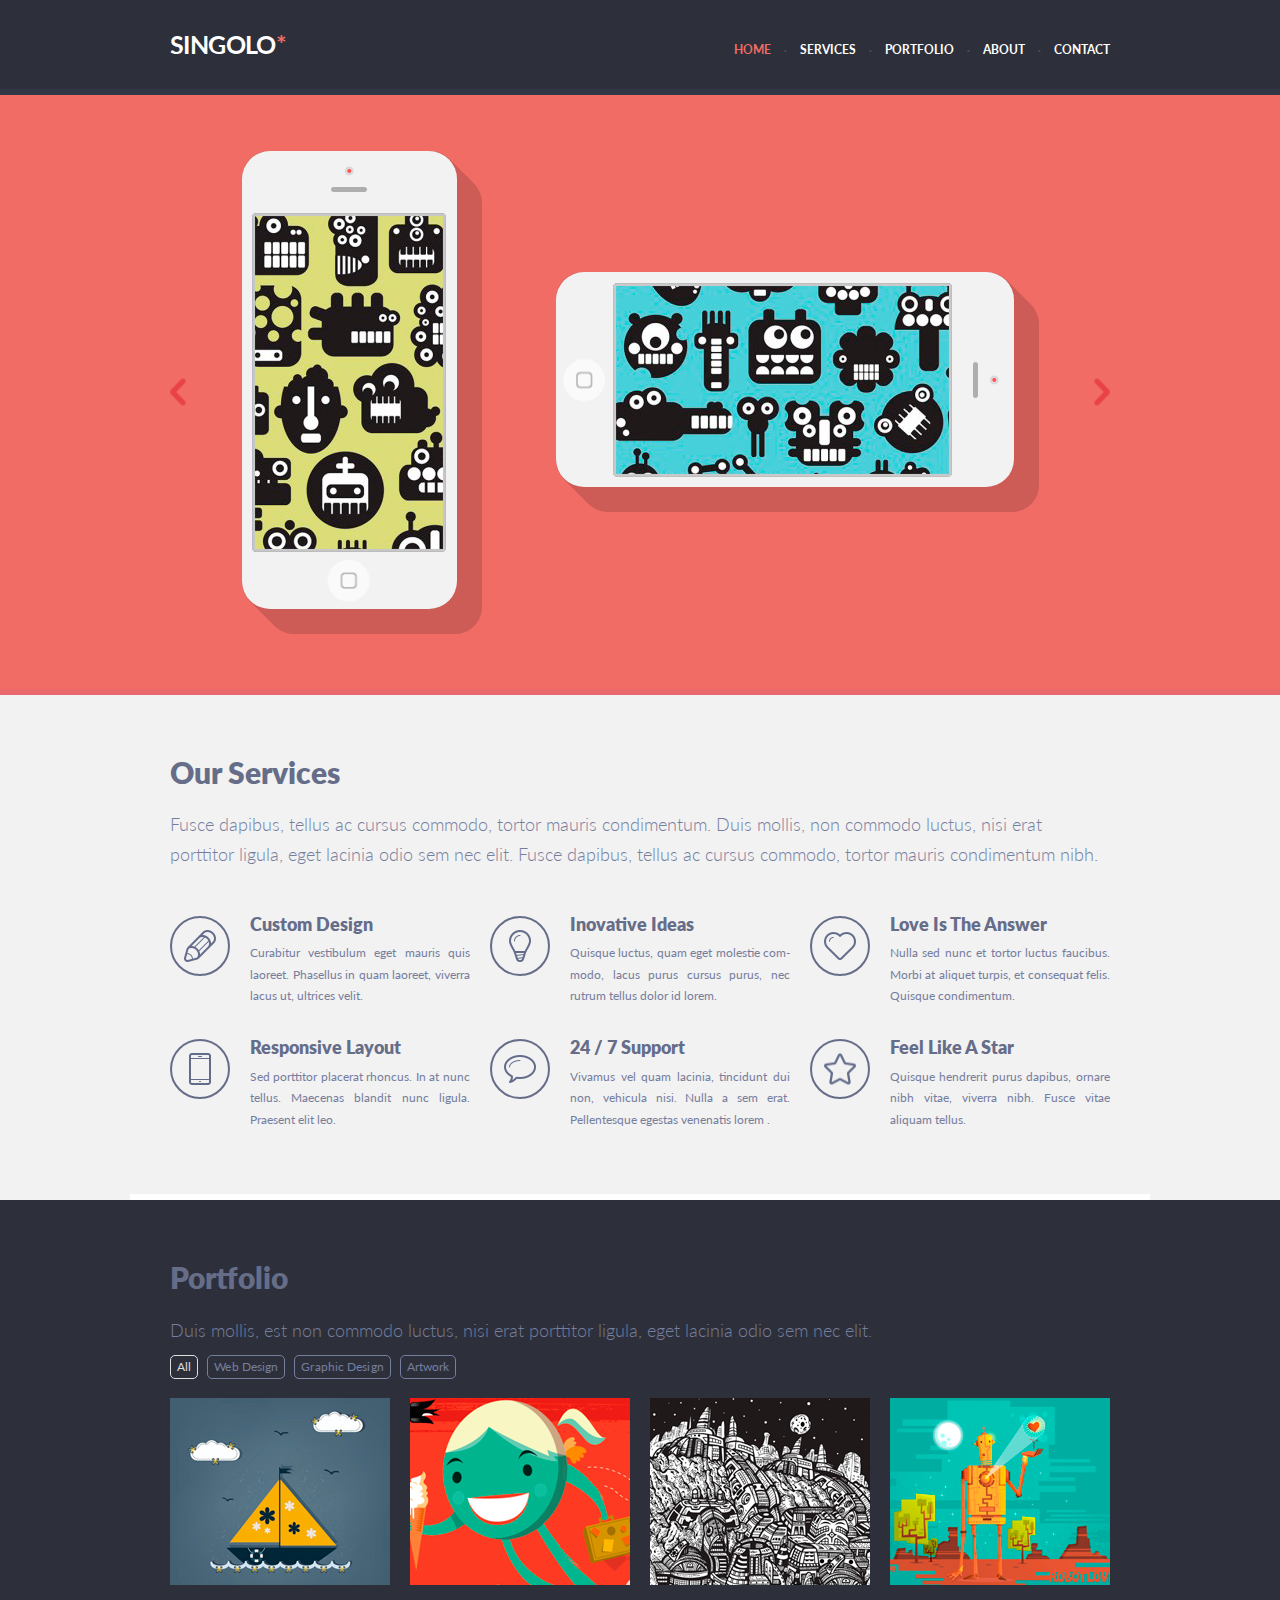
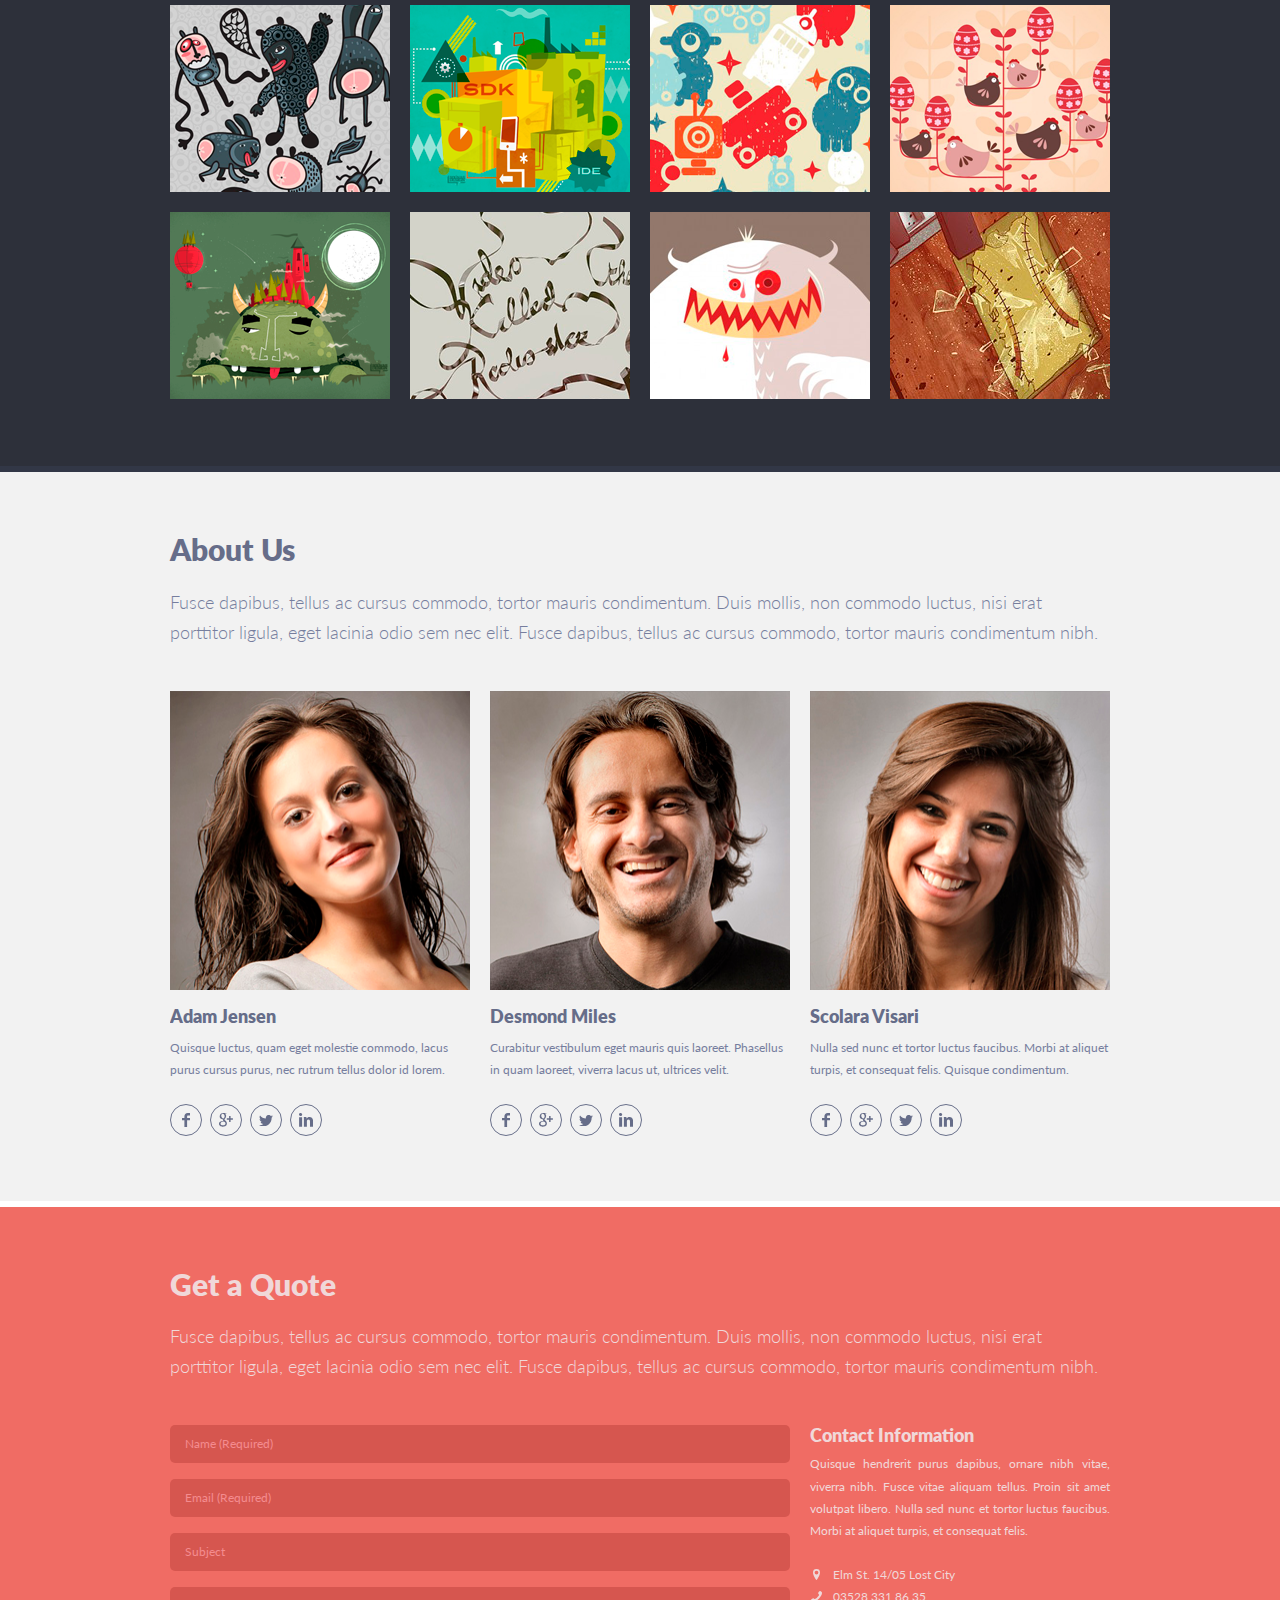
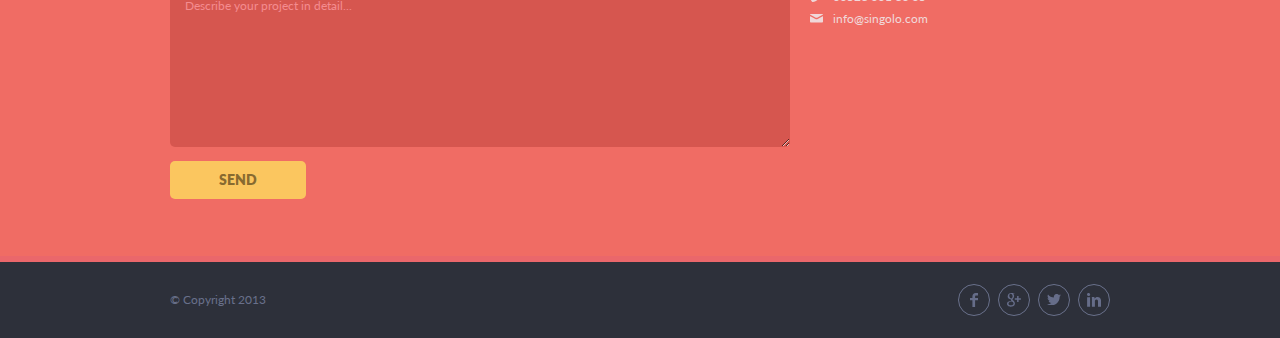
==== commit 4ae03cd5: "final change" ====
--- a/index.html
+++ b/index.html
@@ -11,6 +11,11 @@
 <body>
   <header>
     <section class="header-content container">
+      <div class="burger">
+        <div class="line"></div>
+        <div class="line"></div>
+        <div class="line"></div>
+      </div>
       <div class="logo">
         <p>SINGOLO<span>*</span></p>
       </div>
@@ -26,7 +31,7 @@
     </section>
   </header>
 
-  <a id="slider"></a>
+  <a id="slider" class="anchor"></a>
   <section class="slider">
 
     <div class="slider-content container">
@@ -35,7 +40,7 @@
 
       <div class="slides">
 
-        <div class="slide active-slide" data-bgColor="#f06c64" style="justify-content: space-between;">
+        <div class="slide active-slide" data-bgColor="#f06c64" style="justify-content: center;">
           <div class="phone-box-vertical">
             <div class="phone phone-vertical">
               <div>
@@ -81,7 +86,7 @@
     </div>
   </section>
 
-  <a id="services"></a>
+  <a id="services" class="anchor"></a>
   <section class="services">
     <div class="services-content container">
       <h2 class="services-title">Our Services</h2>
@@ -92,89 +97,86 @@
         tortor mauris condimentum nibh.
       </p>
       <div class="services-wrapper">
-        <div class="services-column">
-          <div class="services-item">
-            <div class="services-item-icon">
-              <img src="assets/img/pen.png" alt="pen" />
-            </div>
-            <div class="services-item-info">
-              <p class="services-item-title">Custom Design</p>
-              <p class="services-item-description">
-                Curabitur vestibulum eget mauris quis laoreet. Phasellus in
-                quam laoreet, viverra lacus ut, ultrices velit.
-              </p>
-            </div>
-          </div>
-          <div class="services-item">
-            <div class="services-item-icon">
-              <img src="assets/img/phone.png" alt="phone" />
-            </div>
-            <div class="services-item-info">
-              <p class="services-item-title">Responsive Layout</p>
-              <p class="services-item-description">
-                Sed porttitor placerat rhoncus. In at nunc tellus. Maecenas
-                blandit nunc ligula. Praesent elit leo.
-              </p>
-            </div>
-          </div>
-        </div>
-        <div class="services-column">
-          <div class="services-item">
-            <div class="services-item-icon">
-              <img src="assets/img/bulb.png" alt="bulb" />
-            </div>
-            <div class="services-item-info">
-              <p class="services-item-title">Inovative Ideas</p>
-              <p class="services-item-description">
-                Quisque luctus, quam eget molestie com- modo, lacus purus
-                cursus purus, nec rutrum tellus dolor id lorem.
-              </p>
-            </div>
-          </div>
-          <div class="services-item">
-            <div class="services-item-icon">
-              <img src="assets/img/bubble.png" alt="bubble" />
-            </div>
-            <div class="services-item-info">
-              <p class="services-item-title">24 / 7 Support</p>
-              <p class="services-item-description">
-                Vivamus vel quam lacinia, tincidunt dui non, vehicula nisi.
-                Nulla a sem erat. Pellentesque egestas venenatis lorem .
-              </p>
-            </div>
-          </div>
-        </div>
-        <div class="services-column">
-          <div class="services-item">
-            <div class="services-item-icon">
-              <img src="assets/img/heart.png" alt="heart" />
-            </div>
-            <div class="services-item-info">
-              <p class="services-item-title">Love Is The Answer</p>
-              <p class="services-item-description">
-                Nulla sed nunc et tortor luctus faucibus. Morbi at aliquet
-                turpis, et consequat felis. Quisque condimentum.
-              </p>
-            </div>
-          </div>
-          <div class="services-item">
-            <div class="services-item-icon">
-              <img src="assets/img/star.png" alt="star" />
-            </div>
-            <div class="services-item-info">
-              <p class="services-item-title">Feel Like A Star</p>
-              <p class="services-item-description">
-                Quisque hendrerit purus dapibus, ornare nibh vitae, viverra
-                nibh. Fusce vitae aliquam tellus.
-              </p>
-            </div>
+        <div class="services-item">
+          <div class="services-item-icon">
+            <img src="assets/img/pen.png" alt="pen" />
+          </div>
+          <div class="services-item-info">
+            <p class="services-item-title">Custom Design</p>
+            <p class="services-item-description">
+              Curabitur vestibulum eget mauris quis laoreet. Phasellus in
+              quam laoreet, viverra lacus ut, ultrices velit.
+            </p>
+          </div>
+        </div>
+        <div class="services-item">
+          <div class="services-item-icon">
+            <img src="assets/img/bulb.png" alt="bulb" />
+          </div>
+          <div class="services-item-info">
+            <p class="services-item-title">Inovative Ideas</p>
+            <p class="services-item-description">
+              Quisque luctus, quam eget molestie com- modo, lacus purus
+              cursus purus, nec rutrum tellus dolor id lorem.
+            </p>
+          </div>
+        </div>
+        <div class="services-item">
+          <div class="services-item-icon">
+            <img src="assets/img/heart.png" alt="heart" />
+          </div>
+          <div class="services-item-info">
+            <p class="services-item-title">Love Is The Answer</p>
+            <p class="services-item-description">
+              Nulla sed nunc et tortor luctus faucibus. Morbi at aliquet
+              turpis, et consequat felis. Quisque condimentum.
+            </p>
+          </div>
+        </div>
+        <div class="services-item">
+          <div class="services-item-icon">
+            <img src="assets/img/phone.png" alt="phone" />
+          </div>
+          <div class="services-item-info">
+            <p class="services-item-title">Responsive Layout</p>
+            <p class="services-item-description">
+              Sed porttitor placerat rhoncus. In at nunc tellus. Maecenas
+              blandit nunc ligula. Praesent elit leo.
+            </p>
+          </div>
+        </div>
+
+
+        <div class="services-item">
+          <div class="services-item-icon">
+            <img src="assets/img/bubble.png" alt="bubble" />
+          </div>
+          <div class="services-item-info">
+            <p class="services-item-title">24 / 7 Support</p>
+            <p class="services-item-description">
+              Vivamus vel quam lacinia, tincidunt dui non, vehicula nisi.
+              Nulla a sem erat. Pellentesque egestas venenatis lorem .
+            </p>
+          </div>
+        </div>
+
+        <div class="services-item">
+          <div class="services-item-icon">
+            <img src="assets/img/star.png" alt="star" />
+          </div>
+          <div class="services-item-info">
+            <p class="services-item-title">Feel Like A Star</p>
+            <p class="services-item-description">
+              Quisque hendrerit purus dapibus, ornare nibh vitae, viverra
+              nibh. Fusce vitae aliquam tellus.
+            </p>
           </div>
         </div>
       </div>
     </div>
   </section>
 
-  <a id="portfolio"></a>
+  <a id="portfolio" class="anchor"></a>
   <section class="portfolio">
     <div class="portfolio-content container">
       <h3 class="portfolio-title">portfolio</h3>
@@ -237,7 +239,7 @@
     </div>
   </section>
 
-  <a id="about"></a>
+  <a id="about" class="anchor"></a>
   <section class="about">
     <div class="about-content container">
       <h3 class="about-title">About Us</h3>
@@ -489,7 +491,7 @@
     </div>
   </section>
 
-  <a id="quote"></a>
+  <a id="quote" class="anchor"></a>
   <section class="quote">
     <div class="quote-content container">
       <h3 class="quote-title">Get a Quote</h3>
--- a/assets/styles/style.css
+++ b/assets/styles/style.css
@@ -39,11 +39,27 @@
 }
 
 .container {
-  max-width: 940px;
+  max-width: 1020px;
   margin: 0 auto;
-  padding: 0;
-}
-
+  padding: 0 40px;
+}
+/*-------burger------*/
+.burger{
+  position: relative;
+  z-index: 10;
+  width: 25px;
+  height: 20px;
+  display: none;
+  flex-direction: column;
+  justify-content: space-between;
+  transition: all 0.3s ease;
+}
+.line{
+  width: 100%;
+  height: 2.4px;
+  border-radius: 5px;
+  background-color: #fff;
+}
 /* ----------header--------- */
 header {
   position: fixed;
@@ -75,12 +91,16 @@
   color: #fff;
 }
 .logo {
+  transition: all 0.3s ease;
   font-size: 2.5rem;
   letter-spacing: -0.6px;
 }
 .logo span,
 nav > ul a:hover {
   color: #f06c64;
+}
+nav{
+  transition: all 0.3s ease;
 }
 nav > ul {
   margin-top: 10px;
@@ -125,7 +145,8 @@
   transition: all 0.3s ease;
 }
 .slider-content {
-  height: 600px;
+  position: relative;
+  height: 594px;
   display: -webkit-box;
   display: -webkit-flex;
   display: -ms-flexbox;
@@ -146,41 +167,44 @@
 }
 .arrowBack,
 .arrowNext {
+  top: 50%;
+  transform: translateY(-50%);
+  position: absolute;
   cursor: pointer;
   -webkit-transition: all 0.3s ease;
   -o-transition: all 0.3s ease;
   transition: all 0.3s ease;
 }
 .arrowBack {
-  margin-left: 2px;
-  margin-bottom: 6px;
+  left: 40px;
+}
+.arrowNext {
+right: 40px;
 }
 .arrowBack:hover {
-  -webkit-transform: scale(1.2, 1.2);
-  -ms-transform: scale(1.2, 1.2);
-  transform: scale(1.2, 1.2);
+  -webkit-transform: scale(1.2, 1.2) translateY(-50%);
+  -ms-transform: scale(1.2, 1.2) translateY(-50%);
+  transform: scale(1.2, 1.2) translateY(-50%);
 }
 .arrowBack:active {
-  -webkit-transform: scale(0.8, 0.8);
-  -ms-transform: scale(0.8, 0.8);
-  transform: scale(0.8, 0.8);
-}
-.arrowNext {
-  margin-top: -6;
-}
+  -webkit-transform: scale(0.8, 0.8) translateY(-50%);
+  -ms-transform: scale(0.8, 0.8) translateY(-50%);
+  transform: scale(0.8, 0.8) translateY(-50%);
+}
+
 .arrowNext:hover {
-  -webkit-transform: scale(1.2, 1.2);
-  -ms-transform: scale(1.2, 1.2);
-  transform: scale(1.2, 1.2);
+  -webkit-transform: scale(1.2, 1.2) translateY(-50%);
+  -ms-transform: scale(1.2, 1.2) translateY(-50%);
+  transform: scale(1.2, 1.2) translateY(-50%);
 }
 .arrowNext:active {
-  -webkit-transform: scale(0.8, 0.8);
-  -ms-transform: scale(0.8, 0.8);
-  transform: scale(0.8, 0.8);
+  -webkit-transform: scale(0.8, 0.8) translateY(-50%);
+  -ms-transform: scale(0.8, 0.8) translateY(-50%);
+  transform: scale(0.8, 0.8) translateY(-50%);
 }
 .phone-box-vertical {
+  margin-right: 37px;
   position: relative;
-  margin-top: -6px;
   height: -webkit-calc(458px + 25px);
   height: calc(458px + 25px);
   width: -webkit-calc(215px + 25px);
@@ -188,9 +212,8 @@
   background-image: url(../img/Shadow.png);
 }
 .phone-box-horizontal {
+  margin-left: 37px;
   position: relative;
-  margin-left: 18px;
-  margin-top: -8px;
   width: -webkit-calc(458px + 25px);
   width: calc(458px + 25px);
   height: -webkit-calc(215px + 25px);
@@ -267,8 +290,8 @@
   background-color: #f2f2f2;
 }
 .services-content {
-  height: 500px;
   border-bottom: 6px solid #fff;
+  padding-bottom: 64px;
 }
 .services-title {
   padding-top: 60px;
@@ -284,7 +307,7 @@
   color: #767e9e;
 }
 .services-wrapper {
-  margin-top: 45px;
+  margin-top: 15px;
   display: -webkit-box;
   display: -webkit-flex;
   display: -ms-flexbox;
@@ -298,14 +321,17 @@
   -webkit-justify-content: space-between;
   -ms-flex-pack: justify;
   justify-content: space-between;
-}
-.services-column {
+  flex-wrap: wrap;
+}
+/* .services-column {
   width: 300px;
 }
 .services-column > div:last-child {
   margin-top: 30px;
-}
+} */
 .services-item {
+  width: calc(100% / 3 - 40px / 3);
+  margin-top: 30px;
   display: -webkit-box;
   display: -webkit-flex;
   display: -ms-flexbox;
@@ -392,7 +418,7 @@
 }
 .filter-btn {
   cursor: pointer;
-  margin: 0 5;
+  margin: 0 9px;
   padding: 0 6px;
   border: 1px solid #767e9e;
   -webkit-border-radius: 5px;
@@ -436,8 +462,16 @@
   flex-wrap: wrap;
 }
 .portfolio-stock > div {
-  margin-top: 10px;
-}
+  width: calc(100% / 4 - 60px / 4);
+  margin-top: 20px;
+  position: relative;
+}
+
+.portfolio-stock > div > img {
+  cursor: pointer;
+  width: 100%;
+}
+
 .portfolio-stock > div:nth-child(n + 13) {
   display: none;
 }
@@ -477,9 +511,13 @@
   -webkit-justify-content: space-between;
   -ms-flex-pack: justify;
   justify-content: space-between;
+  flex-wrap: wrap;
 }
 .about-item {
-  max-width: 300px;
+  max-width: calc(100% / 3 - 40px / 3);
+}
+.about-item img{
+  width: 100%;
 }
 .about-item p:nth-child(2) {
   margin-top: 16px;
@@ -546,7 +584,7 @@
 
 .quote {
   padding-top: 60px;
-  padding-bottom: 13px;
+  padding-bottom: 57px;
   background-color: #f06c64;
   border-bottom: 6px solid #ea676b;
 }
@@ -582,7 +620,7 @@
   line-height: 1.667;
 }
 .quote-form {
-  max-width: 620px;
+  max-width: calc(620 / 940 * 100% );
   width: 100%;
 }
 .quote-form form {
@@ -634,20 +672,20 @@
 }
 .quote-form form textarea {
   padding-top: 12px;
-  height: 202px;
+  height: 160px;
 }
 .quote-form form button {
+  margin-top: 14px;
   cursor: pointer;
-  margin-top: 16px;
-  width: 150px;
+  width: 136px;
   height: 38px;
   border: 0;
   -webkit-border-radius: 5px;
   border-radius: 5px;
-  font-size: 1.8rem;
+  font-size: 1.4rem;
   font-family: "LatoBlack";
-  background-color: #d6564f;
-  color: #f48c8f;
+  background-color: #FBC65F;
+  color: #886A30;
   -webkit-transition: background-color 0.5s ease, color 0.5s ease;
   -o-transition: background-color 0.5s ease, color 0.5s ease;
   transition: background-color 0.5s ease, color 0.5s ease;
@@ -662,7 +700,7 @@
   transform: scale(0.9, 0.9);
 }
 .quote-contact {
-  max-width: 300px;
+  max-width: calc(300 / 940 * 100%);
   color: #f0d8d9;
   font-family: "LatoRegular";
   font-size: 1.2rem;
@@ -818,12 +856,9 @@
   color: #dedede;
   border-color: #dedede;
 }
-.stock-item-img{
-  border: 5px solid transparent;
-  cursor: pointer;
-  transition: all 0.3s ease;
-}
 .stock-item-active{
+  width: 100%;
+  height: 100%;
   border: 5px solid #F06C64;
   cursor: pointer;
 }
@@ -831,7 +866,7 @@
   /* overflow: hidden; */
   position: relative;
   overflow: hidden;
-  width: 800px;
+  width: 100%;
   height: 100%;
   display: flex;
   flex-direction: row;
@@ -839,7 +874,7 @@
 }
 .slide{
   position: relative;
-  width: 800px;
+  width: 100%;
   margin: 0 auto;
   height: 100%;
   display: none;
@@ -950,4 +985,282 @@
 }
 .form-send-close:active{
   transform: scale(0.8, 0.8) translateX(-50%);
-}+}
+
+
+
+/*----------adaptive----------*/
+@media screen and (max-width:1019px){
+  .arrowBack{
+    left: 30px;
+  }
+  .arrowNext{
+    right: 30px;
+  }
+  .slider-content{
+    height: 445px;
+  }
+  .slides{
+    justify-content: center;
+  }
+  .slide{
+    width: unset;
+    transform: scale(0.75);
+  }
+  /* .phone-box-vertical,.phone-box-horizontal{
+    transform: scale(0.75);
+  } */
+  .services-content{
+    padding-bottom: 56px;
+  }
+  .services-title{
+    padding-top: 43px;
+  }
+  .services-wrapper{
+    margin-top: -5px;
+  }
+  .services-item{
+    min-height: 104px;
+    margin-top: 40px;
+    width: calc(100% / 2 - 53px / 2);
+  }
+  .services-item:nth-child(2n){
+    margin-right: 17px;
+  }
+  .services-item-info{
+    width: calc(100% - 80px);
+  }
+  .portfolio-stock > div{
+    width: calc(100% / 3 - 40px / 3);
+  }
+  .about-item p:nth-child(2){
+    margin-top: 12px;
+  }
+  .about-item p:nth-child(3){
+    margin-top: 5px;
+  }
+  .about-links{
+    margin-top: 5px;
+  }
+
+  .portfolio-description{
+    margin-top: 20px;
+    line-height: 30px;
+  }
+  .portfolio-filter{
+    margin-top: 10px;
+  }
+  .portfolio-stock{
+    margin-top: 8px;
+  }
+  .about{
+    padding-top: 54px;
+    padding-bottom: 70px;
+  }
+  .about-stock{
+    margin-top: 36px;
+  }
+  .about-item p:nth-child(2){
+    margin-top: 14px;
+  }
+  .about-item p:nth-child(3){
+    margin-top: 2px;
+  }
+  .about-links{
+    margin-top: 11px;
+  }
+  .quote {
+    padding-top: 56px;
+    padding-bottom: 40px;
+  }
+  .quote-description{
+    margin-bottom: 24px;
+  }
+  .quote-form{
+    max-width: calc(604 / 940 * 100% );
+  }
+  .quote-form form input, .quote-form form textarea{
+    margin-top: 12px;
+    padding-left: 8px;
+  }
+  .quote-form form textarea{
+    height: 160px;
+  } 
+  .quote-contact h3{
+    margin-bottom: 0;
+  }
+  .quote-links{
+    margin-top: 15px;
+  }
+  .form-send-wrap{
+    width: 70vw;
+  }
+}
+@media screen and (max-width:767px){
+.container{
+  padding: 0 30px;
+}
+header{
+  border-bottom: none;
+}
+.header-content{
+  height: 70px;
+}
+.slider{
+  padding-top: 70px;
+  border-bottom: none;
+}
+
+.slider-content{
+  height: 220px;
+}
+.arrowBack{
+  left: 10px;
+}
+.arrowNext{
+  right: 10px;
+}
+.slide {
+  transform: scale(0.37);
+}
+.services-content{
+  padding-bottom: 10px;
+}
+.services-title{
+  padding-top: 28px;
+}
+.services-wrapper{
+  margin-top: 13px;
+}
+.services-item{
+  margin-top: 15px;
+  width: 100%;
+}
+.about-item{
+  max-width: 100%;
+}
+.about-item{
+  width: 100%;
+}
+.portfolio {
+  padding-top: 44px;
+}
+.portfolio-filter{
+  margin-top: 14px;
+}
+.portfolio-stock{
+  margin-top: 9px;
+  margin-bottom: 35px;
+}
+.portfolio-stock > div{
+  margin-top: 14px;
+  width: calc(100% / 2 - 13px / 2);
+}
+.portfolio-stock > div:nth-child(n+9){
+  display: none;
+}
+.about{
+  padding-top: 35px;
+  padding-bottom: 40px;
+}
+.about-stock{
+  margin-top: 22px;
+}
+.about-item{
+  margin-top: 35px;
+}
+.about-item:first-child{
+  margin-top: 0;
+}
+.about-links{
+  margin-top: 14px;
+}
+.quote {
+  padding-top: 44px;
+}
+.quote-form{
+  min-width: 100%;
+}
+.quote-contact{
+  max-width: 100%;
+}
+.quote-form form button{
+  width: 100%;
+  height: 50px;
+}
+.quote-contact{
+  margin-top: 30px;
+}
+.quote-links a{
+  margin-top: 14px;
+}
+.footer-content{
+  justify-content: center;
+}
+.footer-content > p:first-child{
+  display: none;
+}
+.form-send-wrap {
+  width: 90vw;
+}
+
+/*--------header-----*/
+.header-content{
+  position: relative;
+  padding: 0 20px;
+}
+.logo{
+  position: absolute;
+  left: 50%;
+  z-index: 15;
+  transform: translateX(-50%);
+  font-size: 2rem;
+}
+nav{
+  position: absolute;
+  height: 100vh;
+  width: 278px;
+  background-color: #2D303A;
+  top: 0;
+  left: -278px;
+}
+nav ul{
+  flex-direction: column;
+  align-items: flex-start;
+  margin-top: 232px;
+  margin-left: 72px;
+}
+nav > ul li::before{
+  display: none;
+}
+nav > ul li{
+  margin-top: 31px;
+}
+nav > ul li:first-child{
+  margin-top: 0;
+}
+nav > ul a{
+  font-size: 2.4rem;
+}
+.burger{
+  display: flex;
+}
+.menu-active .burger{
+  transform: rotate(90deg);
+}
+.menu-active nav{
+  left: 0;
+}
+.menu-active .logo{
+  left: 117px;
+}
+}
+@media screen and (max-width: 374px){
+  .slide {
+    transform: scale(0.3);
+  }
+  .filter-btn{
+    font-size: 0.95rem;
+  }
+}
+
